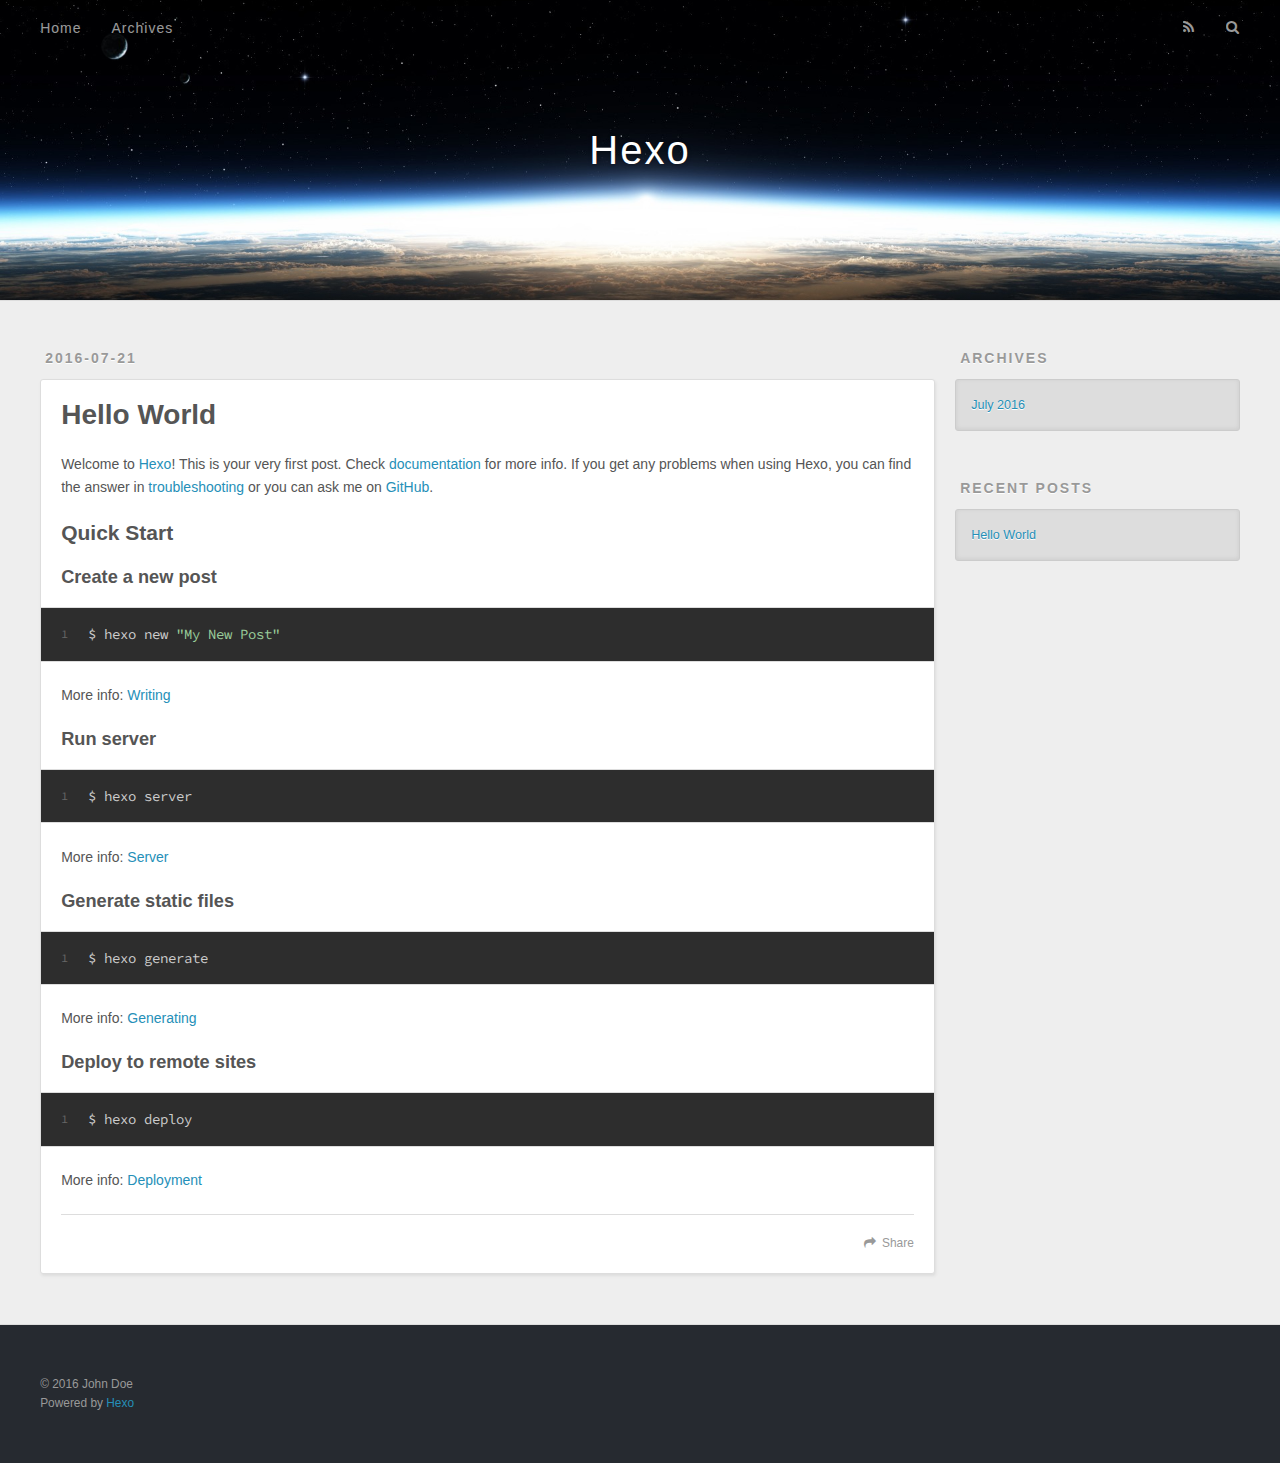
==== index.html @ a34731e0 "Site updated: 2016-07-21 11:27:33" ====
<!DOCTYPE html>
<html>
<head>
  <meta charset="utf-8">
  
  <title>Hexo</title>
  <meta name="viewport" content="width=device-width, initial-scale=1, maximum-scale=1">
  <meta property="og:type" content="website">
<meta property="og:title" content="Hexo">
<meta property="og:url" content="http://yoursite.com/index.html">
<meta property="og:site_name" content="Hexo">
<meta name="twitter:card" content="summary">
<meta name="twitter:title" content="Hexo">
  
    <link rel="alternate" href="/atom.xml" title="Hexo" type="application/atom+xml">
  
  
    <link rel="icon" href="/favicon.png">
  
  
    <link href="//fonts.googleapis.com/css?family=Source+Code+Pro" rel="stylesheet" type="text/css">
  
  <link rel="stylesheet" href="/css/style.css">
  

</head>

<body>
  <div id="container">
    <div id="wrap">
      <header id="header">
  <div id="banner"></div>
  <div id="header-outer" class="outer">
    <div id="header-title" class="inner">
      <h1 id="logo-wrap">
        <a href="/" id="logo">Hexo</a>
      </h1>
      
    </div>
    <div id="header-inner" class="inner">
      <nav id="main-nav">
        <a id="main-nav-toggle" class="nav-icon"></a>
        
          <a class="main-nav-link" href="/">Home</a>
        
          <a class="main-nav-link" href="/archives">Archives</a>
        
      </nav>
      <nav id="sub-nav">
        
          <a id="nav-rss-link" class="nav-icon" href="/atom.xml" title="RSS Feed"></a>
        
        <a id="nav-search-btn" class="nav-icon" title="Search"></a>
      </nav>
      <div id="search-form-wrap">
        <form action="//google.com/search" method="get" accept-charset="UTF-8" class="search-form"><input type="search" name="q" results="0" class="search-form-input" placeholder="Search"><button type="submit" class="search-form-submit">&#xF002;</button><input type="hidden" name="sitesearch" value="http://yoursite.com"></form>
      </div>
    </div>
  </div>
</header>
      <div class="outer">
        <section id="main">
  
    <article id="post-hello-world" class="article article-type-post" itemscope itemprop="blogPost">
  <div class="article-meta">
    <a href="/2016/07/21/hello-world/" class="article-date">
  <time datetime="2016-07-21T17:58:10.000Z" itemprop="datePublished">2016-07-21</time>
</a>
    
  </div>
  <div class="article-inner">
    
    
      <header class="article-header">
        
  
    <h1 itemprop="name">
      <a class="article-title" href="/2016/07/21/hello-world/">Hello World</a>
    </h1>
  

      </header>
    
    <div class="article-entry" itemprop="articleBody">
      
        <p>Welcome to <a href="https://hexo.io/" target="_blank" rel="external">Hexo</a>! This is your very first post. Check <a href="https://hexo.io/docs/" target="_blank" rel="external">documentation</a> for more info. If you get any problems when using Hexo, you can find the answer in <a href="https://hexo.io/docs/troubleshooting.html" target="_blank" rel="external">troubleshooting</a> or you can ask me on <a href="https://github.com/hexojs/hexo/issues" target="_blank" rel="external">GitHub</a>.</p>
<h2 id="Quick-Start"><a href="#Quick-Start" class="headerlink" title="Quick Start"></a>Quick Start</h2><h3 id="Create-a-new-post"><a href="#Create-a-new-post" class="headerlink" title="Create a new post"></a>Create a new post</h3><figure class="highlight bash"><table><tr><td class="gutter"><pre><div class="line">1</div></pre></td><td class="code"><pre><div class="line">$ hexo new <span class="string">"My New Post"</span></div></pre></td></tr></table></figure>
<p>More info: <a href="https://hexo.io/docs/writing.html" target="_blank" rel="external">Writing</a></p>
<h3 id="Run-server"><a href="#Run-server" class="headerlink" title="Run server"></a>Run server</h3><figure class="highlight bash"><table><tr><td class="gutter"><pre><div class="line">1</div></pre></td><td class="code"><pre><div class="line">$ hexo server</div></pre></td></tr></table></figure>
<p>More info: <a href="https://hexo.io/docs/server.html" target="_blank" rel="external">Server</a></p>
<h3 id="Generate-static-files"><a href="#Generate-static-files" class="headerlink" title="Generate static files"></a>Generate static files</h3><figure class="highlight bash"><table><tr><td class="gutter"><pre><div class="line">1</div></pre></td><td class="code"><pre><div class="line">$ hexo generate</div></pre></td></tr></table></figure>
<p>More info: <a href="https://hexo.io/docs/generating.html" target="_blank" rel="external">Generating</a></p>
<h3 id="Deploy-to-remote-sites"><a href="#Deploy-to-remote-sites" class="headerlink" title="Deploy to remote sites"></a>Deploy to remote sites</h3><figure class="highlight bash"><table><tr><td class="gutter"><pre><div class="line">1</div></pre></td><td class="code"><pre><div class="line">$ hexo deploy</div></pre></td></tr></table></figure>
<p>More info: <a href="https://hexo.io/docs/deployment.html" target="_blank" rel="external">Deployment</a></p>

      
    </div>
    <footer class="article-footer">
      <a data-url="http://yoursite.com/2016/07/21/hello-world/" data-id="ciqwmhqxs0000rpnqmmj70hf4" class="article-share-link">Share</a>
      
      
    </footer>
  </div>
  
</article>


  

</section>
        
          <aside id="sidebar">
  
    

  
    

  
    
  
    
  <div class="widget-wrap">
    <h3 class="widget-title">Archives</h3>
    <div class="widget">
      <ul class="archive-list"><li class="archive-list-item"><a class="archive-list-link" href="/archives/2016/07/">July 2016</a></li></ul>
    </div>
  </div>


  
    
  <div class="widget-wrap">
    <h3 class="widget-title">Recent Posts</h3>
    <div class="widget">
      <ul>
        
          <li>
            <a href="/2016/07/21/hello-world/">Hello World</a>
          </li>
        
      </ul>
    </div>
  </div>

  
</aside>
        
      </div>
      <footer id="footer">
  
  <div class="outer">
    <div id="footer-info" class="inner">
      &copy; 2016 John Doe<br>
      Powered by <a href="http://hexo.io/" target="_blank">Hexo</a>
    </div>
  </div>
</footer>
    </div>
    <nav id="mobile-nav">
  
    <a href="/" class="mobile-nav-link">Home</a>
  
    <a href="/archives" class="mobile-nav-link">Archives</a>
  
</nav>
    

<script src="//ajax.googleapis.com/ajax/libs/jquery/2.0.3/jquery.min.js"></script>


  <link rel="stylesheet" href="/fancybox/jquery.fancybox.css">
  <script src="/fancybox/jquery.fancybox.pack.js"></script>


<script src="/js/script.js"></script>

  </div>
</body>
</html>
---- css/style.css ----
body {
  width: 100%;
}
body:before,
body:after {
  content: "";
  display: table;
}
body:after {
  clear: both;
}
html,
body,
div,
span,
applet,
object,
iframe,
h1,
h2,
h3,
h4,
h5,
h6,
p,
blockquote,
pre,
a,
abbr,
acronym,
address,
big,
cite,
code,
del,
dfn,
em,
img,
ins,
kbd,
q,
s,
samp,
small,
strike,
strong,
sub,
sup,
tt,
var,
dl,
dt,
dd,
ol,
ul,
li,
fieldset,
form,
label,
legend,
table,
caption,
tbody,
tfoot,
thead,
tr,
th,
td {
  margin: 0;
  padding: 0;
  border: 0;
  outline: 0;
  font-weight: inherit;
  font-style: inherit;
  font-family: inherit;
  font-size: 100%;
  vertical-align: baseline;
}
body {
  line-height: 1;
  color: #000;
  background: #fff;
}
ol,
ul {
  list-style: none;
}
table {
  border-collapse: separate;
  border-spacing: 0;
  vertical-align: middle;
}
caption,
th,
td {
  text-align: left;
  font-weight: normal;
  vertical-align: middle;
}
a img {
  border: none;
}
input,
button {
  margin: 0;
  padding: 0;
}
input::-moz-focus-inner,
button::-moz-focus-inner {
  border: 0;
  padding: 0;
}
@font-face {
  font-family: FontAwesome;
  font-style: normal;
  font-weight: normal;
  src: url("fonts/fontawesome-webfont.eot?v=#4.0.3");
  src: url("fonts/fontawesome-webfont.eot?#iefix&v=#4.0.3") format("embedded-opentype"), url("fonts/fontawesome-webfont.woff?v=#4.0.3") format("woff"), url("fonts/fontawesome-webfont.ttf?v=#4.0.3") format("truetype"), url("fonts/fontawesome-webfont.svg#fontawesomeregular?v=#4.0.3") format("svg");
}
html,
body,
#container {
  height: 100%;
}
body {
  background: #eee;
  font: 14px "Helvetica Neue", Helvetica, Arial, sans-serif;
  -webkit-text-size-adjust: 100%;
}
.outer {
  max-width: 1220px;
  margin: 0 auto;
  padding: 0 20px;
}
.outer:before,
.outer:after {
  content: "";
  display: table;
}
.outer:after {
  clear: both;
}
.inner {
  display: inline;
  float: left;
  width: 98.33333333333333%;
  margin: 0 0.833333333333333%;
}
.left,
.alignleft {
  float: left;
}
.right,
.alignright {
  float: right;
}
.clear {
  clear: both;
}
#container {
  position: relative;
}
.mobile-nav-on {
  overflow: hidden;
}
#wrap {
  height: 100%;
  width: 100%;
  position: absolute;
  top: 0;
  left: 0;
  -webkit-transition: 0.2s ease-out;
  -moz-transition: 0.2s ease-out;
  -ms-transition: 0.2s ease-out;
  transition: 0.2s ease-out;
  z-index: 1;
  background: #eee;
}
.mobile-nav-on #wrap {
  left: 280px;
}
@media screen and (min-width: 768px) {
  #main {
    display: inline;
    float: left;
    width: 73.33333333333333%;
    margin: 0 0.833333333333333%;
  }
}
.article-date,
.article-category-link,
.archive-year,
.widget-title {
  text-decoration: none;
  text-transform: uppercase;
  letter-spacing: 2px;
  color: #999;
  margin-bottom: 1em;
  margin-left: 5px;
  line-height: 1em;
  text-shadow: 0 1px #fff;
  font-weight: bold;
}
.article-inner,
.archive-article-inner {
  background: #fff;
  -webkit-box-shadow: 1px 2px 3px #ddd;
  box-shadow: 1px 2px 3px #ddd;
  border: 1px solid #ddd;
  -webkit-border-radius: 3px;
  border-radius: 3px;
}
.article-entry h1,
.widget h1 {
  font-size: 2em;
}
.article-entry h2,
.widget h2 {
  font-size: 1.5em;
}
.article-entry h3,
.widget h3 {
  font-size: 1.3em;
}
.article-entry h4,
.widget h4 {
  font-size: 1.2em;
}
.article-entry h5,
.widget h5 {
  font-size: 1em;
}
.article-entry h6,
.widget h6 {
  font-size: 1em;
  color: #999;
}
.article-entry hr,
.widget hr {
  border: 1px dashed #ddd;
}
.article-entry strong,
.widget strong {
  font-weight: bold;
}
.article-entry em,
.widget em,
.article-entry cite,
.widget cite {
  font-style: italic;
}
.article-entry sup,
.widget sup,
.article-entry sub,
.widget sub {
  font-size: 0.75em;
  line-height: 0;
  position: relative;
  vertical-align: baseline;
}
.article-entry sup,
.widget sup {
  top: -0.5em;
}
.article-entry sub,
.widget sub {
  bottom: -0.2em;
}
.article-entry small,
.widget small {
  font-size: 0.85em;
}
.article-entry acronym,
.widget acronym,
.article-entry abbr,
.widget abbr {
  border-bottom: 1px dotted;
}
.article-entry ul,
.widget ul,
.article-entry ol,
.widget ol,
.article-entry dl,
.widget dl {
  margin: 0 20px;
  line-height: 1.6em;
}
.article-entry ul ul,
.widget ul ul,
.article-entry ol ul,
.widget ol ul,
.article-entry ul ol,
.widget ul ol,
.article-entry ol ol,
.widget ol ol {
  margin-top: 0;
  margin-bottom: 0;
}
.article-entry ul,
.widget ul {
  list-style: disc;
}
.article-entry ol,
.widget ol {
  list-style: decimal;
}
.article-entry dt,
.widget dt {
  font-weight: bold;
}
#header {
  height: 300px;
  position: relative;
  border-bottom: 1px solid #ddd;
}
#header:before,
#header:after {
  content: "";
  position: absolute;
  left: 0;
  right: 0;
  height: 40px;
}
#header:before {
  top: 0;
  background: -webkit-linear-gradient(rgba(0,0,0,0.2), transparent);
  background: -moz-linear-gradient(rgba(0,0,0,0.2), transparent);
  background: -ms-linear-gradient(rgba(0,0,0,0.2), transparent);
  background: linear-gradient(rgba(0,0,0,0.2), transparent);
}
#header:after {
  bottom: 0;
  background: -webkit-linear-gradient(transparent, rgba(0,0,0,0.2));
  background: -moz-linear-gradient(transparent, rgba(0,0,0,0.2));
  background: -ms-linear-gradient(transparent, rgba(0,0,0,0.2));
  background: linear-gradient(transparent, rgba(0,0,0,0.2));
}
#header-outer {
  height: 100%;
  position: relative;
}
#header-inner {
  position: relative;
  overflow: hidden;
}
#banner {
  position: absolute;
  top: 0;
  left: 0;
  width: 100%;
  height: 100%;
  background: url("images/banner.jpg") center #000;
  -webkit-background-size: cover;
  -moz-background-size: cover;
  background-size: cover;
  z-index: -1;
}
#header-title {
  text-align: center;
  height: 40px;
  position: absolute;
  top: 50%;
  left: 0;
  margin-top: -20px;
}
#logo,
#subtitle {
  text-decoration: none;
  color: #fff;
  font-weight: 300;
  text-shadow: 0 1px 4px rgba(0,0,0,0.3);
}
#logo {
  font-size: 40px;
  line-height: 40px;
  letter-spacing: 2px;
}
#subtitle {
  font-size: 16px;
  line-height: 16px;
  letter-spacing: 1px;
}
#subtitle-wrap {
  margin-top: 16px;
}
#main-nav {
  float: left;
  margin-left: -15px;
}
.nav-icon,
.main-nav-link {
  float: left;
  color: #fff;
  opacity: 0.6;
  text-decoration: none;
  text-shadow: 0 1px rgba(0,0,0,0.2);
  -webkit-transition: opacity 0.2s;
  -moz-transition: opacity 0.2s;
  -ms-transition: opacity 0.2s;
  transition: opacity 0.2s;
  display: block;
  padding: 20px 15px;
}
.nav-icon:hover,
.main-nav-link:hover {
  opacity: 1;
}
.nav-icon {
  font-family: FontAwesome;
  text-align: center;
  font-size: 14px;
  width: 14px;
  height: 14px;
  padding: 20px 15px;
  position: relative;
  cursor: pointer;
}
.main-nav-link {
  font-weight: 300;
  letter-spacing: 1px;
}
@media screen and (max-width: 479px) {
  .main-nav-link {
    display: none;
  }
}
#main-nav-toggle {
  display: none;
}
#main-nav-toggle:before {
  content: "\f0c9";
}
@media screen and (max-width: 479px) {
  #main-nav-toggle {
    display: block;
  }
}
#sub-nav {
  float: right;
  margin-right: -15px;
}
#nav-rss-link:before {
  content: "\f09e";
}
#nav-search-btn:before {
  content: "\f002";
}
#search-form-wrap {
  position: absolute;
  top: 15px;
  width: 150px;
  height: 30px;
  right: -150px;
  opacity: 0;
  -webkit-transition: 0.2s ease-out;
  -moz-transition: 0.2s ease-out;
  -ms-transition: 0.2s ease-out;
  transition: 0.2s ease-out;
}
#search-form-wrap.on {
  opacity: 1;
  right: 0;
}
@media screen and (max-width: 479px) {
  #search-form-wrap {
    width: 100%;
    right: -100%;
  }
}
.search-form {
  position: absolute;
  top: 0;
  left: 0;
  right: 0;
  background: #fff;
  padding: 5px 15px;
  -webkit-border-radius: 15px;
  border-radius: 15px;
  -webkit-box-shadow: 0 0 10px rgba(0,0,0,0.3);
  box-shadow: 0 0 10px rgba(0,0,0,0.3);
}
.search-form-input {
  border: none;
  background: none;
  color: #555;
  width: 100%;
  font: 13px "Helvetica Neue", Helvetica, Arial, sans-serif;
  outline: none;
}
.search-form-input::-webkit-search-results-decoration,
.search-form-input::-webkit-search-cancel-button {
  -webkit-appearance: none;
}
.search-form-submit {
  position: absolute;
  top: 50%;
  right: 10px;
  margin-top: -7px;
  font: 13px FontAwesome;
  border: none;
  background: none;
  color: #bbb;
  cursor: pointer;
}
.search-form-submit:hover,
.search-form-submit:focus {
  color: #777;
}
.article {
  margin: 50px 0;
}
.article-inner {
  overflow: hidden;
}
.article-meta:before,
.article-meta:after {
  content: "";
  display: table;
}
.article-meta:after {
  clear: both;
}
.article-date {
  float: left;
}
.article-category {
  float: left;
  line-height: 1em;
  color: #ccc;
  text-shadow: 0 1px #fff;
  margin-left: 8px;
}
.article-category:before {
  content: "\2022";
}
.article-category-link {
  margin: 0 12px 1em;
}
.article-header {
  padding: 20px 20px 0;
}
.article-title {
  text-decoration: none;
  font-size: 2em;
  font-weight: bold;
  color: #555;
  line-height: 1.1em;
  -webkit-transition: color 0.2s;
  -moz-transition: color 0.2s;
  -ms-transition: color 0.2s;
  transition: color 0.2s;
}
a.article-title:hover {
  color: #258fb8;
}
.article-entry {
  color: #555;
  padding: 0 20px;
}
.article-entry:before,
.article-entry:after {
  content: "";
  display: table;
}
.article-entry:after {
  clear: both;
}
.article-entry p,
.article-entry table {
  line-height: 1.6em;
  margin: 1.6em 0;
}
.article-entry h1,
.article-entry h2,
.article-entry h3,
.article-entry h4,
.article-entry h5,
.article-entry h6 {
  font-weight: bold;
}
.article-entry h1,
.article-entry h2,
.article-entry h3,
.article-entry h4,
.article-entry h5,
.article-entry h6 {
  line-height: 1.1em;
  margin: 1.1em 0;
}
.article-entry a {
  color: #258fb8;
  text-decoration: none;
}
.article-entry a:hover {
  text-decoration: underline;
}
.article-entry ul,
.article-entry ol,
.article-entry dl {
  margin-top: 1.6em;
  margin-bottom: 1.6em;
}
.article-entry img,
.article-entry video {
  max-width: 100%;
  height: auto;
  display: block;
  margin: auto;
}
.article-entry iframe {
  border: none;
}
.article-entry table {
  width: 100%;
  border-collapse: collapse;
  border-spacing: 0;
}
.article-entry th {
  font-weight: bold;
  border-bottom: 3px solid #ddd;
  padding-bottom: 0.5em;
}
.article-entry td {
  border-bottom: 1px solid #ddd;
  padding: 10px 0;
}
.article-entry blockquote {
  font-family: Georgia, "Times New Roman", serif;
  font-size: 1.4em;
  margin: 1.6em 20px;
  text-align: center;
}
.article-entry blockquote footer {
  font-size: 14px;
  margin: 1.6em 0;
  font-family: "Helvetica Neue", Helvetica, Arial, sans-serif;
}
.article-entry blockquote footer cite:before {
  content: "—";
  padding: 0 0.5em;
}
.article-entry .pullquote {
  text-align: left;
  width: 45%;
  margin: 0;
}
.article-entry .pullquote.left {
  margin-left: 0.5em;
  margin-right: 1em;
}
.article-entry .pullquote.right {
  margin-right: 0.5em;
  margin-left: 1em;
}
.article-entry .caption {
  color: #999;
  display: block;
  font-size: 0.9em;
  margin-top: 0.5em;
  position: relative;
  text-align: center;
}
.article-entry .video-container {
  position: relative;
  padding-top: 56.25%;
  height: 0;
  overflow: hidden;
}
.article-entry .video-container iframe,
.article-entry .video-container object,
.article-entry .video-container embed {
  position: absolute;
  top: 0;
  left: 0;
  width: 100%;
  height: 100%;
  margin-top: 0;
}
.article-more-link a {
  display: inline-block;
  line-height: 1em;
  padding: 6px 15px;
  -webkit-border-radius: 15px;
  border-radius: 15px;
  background: #eee;
  color: #999;
  text-shadow: 0 1px #fff;
  text-decoration: none;
}
.article-more-link a:hover {
  background: #258fb8;
  color: #fff;
  text-decoration: none;
  text-shadow: 0 1px #1e7293;
}
.article-footer {
  font-size: 0.85em;
  line-height: 1.6em;
  border-top: 1px solid #ddd;
  padding-top: 1.6em;
  margin: 0 20px 20px;
}
.article-footer:before,
.article-footer:after {
  content: "";
  display: table;
}
.article-footer:after {
  clear: both;
}
.article-footer a {
  color: #999;
  text-decoration: none;
}
.article-footer a:hover {
  color: #555;
}
.article-tag-list-item {
  float: left;
  margin-right: 10px;
}
.article-tag-list-link:before {
  content: "#";
}
.article-comment-link {
  float: right;
}
.article-comment-link:before {
  content: "\f075";
  font-family: FontAwesome;
  padding-right: 8px;
}
.article-share-link {
  cursor: pointer;
  float: right;
  margin-left: 20px;
}
.article-share-link:before {
  content: "\f064";
  font-family: FontAwesome;
  padding-right: 6px;
}
#article-nav {
  position: relative;
}
#article-nav:before,
#article-nav:after {
  content: "";
  display: table;
}
#article-nav:after {
  clear: both;
}
@media screen and (min-width: 768px) {
  #article-nav {
    margin: 50px 0;
  }
  #article-nav:before {
    width: 8px;
    height: 8px;
    position: absolute;
    top: 50%;
    left: 50%;
    margin-top: -4px;
    margin-left: -4px;
    content: "";
    -webkit-border-radius: 50%;
    border-radius: 50%;
    background: #ddd;
    -webkit-box-shadow: 0 1px 2px #fff;
    box-shadow: 0 1px 2px #fff;
  }
}
.article-nav-link-wrap {
  text-decoration: none;
  text-shadow: 0 1px #fff;
  color: #999;
  -webkit-box-sizing: border-box;
  -moz-box-sizing: border-box;
  box-sizing: border-box;
  margin-top: 50px;
  text-align: center;
  display: block;
}
.article-nav-link-wrap:hover {
  color: #555;
}
@media screen and (min-width: 768px) {
  .article-nav-link-wrap {
    width: 50%;
    margin-top: 0;
  }
}
@media screen and (min-width: 768px) {
  #article-nav-newer {
    float: left;
    text-align: right;
    padding-right: 20px;
  }
}
@media screen and (min-width: 768px) {
  #article-nav-older {
    float: right;
    text-align: left;
    padding-left: 20px;
  }
}
.article-nav-caption {
  text-transform: uppercase;
  letter-spacing: 2px;
  color: #ddd;
  line-height: 1em;
  font-weight: bold;
}
#article-nav-newer .article-nav-caption {
  margin-right: -2px;
}
.article-nav-title {
  font-size: 0.85em;
  line-height: 1.6em;
  margin-top: 0.5em;
}
.article-share-box {
  position: absolute;
  display: none;
  background: #fff;
  -webkit-box-shadow: 1px 2px 10px rgba(0,0,0,0.2);
  box-shadow: 1px 2px 10px rgba(0,0,0,0.2);
  -webkit-border-radius: 3px;
  border-radius: 3px;
  margin-left: -145px;
  overflow: hidden;
  z-index: 1;
}
.article-share-box.on {
  display: block;
}
.article-share-input {
  width: 100%;
  background: none;
  -webkit-box-sizing: border-box;
  -moz-box-sizing: border-box;
  box-sizing: border-box;
  font: 14px "Helvetica Neue", Helvetica, Arial, sans-serif;
  padding: 0 15px;
  color: #555;
  outline: none;
  border: 1px solid #ddd;
  -webkit-border-radius: 3px 3px 0 0;
  border-radius: 3px 3px 0 0;
  height: 36px;
  line-height: 36px;
}
.article-share-links {
  background: #eee;
}
.article-share-links:before,
.article-share-links:after {
  content: "";
  display: table;
}
.article-share-links:after {
  clear: both;
}
.article-share-twitter,
.article-share-facebook,
.article-share-pinterest,
.article-share-google {
  width: 50px;
  height: 36px;
  display: block;
  float: left;
  position: relative;
  color: #999;
  text-shadow: 0 1px #fff;
}
.article-share-twitter:before,
.article-share-facebook:before,
.article-share-pinterest:before,
.article-share-google:before {
  font-size: 20px;
  font-family: FontAwesome;
  width: 20px;
  height: 20px;
  position: absolute;
  top: 50%;
  left: 50%;
  margin-top: -10px;
  margin-left: -10px;
  text-align: center;
}
.article-share-twitter:hover,
.article-share-facebook:hover,
.article-share-pinterest:hover,
.article-share-google:hover {
  color: #fff;
}
.article-share-twitter:before {
  content: "\f099";
}
.article-share-twitter:hover {
  background: #00aced;
  text-shadow: 0 1px #008abe;
}
.article-share-facebook:before {
  content: "\f09a";
}
.article-share-facebook:hover {
  background: #3b5998;
  text-shadow: 0 1px #2f477a;
}
.article-share-pinterest:before {
  content: "\f0d2";
}
.article-share-pinterest:hover {
  background: #cb2027;
  text-shadow: 0 1px #a21a1f;
}
.article-share-google:before {
  content: "\f0d5";
}
.article-share-google:hover {
  background: #dd4b39;
  text-shadow: 0 1px #be3221;
}
.article-gallery {
  background: #000;
  position: relative;
}
.article-gallery-photos {
  position: relative;
  overflow: hidden;
}
.article-gallery-img {
  display: none;
  max-width: 100%;
}
.article-gallery-img:first-child {
  display: block;
}
.article-gallery-img.loaded {
  position: absolute;
  display: block;
}
.article-gallery-img img {
  display: block;
  max-width: 100%;
  margin: 0 auto;
}
#comments {
  background: #fff;
  -webkit-box-shadow: 1px 2px 3px #ddd;
  box-shadow: 1px 2px 3px #ddd;
  padding: 20px;
  border: 1px solid #ddd;
  -webkit-border-radius: 3px;
  border-radius: 3px;
  margin: 50px 0;
}
#comments a {
  color: #258fb8;
}
.archives-wrap {
  margin: 50px 0;
}
.archives:before,
.archives:after {
  content: "";
  display: table;
}
.archives:after {
  clear: both;
}
.archive-year-wrap {
  margin-bottom: 1em;
}
.archives {
  -webkit-column-gap: 10px;
  -moz-column-gap: 10px;
  column-gap: 10px;
}
@media screen and (min-width: 480px) and (max-width: 767px) {
  .archives {
    -webkit-column-count: 2;
    -moz-column-count: 2;
    column-count: 2;
  }
}
@media screen and (min-width: 768px) {
  .archives {
    -webkit-column-count: 3;
    -moz-column-count: 3;
    column-count: 3;
  }
}
.archive-article {
  -webkit-column-break-inside: avoid;
  page-break-inside: avoid;
  overflow: hidden;
  break-inside: avoid-column;
}
.archive-article-inner {
  padding: 10px;
  margin-bottom: 15px;
}
.archive-article-title {
  text-decoration: none;
  font-weight: bold;
  color: #555;
  -webkit-transition: color 0.2s;
  -moz-transition: color 0.2s;
  -ms-transition: color 0.2s;
  transition: color 0.2s;
  line-height: 1.6em;
}
.archive-article-title:hover {
  color: #258fb8;
}
.archive-article-footer {
  margin-top: 1em;
}
.archive-article-date {
  color: #999;
  text-decoration: none;
  font-size: 0.85em;
  line-height: 1em;
  margin-bottom: 0.5em;
  display: block;
}
#page-nav {
  margin: 50px auto;
  background: #fff;
  -webkit-box-shadow: 1px 2px 3px #ddd;
  box-shadow: 1px 2px 3px #ddd;
  border: 1px solid #ddd;
  -webkit-border-radius: 3px;
  border-radius: 3px;
  text-align: center;
  color: #999;
  overflow: hidden;
}
#page-nav:before,
#page-nav:after {
  content: "";
  display: table;
}
#page-nav:after {
  clear: both;
}
#page-nav a,
#page-nav span {
  padding: 10px 20px;
  line-height: 1;
  height: 2ex;
}
#page-nav a {
  color: #999;
  text-decoration: none;
}
#page-nav a:hover {
  background: #999;
  color: #fff;
}
#page-nav .prev {
  float: left;
}
#page-nav .next {
  float: right;
}
#page-nav .page-number {
  display: inline-block;
}
@media screen and (max-width: 479px) {
  #page-nav .page-number {
    display: none;
  }
}
#page-nav .current {
  color: #555;
  font-weight: bold;
}
#page-nav .space {
  color: #ddd;
}
#footer {
  background: #262a30;
  padding: 50px 0;
  border-top: 1px solid #ddd;
  color: #999;
}
#footer a {
  color: #258fb8;
  text-decoration: none;
}
#footer a:hover {
  text-decoration: underline;
}
#footer-info {
  line-height: 1.6em;
  font-size: 0.85em;
}
.article-entry pre,
.article-entry .highlight {
  background: #2d2d2d;
  margin: 0 -20px;
  padding: 15px 20px;
  border-style: solid;
  border-color: #ddd;
  border-width: 1px 0;
  overflow: auto;
  color: #ccc;
  line-height: 22.400000000000002px;
}
.article-entry .highlight .gutter pre,
.article-entry .gist .gist-file .gist-data .line-numbers {
  color: #666;
  font-size: 0.85em;
}
.article-entry pre,
.article-entry code {
  font-family: "Source Code Pro", Consolas, Monaco, Menlo, Consolas, monospace;
}
.article-entry code {
  background: #eee;
  text-shadow: 0 1px #fff;
  padding: 0 0.3em;
}
.article-entry pre code {
  background: none;
  text-shadow: none;
  padding: 0;
}
.article-entry .highlight pre {
  border: none;
  margin: 0;
  padding: 0;
}
.article-entry .highlight table {
  margin: 0;
  width: auto;
}
.article-entry .highlight td {
  border: none;
  padding: 0;
}
.article-entry .highlight figcaption {
  font-size: 0.85em;
  color: #999;
  line-height: 1em;
  margin-bottom: 1em;
}
.article-entry .highlight figcaption:before,
.article-entry .highlight figcaption:after {
  content: "";
  display: table;
}
.article-entry .highlight figcaption:after {
  clear: both;
}
.article-entry .highlight figcaption a {
  float: right;
}
.article-entry .highlight .gutter pre {
  text-align: right;
  padding-right: 20px;
}
.article-entry .highlight .line {
  height: 22.400000000000002px;
}
.article-entry .highlight .line.marked {
  background: #515151;
}
.article-entry .gist {
  margin: 0 -20px;
  border-style: solid;
  border-color: #ddd;
  border-width: 1px 0;
  background: #2d2d2d;
  padding: 15px 20px 15px 0;
}
.article-entry .gist .gist-file {
  border: none;
  font-family: "Source Code Pro", Consolas, Monaco, Menlo, Consolas, monospace;
  margin: 0;
}
.article-entry .gist .gist-file .gist-data {
  background: none;
  border: none;
}
.article-entry .gist .gist-file .gist-data .line-numbers {
  background: none;
  border: none;
  padding: 0 20px 0 0;
}
.article-entry .gist .gist-file .gist-data .line-data {
  padding: 0 !important;
}
.article-entry .gist .gist-file .highlight {
  margin: 0;
  padding: 0;
  border: none;
}
.article-entry .gist .gist-file .gist-meta {
  background: #2d2d2d;
  color: #999;
  font: 0.85em "Helvetica Neue", Helvetica, Arial, sans-serif;
  text-shadow: 0 0;
  padding: 0;
  margin-top: 1em;
  margin-left: 20px;
}
.article-entry .gist .gist-file .gist-meta a {
  color: #258fb8;
  font-weight: normal;
}
.article-entry .gist .gist-file .gist-meta a:hover {
  text-decoration: underline;
}
pre .comment,
pre .title {
  color: #999;
}
pre .variable,
pre .attribute,
pre .tag,
pre .regexp,
pre .ruby .constant,
pre .xml .tag .title,
pre .xml .pi,
pre .xml .doctype,
pre .html .doctype,
pre .css .id,
pre .css .class,
pre .css .pseudo {
  color: #f2777a;
}
pre .number,
pre .preprocessor,
pre .built_in,
pre .literal,
pre .params,
pre .constant {
  color: #f99157;
}
pre .class,
pre .ruby .class .title,
pre .css .rules .attribute {
  color: #9c9;
}
pre .string,
pre .value,
pre .inheritance,
pre .header,
pre .ruby .symbol,
pre .xml .cdata {
  color: #9c9;
}
pre .css .hexcolor {
  color: #6cc;
}
pre .function,
pre .python .decorator,
pre .python .title,
pre .ruby .function .title,
pre .ruby .title .keyword,
pre .perl .sub,
pre .javascript .title,
pre .coffeescript .title {
  color: #69c;
}
pre .keyword,
pre .javascript .function {
  color: #c9c;
}
@media screen and (max-width: 479px) {
  #mobile-nav {
    position: absolute;
    top: 0;
    left: 0;
    width: 280px;
    height: 100%;
    background: #191919;
    border-right: 1px solid #fff;
  }
}
@media screen and (max-width: 479px) {
  .mobile-nav-link {
    display: block;
    color: #999;
    text-decoration: none;
    padding: 15px 20px;
    font-weight: bold;
  }
  .mobile-nav-link:hover {
    color: #fff;
  }
}
@media screen and (min-width: 768px) {
  #sidebar {
    display: inline;
    float: left;
    width: 23.333333333333332%;
    margin: 0 0.833333333333333%;
  }
}
.widget-wrap {
  margin: 50px 0;
}
.widget {
  color: #777;
  text-shadow: 0 1px #fff;
  background: #ddd;
  -webkit-box-shadow: 0 -1px 4px #ccc inset;
  box-shadow: 0 -1px 4px #ccc inset;
  border: 1px solid #ccc;
  padding: 15px;
  -webkit-border-radius: 3px;
  border-radius: 3px;
}
.widget a {
  color: #258fb8;
  text-decoration: none;
}
.widget a:hover {
  text-decoration: underline;
}
.widget ul ul,
.widget ol ul,
.widget dl ul,
.widget ul ol,
.widget ol ol,
.widget dl ol,
.widget ul dl,
.widget ol dl,
.widget dl dl {
  margin-left: 15px;
  list-style: disc;
}
.widget {
  line-height: 1.6em;
  word-wrap: break-word;
  font-size: 0.9em;
}
.widget ul,
.widget ol {
  list-style: none;
  margin: 0;
}
.widget ul ul,
.widget ol ul,
.widget ul ol,
.widget ol ol {
  margin: 0 20px;
}
.widget ul ul,
.widget ol ul {
  list-style: disc;
}
.widget ul ol,
.widget ol ol {
  list-style: decimal;
}
.category-list-count,
.tag-list-count,
.archive-list-count {
  padding-left: 5px;
  color: #999;
  font-size: 0.85em;
}
.category-list-count:before,
.tag-list-count:before,
.archive-list-count:before {
  content: "(";
}
.category-list-count:after,
.tag-list-count:after,
.archive-list-count:after {
  content: ")";
}
.tagcloud a {
  margin-right: 5px;
  display: inline-block;
}
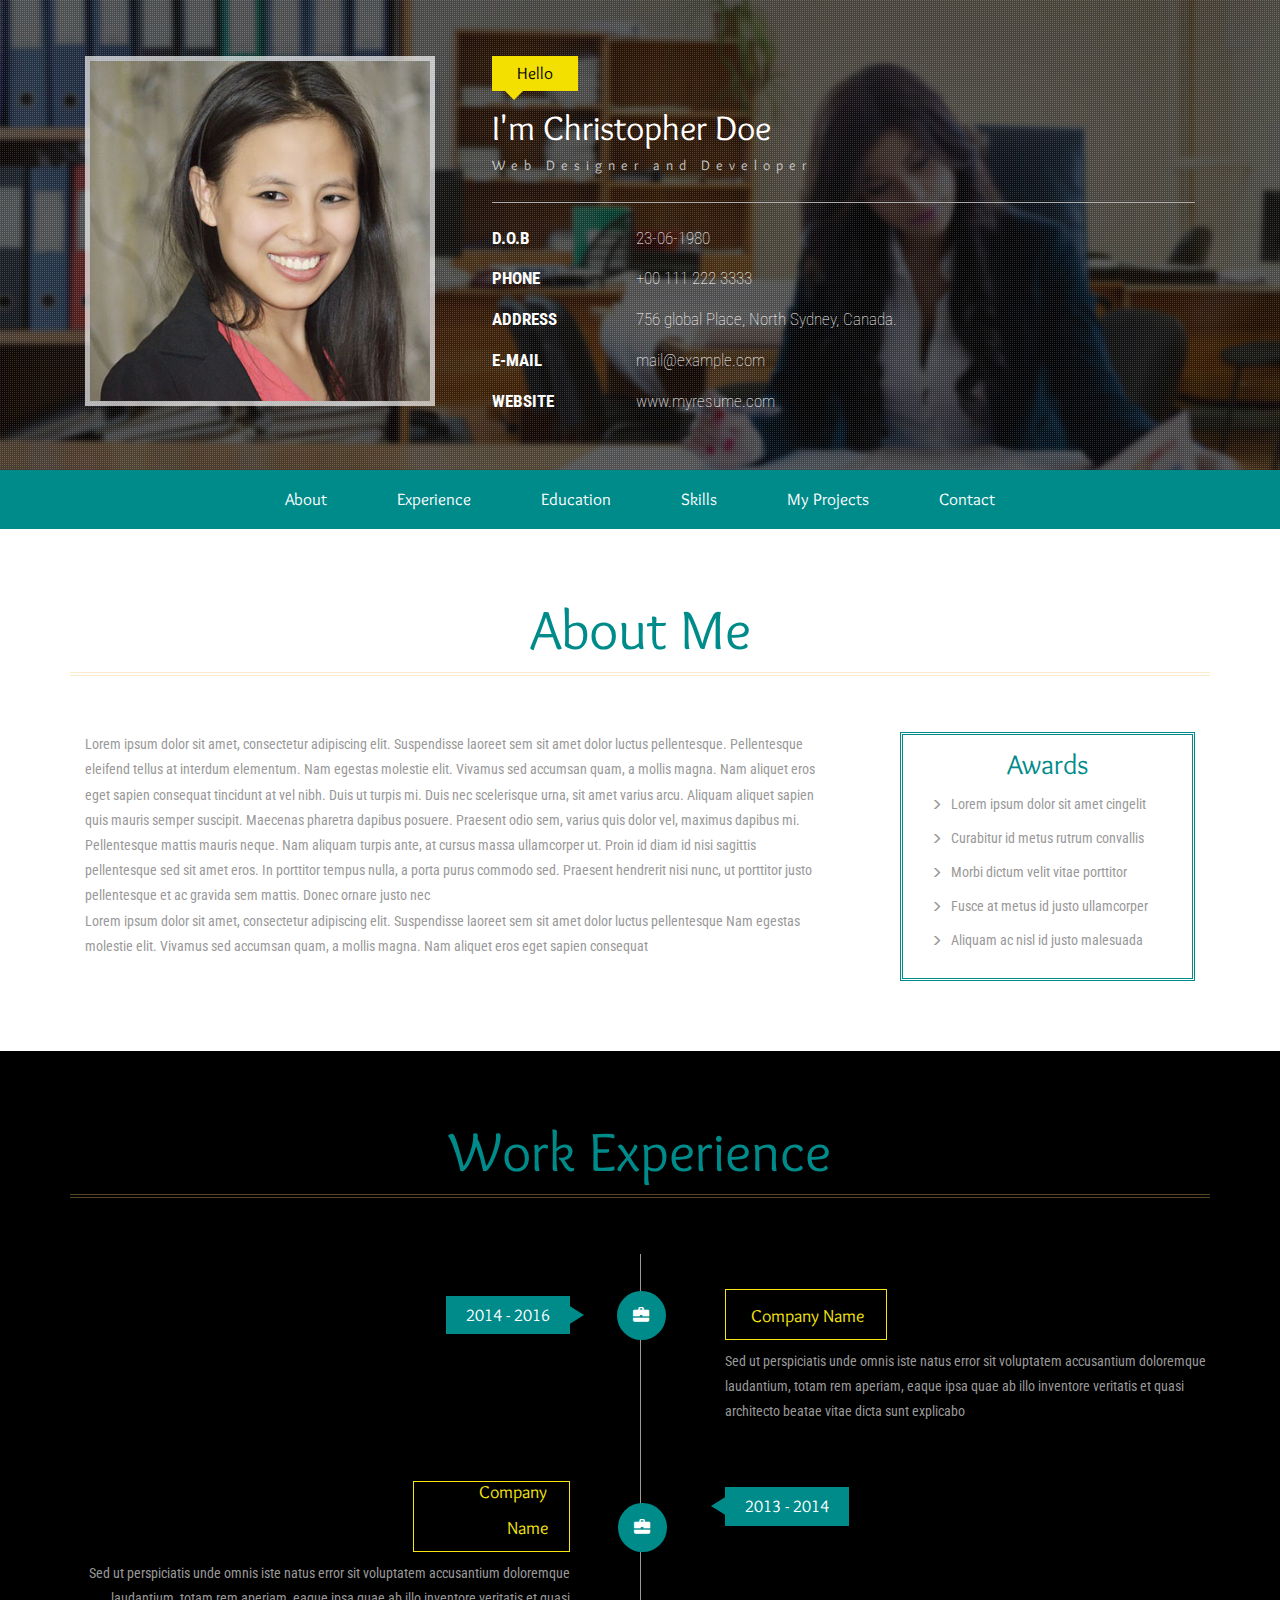
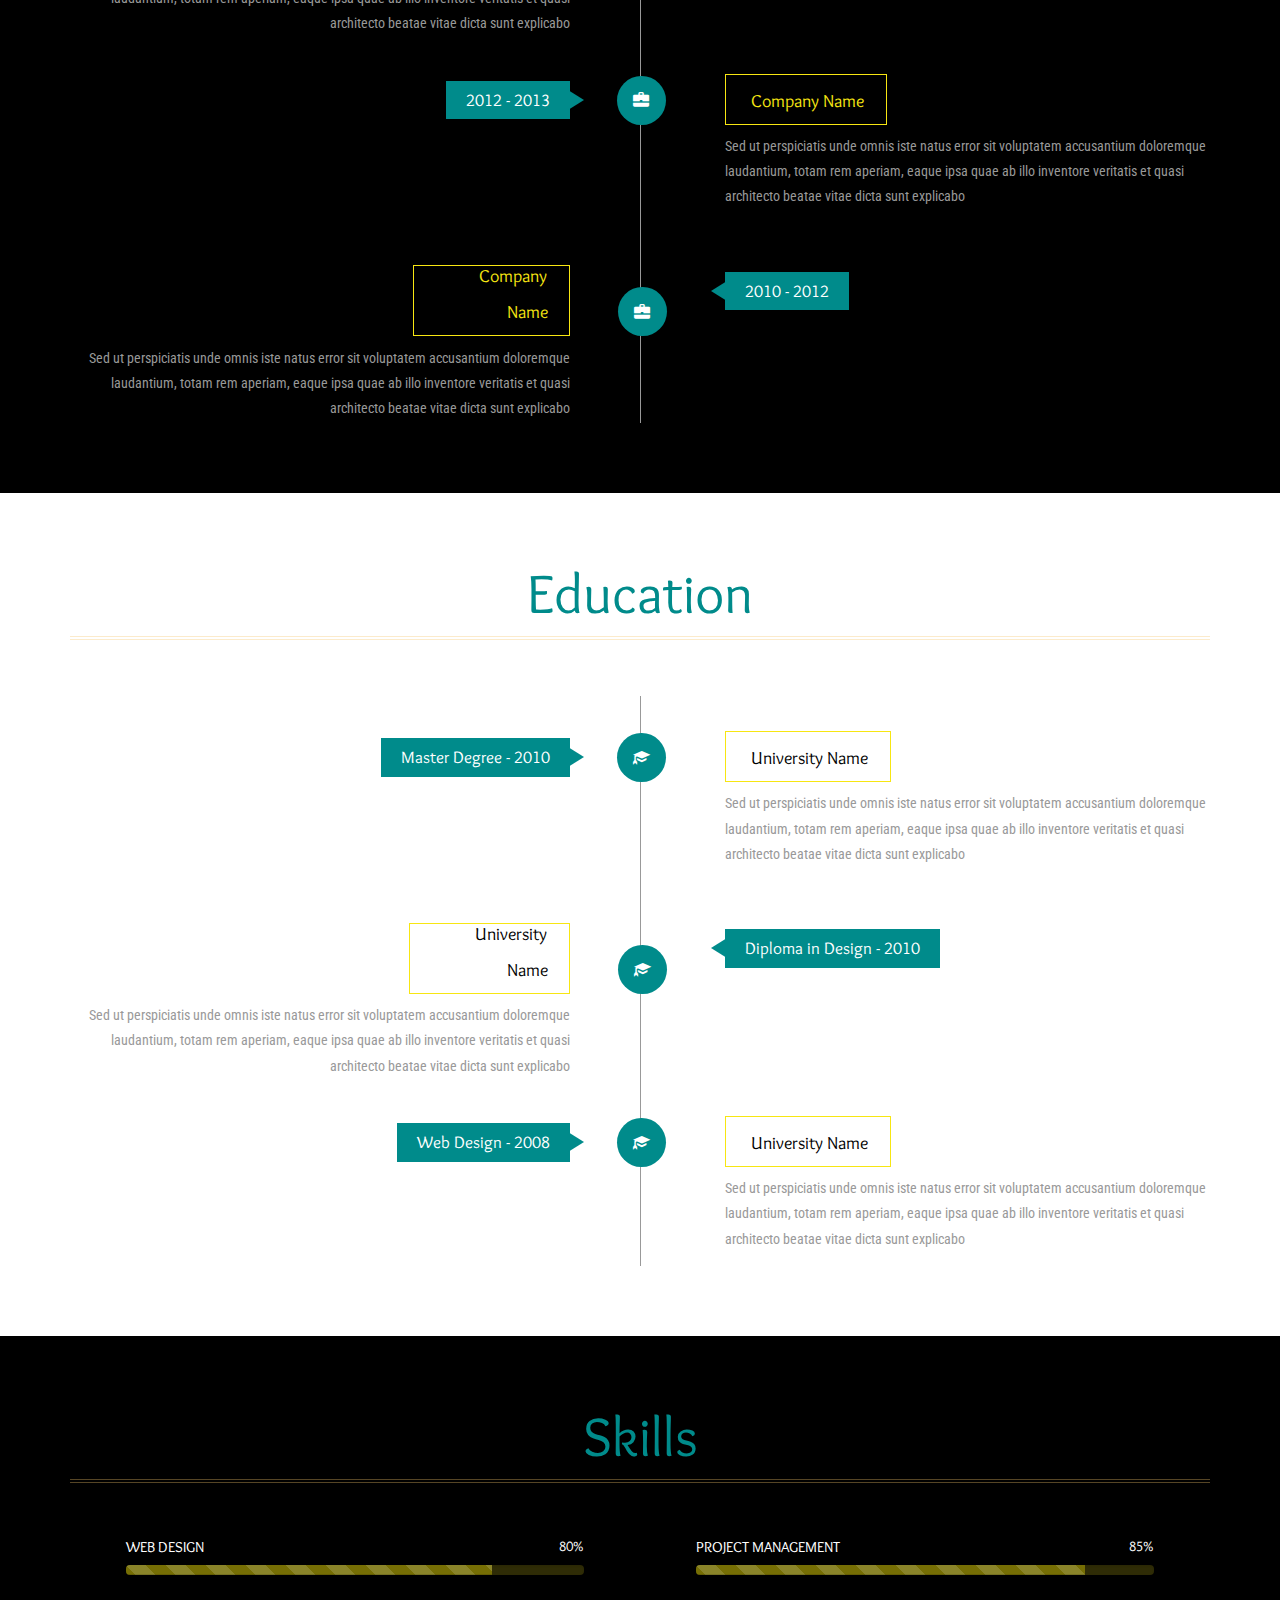
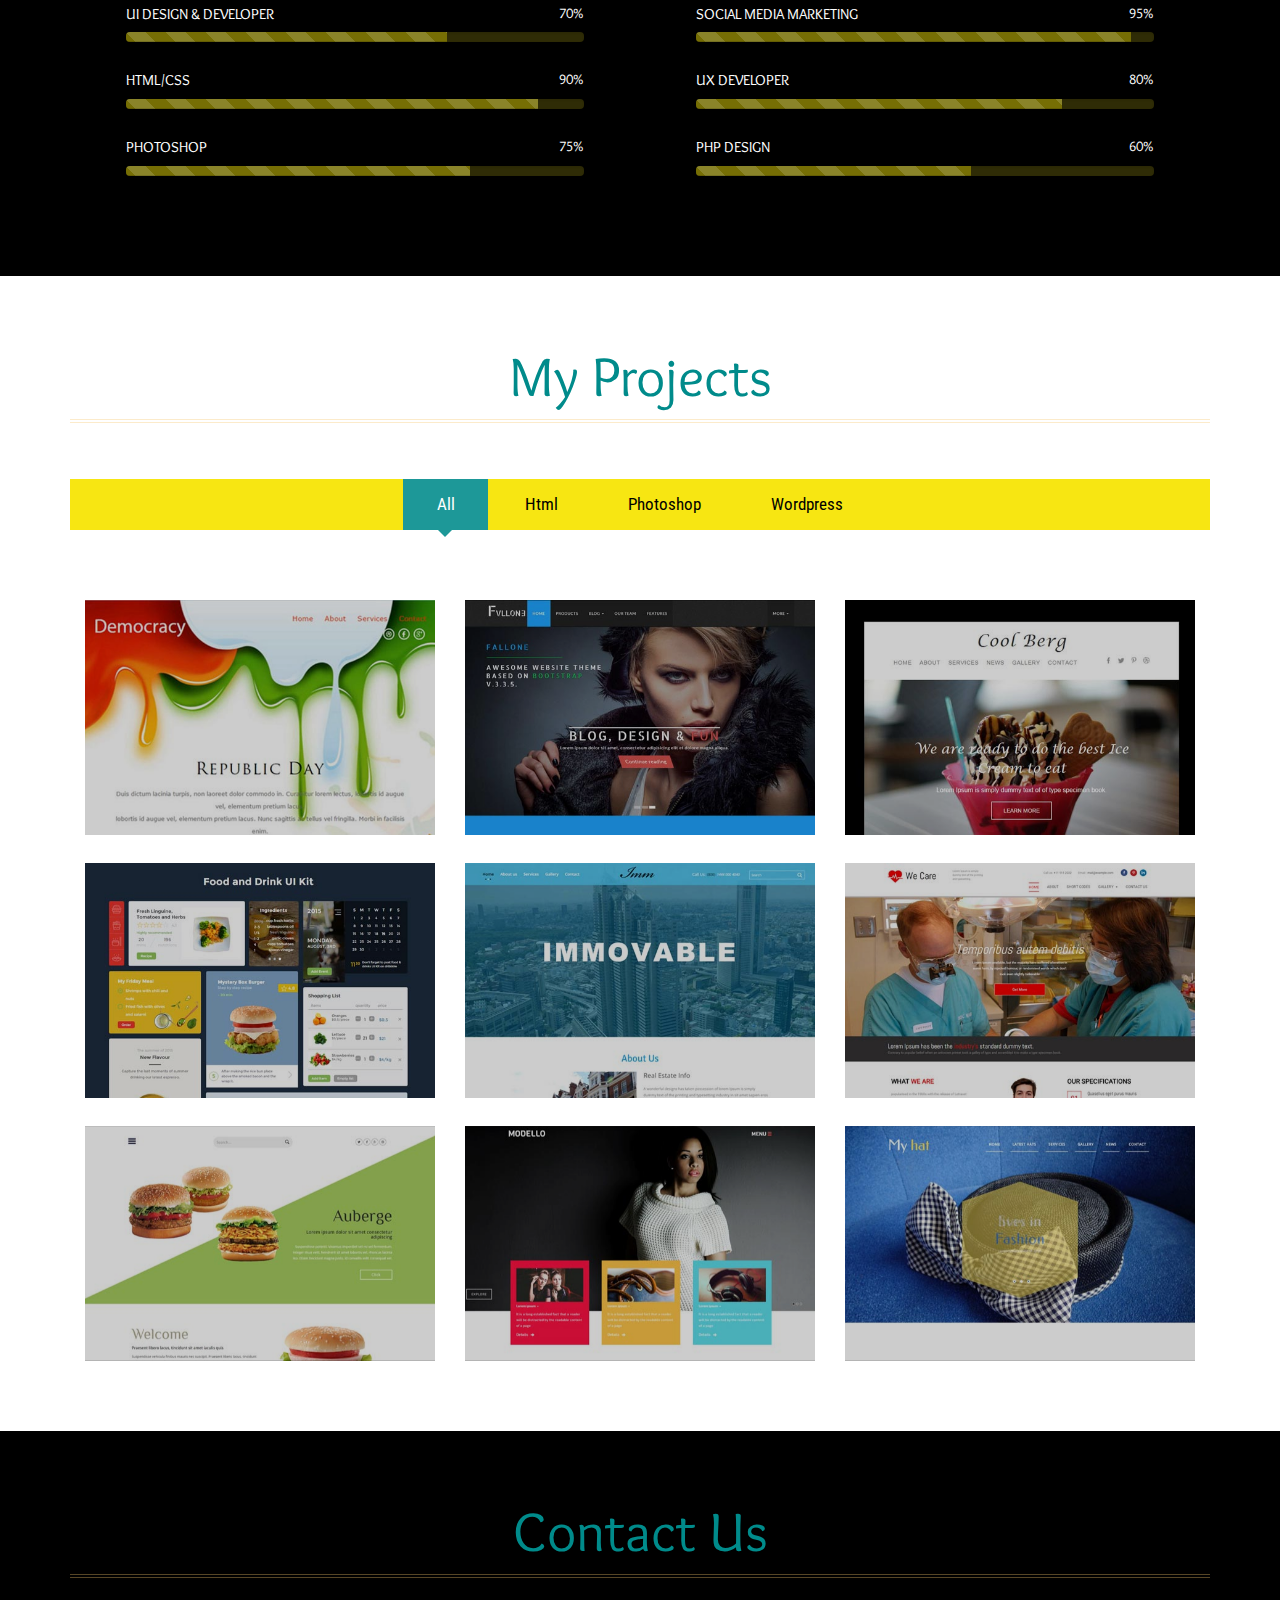
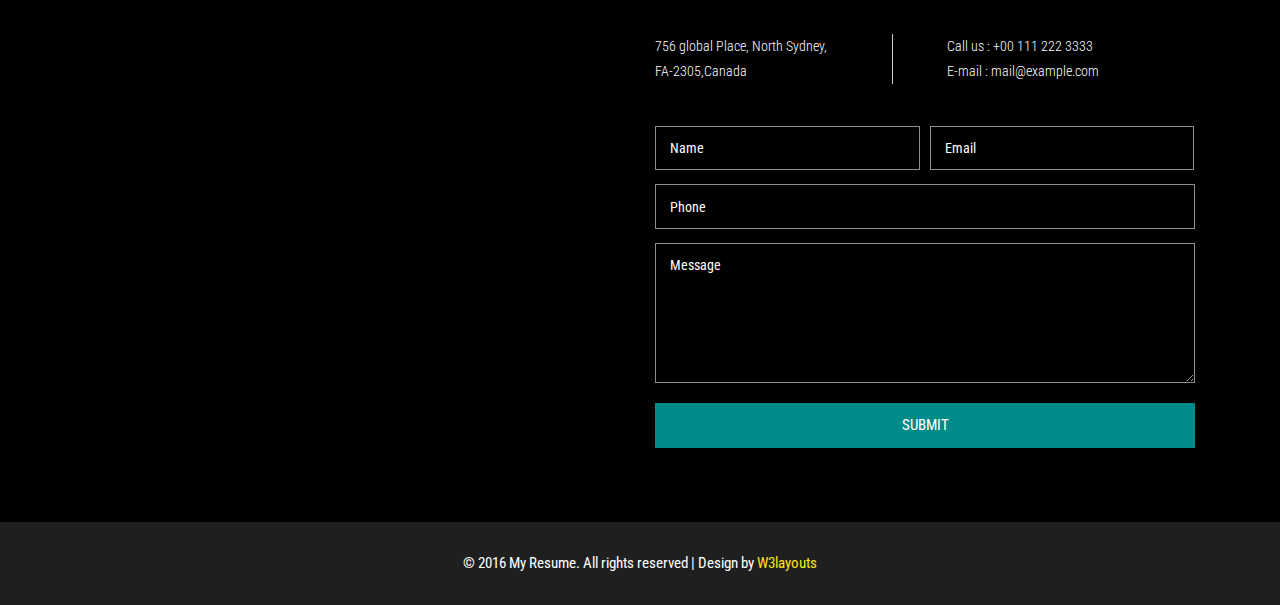
==== commit 7ed4aea5: "personal website template" ====
--- a/index.html
+++ b/index.html
@@ -1,180 +1,598 @@
-<!DOCTYPE html>
-<html>
-<head>
-  <meta charset="utf-8">
-  
-  <title>Hexo</title>
-  <meta name="viewport" content="width=device-width, initial-scale=1, maximum-scale=1">
-  <meta property="og:type" content="website">
-<meta property="og:title" content="Hexo">
-<meta property="og:url" content="http://yoursite.com/index.html">
-<meta property="og:site_name" content="Hexo">
-<meta name="twitter:card" content="summary">
-<meta name="twitter:title" content="Hexo">
-  
-    <link rel="alternate" href="/atom.xml" title="Hexo" type="application/atom+xml">
-  
-  
-    <link rel="icon" href="/favicon.png">
-  
-  
-    <link href="//fonts.googleapis.com/css?family=Source+Code+Pro" rel="stylesheet" type="text/css">
-  
-  <link rel="stylesheet" href="/css/style.css">
-  
-
-</head>
-
-<body>
-  <div id="container">
-    <div id="wrap">
-      <header id="header">
-  <div id="banner"></div>
-  <div id="header-outer" class="outer">
-    <div id="header-title" class="inner">
-      <h1 id="logo-wrap">
-        <a href="/" id="logo">Hexo</a>
-      </h1>
-      
-    </div>
-    <div id="header-inner" class="inner">
-      <nav id="main-nav">
-        <a id="main-nav-toggle" class="nav-icon"></a>
-        
-          <a class="main-nav-link" href="/">Home</a>
-        
-          <a class="main-nav-link" href="/archives">Archives</a>
-        
-      </nav>
-      <nav id="sub-nav">
-        
-          <a id="nav-rss-link" class="nav-icon" href="/atom.xml" title="RSS Feed"></a>
-        
-        <a id="nav-search-btn" class="nav-icon" title="Search"></a>
-      </nav>
-      <div id="search-form-wrap">
-        <form action="//google.com/search" method="get" accept-charset="UTF-8" class="search-form"><input type="search" name="q" results="0" class="search-form-input" placeholder="Search"><button type="submit" class="search-form-submit">&#xF002;</button><input type="hidden" name="sitesearch" value="http://yoursite.com"></form>
-      </div>
-    </div>
-  </div>
-</header>
-      <div class="outer">
-        <section id="main">
-  
-    <article id="post-hello-world" class="article article-type-post" itemscope itemprop="blogPost">
-  <div class="article-meta">
-    <a href="/2016/07/21/hello-world/" class="article-date">
-  <time datetime="2016-07-21T17:58:10.000Z" itemprop="datePublished">2016-07-21</time>
-</a>
-    
-  </div>
-  <div class="article-inner">
-    
-    
-      <header class="article-header">
-        
-  
-    <h1 itemprop="name">
-      <a class="article-title" href="/2016/07/21/hello-world/">Hello World</a>
-    </h1>
-  
-
-      </header>
-    
-    <div class="article-entry" itemprop="articleBody">
-      
-        <p>Welcome to <a href="https://hexo.io/" target="_blank" rel="external">Hexo</a>! This is your very first post. Check <a href="https://hexo.io/docs/" target="_blank" rel="external">documentation</a> for more info. If you get any problems when using Hexo, you can find the answer in <a href="https://hexo.io/docs/troubleshooting.html" target="_blank" rel="external">troubleshooting</a> or you can ask me on <a href="https://github.com/hexojs/hexo/issues" target="_blank" rel="external">GitHub</a>.</p>
-<h2 id="Quick-Start"><a href="#Quick-Start" class="headerlink" title="Quick Start"></a>Quick Start</h2><h3 id="Create-a-new-post"><a href="#Create-a-new-post" class="headerlink" title="Create a new post"></a>Create a new post</h3><figure class="highlight bash"><table><tr><td class="gutter"><pre><div class="line">1</div></pre></td><td class="code"><pre><div class="line">$ hexo new <span class="string">"My New Post"</span></div></pre></td></tr></table></figure>
-<p>More info: <a href="https://hexo.io/docs/writing.html" target="_blank" rel="external">Writing</a></p>
-<h3 id="Run-server"><a href="#Run-server" class="headerlink" title="Run server"></a>Run server</h3><figure class="highlight bash"><table><tr><td class="gutter"><pre><div class="line">1</div></pre></td><td class="code"><pre><div class="line">$ hexo server</div></pre></td></tr></table></figure>
-<p>More info: <a href="https://hexo.io/docs/server.html" target="_blank" rel="external">Server</a></p>
-<h3 id="Generate-static-files"><a href="#Generate-static-files" class="headerlink" title="Generate static files"></a>Generate static files</h3><figure class="highlight bash"><table><tr><td class="gutter"><pre><div class="line">1</div></pre></td><td class="code"><pre><div class="line">$ hexo generate</div></pre></td></tr></table></figure>
-<p>More info: <a href="https://hexo.io/docs/generating.html" target="_blank" rel="external">Generating</a></p>
-<h3 id="Deploy-to-remote-sites"><a href="#Deploy-to-remote-sites" class="headerlink" title="Deploy to remote sites"></a>Deploy to remote sites</h3><figure class="highlight bash"><table><tr><td class="gutter"><pre><div class="line">1</div></pre></td><td class="code"><pre><div class="line">$ hexo deploy</div></pre></td></tr></table></figure>
-<p>More info: <a href="https://hexo.io/docs/deployment.html" target="_blank" rel="external">Deployment</a></p>
-
-      
-    </div>
-    <footer class="article-footer">
-      <a data-url="http://yoursite.com/2016/07/21/hello-world/" data-id="ciqwmhqxs0000rpnqmmj70hf4" class="article-share-link">Share</a>
-      
-      
-    </footer>
-  </div>
-  
-</article>
-
-
-  
-
-</section>
-        
-          <aside id="sidebar">
-  
-    
-
-  
-    
-
-  
-    
-  
-    
-  <div class="widget-wrap">
-    <h3 class="widget-title">Archives</h3>
-    <div class="widget">
-      <ul class="archive-list"><li class="archive-list-item"><a class="archive-list-link" href="/archives/2016/07/">July 2016</a></li></ul>
-    </div>
-  </div>
-
-
-  
-    
-  <div class="widget-wrap">
-    <h3 class="widget-title">Recent Posts</h3>
-    <div class="widget">
-      <ul>
-        
-          <li>
-            <a href="/2016/07/21/hello-world/">Hello World</a>
-          </li>
-        
-      </ul>
-    </div>
-  </div>
-
-  
-</aside>
-        
-      </div>
-      <footer id="footer">
-  
-  <div class="outer">
-    <div id="footer-info" class="inner">
-      &copy; 2016 John Doe<br>
-      Powered by <a href="http://hexo.io/" target="_blank">Hexo</a>
-    </div>
-  </div>
-</footer>
-    </div>
-    <nav id="mobile-nav">
-  
-    <a href="/" class="mobile-nav-link">Home</a>
-  
-    <a href="/archives" class="mobile-nav-link">Archives</a>
-  
-</nav>
-    
-
-<script src="//ajax.googleapis.com/ajax/libs/jquery/2.0.3/jquery.min.js"></script>
-
-
-  <link rel="stylesheet" href="/fancybox/jquery.fancybox.css">
-  <script src="/fancybox/jquery.fancybox.pack.js"></script>
-
-
-<script src="/js/script.js"></script>
-
-  </div>
-</body>
+<!--
+Author: W3layouts
+Author URL: http://w3layouts.com
+License: Creative Commons Attribution 3.0 Unported
+License URL: http://creativecommons.org/licenses/by/3.0/
+-->
+<!DOCTYPE html>
+<html>
+<head>
+<title>My Resume a Personal Category Flat Bootstrap Responsive Website Template | Home :: w3layouts</title>
+<!--mobile apps-->
+<meta name="viewport" content="width=device-width, initial-scale=1">
+<meta http-equiv="Content-Type" content="text/html; charset=utf-8" />
+<meta name="keywords" content="My Resume Responsive web template, Bootstrap Web Templates, Flat Web Templates, Android Compatible web template, 
+	SmartPhone Compatible web template, free WebDesigns for Nokia, Samsung, LG, SonyEricsson, Motorola web design" />
+<script type="application/x-javascript"> addEventListener("load", function() { setTimeout(hideURLbar, 0); }, false); function hideURLbar(){ window.scrollTo(0,1); } </script>
+<!--mobile apps-->
+<!--Custom Theme files-->
+<link href="css/bootstrap.css" type="text/css" rel="stylesheet" media="all">
+<link href="css/style.css" type="text/css" rel="stylesheet" media="all">
+<link rel="stylesheet" href="css/swipebox.css">
+<!--//Custom Theme files-->
+<!--js-->
+<script src="js/jquery-1.11.1.min.js"></script> 
+<!-- //js -->
+<!--web-fonts-->
+<link href='//fonts.googleapis.com/css?family=Overlock:400,400italic,700,700italic,900,900italic' rel='stylesheet' type='text/css'>
+<link href='//fonts.googleapis.com/css?family=Roboto+Condensed:400,300,300italic,400italic,700,700italic' rel='stylesheet' type='text/css'>
+<!--//web-fonts-->
+<!--start-smooth-scrolling-->
+<script type="text/javascript" src="js/move-top.js"></script>
+<script type="text/javascript" src="js/easing.js"></script>	
+<script type="text/javascript">
+		jQuery(document).ready(function($) {
+			$(".scroll").click(function(event){		
+				event.preventDefault();
+				$('html,body').animate({scrollTop:$(this.hash).offset().top},1000);
+			});
+		});
+</script>
+<!--//end-smooth-scrolling-->
+</head>
+<body>
+	<!--banner-->
+	<div id="home" class="banner">
+		<div class="banner-info">
+			<div class="container">
+				<div class="col-md-4 header-left">
+					<img src="images/img1.jpg" alt=""/>
+				</div>
+				<div class="col-md-8 header-right">
+					<h2>Hello</h2>
+					<h1>I'm Christopher Doe</h1>
+					<h6>Web Designer and Developer</h6>
+					<ul class="address">
+						<li>
+							<ul class="address-text">
+								<li><b>D.O.B</b></li>
+								<li>23-06-1980</li>
+							</ul>
+						</li>
+						<li>
+							<ul class="address-text">
+								<li><b>PHONE </b></li>
+								<li>+00 111 222 3333</li>
+							</ul>
+						</li>
+						<li>
+							<ul class="address-text">
+								<li><b>ADDRESS </b></li>
+								<li>756 global Place, North Sydney, Canada.</li>
+							</ul>
+						</li>
+						<li>
+							<ul class="address-text">
+								<li><b>E-MAIL </b></li>
+								<li><a href="mailto:example@mail.com"> mail@example.com</a></li>
+							</ul>
+						</li>
+						<li>
+							<ul class="address-text">
+								<li><b>WEBSITE </b></li>
+								<li><a href="http://w3layouts.com">www.myresume.com</a></li>
+							</ul>
+						</li>
+					</ul>
+				</div>
+				<div class="clearfix"> </div>
+			</div>
+		</div>
+	</div>
+	<!--//banner-->
+	<!--top-nav-->
+	<div class="top-nav wow">
+		<div class="container">
+			<div class="navbar-header logo">
+				<button type="button" class="navbar-toggle collapsed" data-toggle="collapse" data-target="#bs-example-navbar-collapse-1">
+					Menu
+				</button>
+			</div>
+			<!-- Collect the nav links, forms, and other content for toggling -->
+			<div class="collapse navbar-collapse" id="bs-example-navbar-collapse-1">
+				<div class="menu">
+					<ul class="nav navbar">
+						<li><a href="#about" class="scroll">About</a></li>
+						<li><a href="#work" class="scroll">Experience</a></li>
+						<li><a href="#education" class="scroll">Education</a></li>
+						<li><a href="#skills" class="scroll">Skills</a></li>
+						<li><a href="#projects" class="scroll">My Projects</a></li>
+						<li><a href="#contact" class="scroll">Contact</a></li>
+					</ul>
+					<div class="clearfix"> </div>
+				</div>
+			</div>
+		</div>
+	</div>	
+	<!--//top-nav-->
+	<!--about-->
+	<div id="about" class="about">
+		<div class="container">
+			<h3 class="title"> About Me</h3>
+			<div class="col-md-8 about-left">
+				<p>Lorem ipsum dolor sit amet, consectetur adipiscing elit. Suspendisse laoreet sem sit amet dolor luctus pellentesque. Pellentesque eleifend tellus at interdum elementum. Nam egestas molestie elit. Vivamus sed accumsan quam, a mollis magna. Nam aliquet eros eget sapien consequat tincidunt at vel nibh. Duis ut turpis mi. Duis nec scelerisque urna, sit amet varius arcu. Aliquam aliquet sapien quis mauris semper suscipit. Maecenas pharetra dapibus posuere. Praesent odio sem, varius quis dolor vel, maximus dapibus mi. Pellentesque mattis mauris neque. Nam aliquam turpis ante, at cursus massa ullamcorper ut. Proin id diam id nisi sagittis pellentesque sed sit amet eros.  
+				In porttitor tempus nulla, a porta purus commodo sed. Praesent hendrerit nisi nunc, ut porttitor justo pellentesque et ac gravida sem mattis. Donec ornare justo nec</p>
+				<p>Lorem ipsum dolor sit amet, consectetur adipiscing elit. Suspendisse laoreet sem sit amet dolor luctus pellentesque Nam egestas molestie elit. Vivamus sed accumsan quam, a mollis magna. Nam aliquet eros eget sapien consequat</p>
+			</div>
+			<div class="col-md-4 about-right">
+				<ul>
+					<h5>Awards</h5>
+					<li><span class="glyphicon glyphicon-menu-right"></span> Lorem ipsum dolor sit amet cingelit</li>
+					<li><span class="glyphicon glyphicon-menu-right"></span> Curabitur id metus rutrum convallis</li>
+					<li><span class="glyphicon glyphicon-menu-right"></span> Morbi dictum velit vitae porttitor</li>
+					<li><span class="glyphicon glyphicon-menu-right"></span> Fusce at metus id justo ullamcorper</li>
+					<li><span class="glyphicon glyphicon-menu-right"></span> Aliquam ac nisl id justo malesuada </li>
+				</ul>
+				<div class="clearfix"> </div>
+			</div>
+			<div class="clearfix"> </div>
+		</div>
+	</div>
+	<!--//about-->
+	<!--work-experience-->
+	<div id="work" class="work">
+		<div class="container">
+			<h3 class="title">Work Experience</h3>
+			<div class="work-info"> 
+				<div class="col-md-6 work-left"> 
+					<h4>2014 - 2016 </h4>
+				</div>
+				<div class="col-md-6 work-right"> 
+					<h5><span class="glyphicon glyphicon-briefcase"> </span> Company Name</h5>
+					<p>Sed ut perspiciatis unde omnis iste natus error sit voluptatem accusantium doloremque laudantium, totam rem aperiam, eaque ipsa quae ab illo inventore veritatis et quasi architecto beatae vitae dicta sunt explicabo </p>
+				</div>
+				<div class="clearfix"> </div>
+			</div>
+			<div class="work-info"> 
+				<div class="col-md-6 work-right work-right2"> 
+					<h4>2013 - 2014 </h4>
+				</div>
+				<div class="col-md-6 work-left work-left2"> 
+					<h5> Company Name <span class="glyphicon glyphicon-briefcase"> </span></h5>
+					<p>Sed ut perspiciatis unde omnis iste natus error sit voluptatem accusantium doloremque laudantium, totam rem aperiam, eaque ipsa quae ab illo inventore veritatis et quasi architecto beatae vitae dicta sunt explicabo </p>
+				</div>
+				<div class="clearfix"> </div>
+			</div>
+			<div class="work-info"> 
+				<div class="col-md-6 work-left"> 
+					<h4>2012 - 2013 </h4>
+				</div>
+				<div class="col-md-6 work-right"> 
+					<h5><span class="glyphicon glyphicon-briefcase"> </span> Company Name</h5>
+					<p>Sed ut perspiciatis unde omnis iste natus error sit voluptatem accusantium doloremque laudantium, totam rem aperiam, eaque ipsa quae ab illo inventore veritatis et quasi architecto beatae vitae dicta sunt explicabo </p>
+				</div>
+				<div class="clearfix"> </div>
+			</div>
+			<div class="work-info"> 
+				<div class="col-md-6 work-right work-right2"> 
+					<h4>2010 - 2012 </h4>
+				</div>
+				<div class="col-md-6 work-left work-left2"> 
+					<h5> Company Name <span class="glyphicon glyphicon-briefcase"></span> </h5>
+					<p>Sed ut perspiciatis unde omnis iste natus error sit voluptatem accusantium doloremque laudantium, totam rem aperiam, eaque ipsa quae ab illo inventore veritatis et quasi architecto beatae vitae dicta sunt explicabo </p>
+				</div>
+				<div class="clearfix"> </div>
+			</div>
+		</div>
+	</div>
+	<!--//work-experience-->
+	<!--education-->
+	<div id="education" class="education">
+		<div class="container">
+			<h3 class="title">Education</h3>
+			<div class="work-info"> 
+				<div class="col-md-6 work-left"> 
+					<h4>Master Degree - 2010</h4>
+				</div>
+				<div class="col-md-6 work-right"> 
+					<h5><span class="glyphicon glyphicon-education"> </span> University Name</h5>
+					<p>Sed ut perspiciatis unde omnis iste natus error sit voluptatem accusantium doloremque laudantium, totam rem aperiam, eaque ipsa quae ab illo inventore veritatis et quasi architecto beatae vitae dicta sunt explicabo </p>
+				</div>
+				<div class="clearfix"> </div>
+			</div>
+			<div class="work-info"> 
+				<div class="col-md-6 work-right work-right2"> 
+					<h4>Diploma in Design - 2010</h4>
+				</div>
+				<div class="col-md-6 work-left work-left2"> 
+					<h5> University Name <span class="glyphicon glyphicon-education"></span></h5>
+					<p>Sed ut perspiciatis unde omnis iste natus error sit voluptatem accusantium doloremque laudantium, totam rem aperiam, eaque ipsa quae ab illo inventore veritatis et quasi architecto beatae vitae dicta sunt explicabo </p>
+				</div>
+				<div class="clearfix"> </div>
+			</div>
+			<div class="work-info"> 
+				<div class="col-md-6 work-left"> 
+					<h4>Web Design - 2008</h4>
+				</div>
+				<div class="col-md-6 work-right"> 
+					<h5><span class="glyphicon glyphicon-education"> </span> University Name</h5>
+					<p>Sed ut perspiciatis unde omnis iste natus error sit voluptatem accusantium doloremque laudantium, totam rem aperiam, eaque ipsa quae ab illo inventore veritatis et quasi architecto beatae vitae dicta sunt explicabo </p>
+				</div>
+				<div class="clearfix"> </div>
+			</div>
+		</div>
+	</div>
+	<!--//education-->
+	<!--skills-->
+	<div id="skills" class="skills">
+		<div class="container">
+			<h3 class="title">Skills</h3>
+			<div class="skills-info">
+				<div class="col-md-6 bar-grids">
+					<h6>WEB DESIGN  <span> 80% </span></h6>
+					<div class="progress">
+						<div class="progress-bar progress-bar-striped active" style="width: 80%">
+						</div>
+					</div>
+					<h6>UI DESIGN & DEVELOPER <span> 70% </span></h6>
+					<div class="progress">
+						<div class="progress-bar progress-bar-striped active" style="width: 70%">
+						</div>
+					</div>
+					<h6>HTML/CSS<span>90% </span></h6>
+					<div class="progress">
+						<div class="progress-bar progress-bar-striped active" style="width: 90%">
+						</div>
+					</div>
+					<h6>PHOTOSHOP <span> 75% </span></h6>
+					<div class="progress">
+						<div class="progress-bar progress-bar-striped active" style="width: 75%">
+						</div>
+					</div>
+				</div>
+				<div class="col-md-6 bar-grids">
+					<h6>PROJECT MANAGEMENT <span> 85% </span></h6>
+					<div class="progress">
+						<div class="progress-bar progress-bar-striped active" style="width: 85%">
+						</div>
+					</div>
+					<h6>SOCIAL MEDIA MARKETING<span> 95% </span></h6>
+					<div class="progress">
+						<div class="progress-bar progress-bar-striped active" style="width: 95%">
+						</div>
+					</div>
+					<h6>UX DEVELOPER<span>80% </span></h6>
+					<div class="progress">
+						<div class="progress-bar progress-bar-striped active" style="width: 80%">
+						</div>
+					</div>
+					<h6>PHP DESIGN<span> 60% </span></h6>
+					<div class="progress">
+						<div class="progress-bar progress-bar-striped active" style="width: 60%">
+						</div>
+					</div>
+				</div>
+				<div class="clearfix"> </div>
+			</div>
+		</div>
+	</div>
+	<!--//education-->
+	<!--portfolio-->
+	<div id="projects" class="portfolio">
+		<div class="container">
+			<h3 class="title wow zoomInLeft animated" data-wow-delay=".5s">My Projects</h3>
+			<div class="sap_tabs">			
+				<div id="horizontalTab" style="display: block; width: 100%; margin: 0px;">
+					<ul class="resp-tabs-list wow fadeInUp animated" data-wow-delay=".7s">
+						<li class="resp-tab-item"><span>All</span></li>
+						<li class="resp-tab-item"><span>Html</span></li>
+						<li class="resp-tab-item"><span> Photoshop</span></li>
+						<li class="resp-tab-item"><span>Wordpress</span></li>					
+					</ul>	
+					<div class="clearfix"> </div>	
+					<div class="resp-tabs-container">
+						<div class="tab-1 resp-tab-content">
+							<div class="tab_img">
+								<div class="col-md-4 portfolio-grids">
+									<div class="grid">
+										<a href="images/g1.jpg" class="swipebox" title="Lorem ipsum dolor sit amet, consectetur adipiscing elit. Duis maximus tortor diam, ac lobortis justo rutrum quis. Praesent non purus fermentum, eleifend velit non">
+											<img src="images/g1.jpg" alt="" class="img-responsive" />
+											<div class="figcaption">
+												<h3>My<span> Project</span></h3>
+												<p>Sarah likes to watch clouds. She's quite depressed.</p>
+											</div>
+										</a>	
+									</div>
+								</div>
+								<div class="col-md-4 portfolio-grids">
+									<div class="grid effect-sarah">
+										<a href="images/g2.jpg" class="swipebox" title="Lorem ipsum dolor sit amet, consectetur adipiscing elit. Duis maximus tortor diam, ac lobortis justo rutrum quis. Praesent non purus fermentum, eleifend velit non">
+											<img src="images/g2.jpg" alt="" class="img-responsive" />
+											<div class="figcaption">
+												<h3>My<span> Project</span></h3>
+												<p>Sarah likes to watch clouds. She's quite depressed.</p>
+											</div>
+										</a>	
+									</div>
+								</div>
+								<div class="col-md-4 portfolio-grids">
+									<div class="grid">
+										<a href="images/g3.jpg" class="swipebox" title="Lorem ipsum dolor sit amet, consectetur adipiscing elit. Duis maximus tortor diam, ac lobortis justo rutrum quis. Praesent non purus fermentum, eleifend velit non">
+											<img src="images/g3.jpg" alt="" class="img-responsive" />
+											<div class="figcaption">
+												<h3>My<span> Project</span></h3>
+												<p>Sarah likes to watch clouds. She's quite depressed.</p>
+											</div>
+										</a>	
+									</div>
+								</div>
+								<div class="col-md-4 portfolio-grids">
+									<div class="grid">
+										<a href="images/g4.jpg" class="swipebox" title="Lorem ipsum dolor sit amet, consectetur adipiscing elit. Duis maximus tortor diam, ac lobortis justo rutrum quis. Praesent non purus fermentum, eleifend velit non">
+											<img src="images/g4.jpg" alt="" class="img-responsive" />
+											<div class="figcaption">
+												<h3>My<span> Project</span></h3>
+												<p>Sarah likes to watch clouds. She's quite depressed.</p>
+											</div>
+										</a>	
+									</div>
+								</div>
+								<div class="col-md-4 portfolio-grids">
+									<div class="grid">
+										<a href="images/g5.jpg" class="swipebox" title="Lorem ipsum dolor sit amet, consectetur adipiscing elit. Duis maximus tortor diam, ac lobortis justo rutrum quis. Praesent non purus fermentum, eleifend velit non">
+											<img src="images/g5.jpg" alt="" class="img-responsive" />
+											<div class="figcaption">
+												<h3>My<span> Project</span></h3>
+												<p>Sarah likes to watch clouds. She's quite depressed.</p>
+											</div>
+										</a>	
+									</div>
+								</div>
+								<div class="col-md-4 portfolio-grids">
+									<div class="grid">
+										<a href="images/g6.jpg" class="swipebox" title="Lorem ipsum dolor sit amet, consectetur adipiscing elit. Duis maximus tortor diam, ac lobortis justo rutrum quis. Praesent non purus fermentum, eleifend velit non">
+											<img src="images/g6.jpg" alt="" class="img-responsive" />
+											<div class="figcaption">
+												<h3>My<span> Project</span></h3>
+												<p>Sarah likes to watch clouds. She's quite depressed.</p>
+											</div>
+										</a>	
+									</div>
+								</div>
+								<div class="col-md-4 portfolio-grids">
+									<div class="grid">
+										<a href="images/g7.jpg" class="swipebox" title="Lorem ipsum dolor sit amet, consectetur adipiscing elit. Duis maximus tortor diam, ac lobortis justo rutrum quis. Praesent non purus fermentum, eleifend velit non">
+											<img src="images/g7.jpg" alt="" class="img-responsive" />
+											<div class="figcaption">
+												<h3>My<span> Project</span></h3>
+												<p>Sarah likes to watch clouds. She's quite depressed.</p>
+											</div>
+										</a>	
+									</div>
+								</div>
+								<div class="col-md-4 portfolio-grids">
+									<div class="grid">
+										<a href="images/g8.jpg" class="swipebox" title="Lorem ipsum dolor sit amet, consectetur adipiscing elit. Duis maximus tortor diam, ac lobortis justo rutrum quis. Praesent non purus fermentum, eleifend velit non">
+											<img src="images/g8.jpg" alt="" class="img-responsive" />
+											<div class="figcaption">
+												<h3>My<span> Project</span></h3>
+												<p>Sarah likes to watch clouds. She's quite depressed.</p>
+											</div>
+										</a>	
+									</div>
+								</div>
+								<div class="col-md-4 portfolio-grids">
+									<div class="grid">
+										<a href="images/g9.jpg" class="swipebox" title="Lorem ipsum dolor sit amet, consectetur adipiscing elit. Duis maximus tortor diam, ac lobortis justo rutrum quis. Praesent non purus fermentum, eleifend velit non">
+											<img src="images/g9.jpg" alt="" class="img-responsive" />
+											<div class="figcaption">
+												<h3>My<span> Project</span></h3>
+												<p>Sarah likes to watch clouds. She's quite depressed.</p>
+											</div>
+										</a>	
+									</div>
+								</div>
+								<div class="clearfix"> </div>
+							</div>
+						</div>
+						<div class="tab-1 resp-tab-content">
+							<div class="tab_img">
+								<div class="col-md-4 portfolio-grids">
+									<div class="grid">
+										<a href="images/g5.jpg" class="swipebox" title="Lorem ipsum dolor sit amet, consectetur adipiscing elit. Duis maximus tortor diam, ac lobortis justo rutrum quis. Praesent non purus fermentum, eleifend velit non">
+											<img src="images/g5.jpg" alt="" class="img-responsive" />
+											<div class="figcaption">
+												<h3>My<span> Project</span></h3>
+												<p>Sarah likes to watch clouds. She's quite depressed.</p>
+											</div>
+										</a>	
+									</div>
+								</div>
+								<div class="col-md-4 portfolio-grids">
+									<div class="grid">
+										<a href="images/g6.jpg" class="swipebox" title="Lorem ipsum dolor sit amet, consectetur adipiscing elit. Duis maximus tortor diam, ac lobortis justo rutrum quis. Praesent non purus fermentum, eleifend velit non">
+											<img src="images/g6.jpg" alt="" class="img-responsive" />
+											<div class="figcaption">
+												<h3>My<span> Project</span></h3>
+												<p>Sarah likes to watch clouds. She's quite depressed.</p>
+											</div>
+										</a>	
+									</div>
+								</div>
+								<div class="col-md-4 portfolio-grids">
+									<div class="grid">
+										<a href="images/g7.jpg" class="swipebox" title="Lorem ipsum dolor sit amet, consectetur adipiscing elit. Duis maximus tortor diam, ac lobortis justo rutrum quis. Praesent non purus fermentum, eleifend velit non">
+											<img src="images/g7.jpg" alt="" class="img-responsive" />
+											<div class="figcaption">
+												<h3>My<span> Project</span></h3>
+												<p>Sarah likes to watch clouds. She's quite depressed.</p>
+											</div>
+										</a>	
+									</div>
+								</div>
+								<div class="clearfix"> </div>
+							</div>
+						</div>
+						<div class="tab-1 resp-tab-content">
+							<div class="tab_img">
+								<div class="col-md-4 portfolio-grids">
+									<div class="grid">
+										<a href="images/g3.jpg" class="swipebox" title="Lorem ipsum dolor sit amet, consectetur adipiscing elit. Duis maximus tortor diam, ac lobortis justo rutrum quis. Praesent non purus fermentum, eleifend velit non">
+											<img src="images/g3.jpg" alt="" class="img-responsive" />
+											<div class="figcaption">
+												<h3>My<span> Project</span></h3>
+												<p>Sarah likes to watch clouds. She's quite depressed.</p>
+											</div>
+										</a>	
+									</div>
+								</div>
+								<div class="col-md-4 portfolio-grids">
+									<div class="grid">
+										<a href="images/g1.jpg" class="swipebox" title="Lorem ipsum dolor sit amet, consectetur adipiscing elit. Duis maximus tortor diam, ac lobortis justo rutrum quis. Praesent non purus fermentum, eleifend velit non">
+											<img src="images/g1.jpg" alt="" class="img-responsive" />
+											<div class="figcaption">
+												<h3>My<span> Project</span></h3>
+												<p>Sarah likes to watch clouds. She's quite depressed.</p>
+											</div>
+										</a>	
+									</div>
+								</div>
+								<div class="col-md-4 portfolio-grids">
+									<div class="grid">
+										<a href="images/g9.jpg" class="swipebox" title="Lorem ipsum dolor sit amet, consectetur adipiscing elit. Duis maximus tortor diam, ac lobortis justo rutrum quis. Praesent non purus fermentum, eleifend velit non">
+											<img src="images/g9.jpg" alt="" class="img-responsive" />
+											<div class="figcaption">
+												<h3>My<span> Project</span></h3>
+												<p>Sarah likes to watch clouds. She's quite depressed.</p>
+											</div>
+										</a>	
+									</div>
+								</div>
+								<div class="clearfix"> </div>
+							</div>
+						</div>
+						<div class="tab-1 resp-tab-content">
+							<div class="tab_img">
+								<div class="col-md-4 portfolio-grids">
+									<div class="grid">
+										<a href="images/g2.jpg" class="swipebox" title="Lorem ipsum dolor sit amet, consectetur adipiscing elit. Duis maximus tortor diam, ac lobortis justo rutrum quis. Praesent non purus fermentum, eleifend velit non">
+											<img src="images/g2.jpg" alt="" class="img-responsive" />
+											<div class="figcaption">
+												<h3>My<span> Project</span></h3>
+												<p>Sarah likes to watch clouds. She's quite depressed.</p>
+											</div>
+										</a>	
+									</div>
+								</div>
+								<div class="col-md-4 portfolio-grids">
+									<div class="grid">
+										<a href="images/g4.jpg" class="swipebox" title="Lorem ipsum dolor sit amet, consectetur adipiscing elit. Duis maximus tortor diam, ac lobortis justo rutrum quis. Praesent non purus fermentum, eleifend velit non">
+											<img src="images/g4.jpg" alt="" class="img-responsive" />
+											<div class="figcaption">
+												<h3>My<span> Project</span></h3>
+												<p>Sarah likes to watch clouds. She's quite depressed.</p>
+											</div>
+										</a>	
+									</div>
+								</div>
+								<div class="col-md-4 portfolio-grids">
+									<div class="grid">
+										<a href="images/g8.jpg" class="swipebox" title="Lorem ipsum dolor sit amet, consectetur adipiscing elit. Duis maximus tortor diam, ac lobortis justo rutrum quis. Praesent non purus fermentum, eleifend velit non">
+											<img src="images/g8.jpg" alt="" class="img-responsive" />
+											<div class="figcaption">
+												<h3>My<span> Project</span></h3>
+												<p>Sarah likes to watch clouds. She's quite depressed.</p>
+											</div>
+										</a>	
+									</div>
+								</div>
+								<div class="clearfix"> </div>
+							</div>
+						</div>
+					</div>
+				</div>
+			</div>
+			<!--ResponsiveTabs-->
+			<script src="js/easyResponsiveTabs.js" type="text/javascript"></script>
+			<script type="text/javascript">
+				$(document).ready(function () {
+					$('#horizontalTab').easyResponsiveTabs({
+						type: 'default', //Types: default, vertical, accordion           
+						width: 'auto', //auto or any width like 600px
+						fit: true   // 100% fit in a container
+					});
+				});		
+			</script>
+			<!--//ResponsiveTabs-->
+			<!-- swipe box js -->
+			<script src="js/jquery.swipebox.min.js"></script> 
+				<script type="text/javascript">
+					jQuery(function($) {
+						$(".swipebox").swipebox();
+					});
+			</script>
+			<!-- //swipe box js -->
+		</div>
+	</div>
+	<!--//portfolio-->
+	<!--contact -->
+	<div class="welcome contact" id="contact">
+		<div class="container">
+			<h3 class="title">Contact Us</h3>
+			<div class="contact-row">
+				<div class="col-md-6 contact-left">
+					<iframe src="https://www.google.com/maps/embed?pb=!1m18!1m12!1m3!1d250261.21285550427!2d-60.42919264432581!3d46.13039392716506!2m3!1f0!2f0!3f0!3m2!1i1024!2i768!4f13.1!3m3!1m2!1s0x4b67ef033cc4082f%3A0xbf0517bb7d9ecd34!2sNorth+Sydney%2C+NS%2C+Canada!5e0!3m2!1sen!2sin!4v1460613320469"></iframe>
+				</div>
+				<div class="col-md-6 contact-right">
+					<div class="address-left">
+						<p>756 global Place, North Sydney,<br> FA-2305,Canada </p>
+					</div>
+					<div class="address-right">
+						<p>Call us :  +00 111 222 3333</p>
+						<p>E-mail : <a href="mailto:info@example.com">mail@example.com</a></p>
+					</div>
+					<div class="clearfix"></div>
+					<div class="contact-form">
+						<form action="#" method="post">
+							<input type="text" name="Name" placeholder="Name" required="">
+							<input class="email" name="Email" type="text" placeholder="Email" required="">
+							<input class="phone" name="phone" type="text" placeholder="Phone" required="">
+							<textarea name="Message" placeholder="Message" required=""></textarea>
+							<input type="submit" value="SUBMIT" >
+						</form>
+					</div>
+				</div>
+				<div class="clearfix"></div>
+			</div>
+		</div>
+	</div>
+	<!--//contact -->
+	<!--footer-->
+	<div class="footer">
+		<div class="container">
+			<p>© 2016 My Resume. All rights reserved | Design by <a href="http://w3layouts.com">W3layouts</a></p>
+		</div>
+	</div>
+	<!--//footer-->
+	<!--smooth-scrolling-of-move-up-->
+	<script type="text/javascript">
+		$(document).ready(function() {
+		
+			var defaults = {
+				containerID: 'toTop', // fading element id
+				containerHoverID: 'toTopHover', // fading element hover id
+				scrollSpeed: 1200,
+				easingType: 'linear' 
+			};
+			
+			$().UItoTop({ easingType: 'easeOutQuart' });
+			
+		});
+	</script>
+	<!--//smooth-scrolling-of-move-up-->
+	<!-- Bootstrap core JavaScript
+    ================================================== -->
+    <!-- Placed at the end of the document so the pages load faster -->
+    <script src="js/bootstrap.js"></script>
+</body>
 </html>--- a/css/style.css
+++ b/css/style.css
@@ -1,1383 +1,1101 @@
-body {
-  width: 100%;
-}
-body:before,
-body:after {
-  content: "";
-  display: table;
-}
-body:after {
-  clear: both;
-}
-html,
-body,
-div,
-span,
-applet,
-object,
-iframe,
-h1,
-h2,
-h3,
-h4,
-h5,
-h6,
-p,
-blockquote,
-pre,
-a,
-abbr,
-acronym,
-address,
-big,
-cite,
-code,
-del,
-dfn,
-em,
-img,
-ins,
-kbd,
-q,
-s,
-samp,
-small,
-strike,
-strong,
-sub,
-sup,
-tt,
-var,
-dl,
-dt,
-dd,
-ol,
-ul,
-li,
-fieldset,
-form,
-label,
-legend,
-table,
-caption,
-tbody,
-tfoot,
-thead,
-tr,
-th,
-td {
-  margin: 0;
-  padding: 0;
-  border: 0;
-  outline: 0;
-  font-weight: inherit;
-  font-style: inherit;
-  font-family: inherit;
-  font-size: 100%;
-  vertical-align: baseline;
-}
-body {
-  line-height: 1;
-  color: #000;
-  background: #fff;
-}
-ol,
-ul {
-  list-style: none;
-}
-table {
-  border-collapse: separate;
-  border-spacing: 0;
-  vertical-align: middle;
-}
-caption,
-th,
-td {
-  text-align: left;
-  font-weight: normal;
-  vertical-align: middle;
-}
-a img {
-  border: none;
-}
-input,
-button {
-  margin: 0;
-  padding: 0;
-}
-input::-moz-focus-inner,
-button::-moz-focus-inner {
-  border: 0;
-  padding: 0;
-}
-@font-face {
-  font-family: FontAwesome;
-  font-style: normal;
-  font-weight: normal;
-  src: url("fonts/fontawesome-webfont.eot?v=#4.0.3");
-  src: url("fonts/fontawesome-webfont.eot?#iefix&v=#4.0.3") format("embedded-opentype"), url("fonts/fontawesome-webfont.woff?v=#4.0.3") format("woff"), url("fonts/fontawesome-webfont.ttf?v=#4.0.3") format("truetype"), url("fonts/fontawesome-webfont.svg#fontawesomeregular?v=#4.0.3") format("svg");
-}
-html,
-body,
-#container {
-  height: 100%;
-}
-body {
-  background: #eee;
-  font: 14px "Helvetica Neue", Helvetica, Arial, sans-serif;
-  -webkit-text-size-adjust: 100%;
-}
-.outer {
-  max-width: 1220px;
-  margin: 0 auto;
-  padding: 0 20px;
-}
-.outer:before,
-.outer:after {
-  content: "";
-  display: table;
-}
-.outer:after {
-  clear: both;
-}
-.inner {
-  display: inline;
-  float: left;
-  width: 98.33333333333333%;
-  margin: 0 0.833333333333333%;
-}
-.left,
-.alignleft {
-  float: left;
-}
-.right,
-.alignright {
-  float: right;
-}
-.clear {
-  clear: both;
-}
-#container {
-  position: relative;
-}
-.mobile-nav-on {
-  overflow: hidden;
-}
-#wrap {
-  height: 100%;
-  width: 100%;
-  position: absolute;
-  top: 0;
-  left: 0;
-  -webkit-transition: 0.2s ease-out;
-  -moz-transition: 0.2s ease-out;
-  -ms-transition: 0.2s ease-out;
-  transition: 0.2s ease-out;
-  z-index: 1;
-  background: #eee;
-}
-.mobile-nav-on #wrap {
-  left: 280px;
-}
-@media screen and (min-width: 768px) {
-  #main {
-    display: inline;
-    float: left;
-    width: 73.33333333333333%;
-    margin: 0 0.833333333333333%;
-  }
-}
-.article-date,
-.article-category-link,
-.archive-year,
-.widget-title {
-  text-decoration: none;
-  text-transform: uppercase;
-  letter-spacing: 2px;
-  color: #999;
-  margin-bottom: 1em;
-  margin-left: 5px;
-  line-height: 1em;
-  text-shadow: 0 1px #fff;
-  font-weight: bold;
-}
-.article-inner,
-.archive-article-inner {
-  background: #fff;
-  -webkit-box-shadow: 1px 2px 3px #ddd;
-  box-shadow: 1px 2px 3px #ddd;
-  border: 1px solid #ddd;
-  -webkit-border-radius: 3px;
-  border-radius: 3px;
-}
-.article-entry h1,
-.widget h1 {
-  font-size: 2em;
-}
-.article-entry h2,
-.widget h2 {
-  font-size: 1.5em;
-}
-.article-entry h3,
-.widget h3 {
-  font-size: 1.3em;
-}
-.article-entry h4,
-.widget h4 {
-  font-size: 1.2em;
-}
-.article-entry h5,
-.widget h5 {
-  font-size: 1em;
-}
-.article-entry h6,
-.widget h6 {
-  font-size: 1em;
-  color: #999;
-}
-.article-entry hr,
-.widget hr {
-  border: 1px dashed #ddd;
-}
-.article-entry strong,
-.widget strong {
-  font-weight: bold;
-}
-.article-entry em,
-.widget em,
-.article-entry cite,
-.widget cite {
-  font-style: italic;
-}
-.article-entry sup,
-.widget sup,
-.article-entry sub,
-.widget sub {
-  font-size: 0.75em;
-  line-height: 0;
-  position: relative;
-  vertical-align: baseline;
-}
-.article-entry sup,
-.widget sup {
-  top: -0.5em;
-}
-.article-entry sub,
-.widget sub {
-  bottom: -0.2em;
-}
-.article-entry small,
-.widget small {
-  font-size: 0.85em;
-}
-.article-entry acronym,
-.widget acronym,
-.article-entry abbr,
-.widget abbr {
-  border-bottom: 1px dotted;
-}
-.article-entry ul,
-.widget ul,
-.article-entry ol,
-.widget ol,
-.article-entry dl,
-.widget dl {
-  margin: 0 20px;
-  line-height: 1.6em;
-}
-.article-entry ul ul,
-.widget ul ul,
-.article-entry ol ul,
-.widget ol ul,
-.article-entry ul ol,
-.widget ul ol,
-.article-entry ol ol,
-.widget ol ol {
-  margin-top: 0;
-  margin-bottom: 0;
-}
-.article-entry ul,
-.widget ul {
-  list-style: disc;
-}
-.article-entry ol,
-.widget ol {
-  list-style: decimal;
-}
-.article-entry dt,
-.widget dt {
-  font-weight: bold;
-}
-#header {
-  height: 300px;
-  position: relative;
-  border-bottom: 1px solid #ddd;
-}
-#header:before,
-#header:after {
-  content: "";
-  position: absolute;
-  left: 0;
-  right: 0;
-  height: 40px;
-}
-#header:before {
-  top: 0;
-  background: -webkit-linear-gradient(rgba(0,0,0,0.2), transparent);
-  background: -moz-linear-gradient(rgba(0,0,0,0.2), transparent);
-  background: -ms-linear-gradient(rgba(0,0,0,0.2), transparent);
-  background: linear-gradient(rgba(0,0,0,0.2), transparent);
-}
-#header:after {
-  bottom: 0;
-  background: -webkit-linear-gradient(transparent, rgba(0,0,0,0.2));
-  background: -moz-linear-gradient(transparent, rgba(0,0,0,0.2));
-  background: -ms-linear-gradient(transparent, rgba(0,0,0,0.2));
-  background: linear-gradient(transparent, rgba(0,0,0,0.2));
-}
-#header-outer {
-  height: 100%;
-  position: relative;
-}
-#header-inner {
-  position: relative;
-  overflow: hidden;
-}
-#banner {
-  position: absolute;
-  top: 0;
-  left: 0;
-  width: 100%;
-  height: 100%;
-  background: url("images/banner.jpg") center #000;
-  -webkit-background-size: cover;
-  -moz-background-size: cover;
-  background-size: cover;
-  z-index: -1;
-}
-#header-title {
-  text-align: center;
-  height: 40px;
-  position: absolute;
-  top: 50%;
-  left: 0;
-  margin-top: -20px;
-}
-#logo,
-#subtitle {
-  text-decoration: none;
-  color: #fff;
-  font-weight: 300;
-  text-shadow: 0 1px 4px rgba(0,0,0,0.3);
-}
-#logo {
-  font-size: 40px;
-  line-height: 40px;
-  letter-spacing: 2px;
-}
-#subtitle {
-  font-size: 16px;
-  line-height: 16px;
-  letter-spacing: 1px;
-}
-#subtitle-wrap {
-  margin-top: 16px;
-}
-#main-nav {
-  float: left;
-  margin-left: -15px;
-}
-.nav-icon,
-.main-nav-link {
-  float: left;
-  color: #fff;
-  opacity: 0.6;
-  text-decoration: none;
-  text-shadow: 0 1px rgba(0,0,0,0.2);
-  -webkit-transition: opacity 0.2s;
-  -moz-transition: opacity 0.2s;
-  -ms-transition: opacity 0.2s;
-  transition: opacity 0.2s;
-  display: block;
-  padding: 20px 15px;
-}
-.nav-icon:hover,
-.main-nav-link:hover {
-  opacity: 1;
-}
-.nav-icon {
-  font-family: FontAwesome;
-  text-align: center;
-  font-size: 14px;
-  width: 14px;
-  height: 14px;
-  padding: 20px 15px;
-  position: relative;
-  cursor: pointer;
-}
-.main-nav-link {
-  font-weight: 300;
-  letter-spacing: 1px;
-}
-@media screen and (max-width: 479px) {
-  .main-nav-link {
-    display: none;
-  }
-}
-#main-nav-toggle {
-  display: none;
-}
-#main-nav-toggle:before {
-  content: "\f0c9";
-}
-@media screen and (max-width: 479px) {
-  #main-nav-toggle {
-    display: block;
-  }
-}
-#sub-nav {
-  float: right;
-  margin-right: -15px;
-}
-#nav-rss-link:before {
-  content: "\f09e";
-}
-#nav-search-btn:before {
-  content: "\f002";
-}
-#search-form-wrap {
-  position: absolute;
-  top: 15px;
-  width: 150px;
-  height: 30px;
-  right: -150px;
-  opacity: 0;
-  -webkit-transition: 0.2s ease-out;
-  -moz-transition: 0.2s ease-out;
-  -ms-transition: 0.2s ease-out;
-  transition: 0.2s ease-out;
-}
-#search-form-wrap.on {
-  opacity: 1;
-  right: 0;
-}
-@media screen and (max-width: 479px) {
-  #search-form-wrap {
-    width: 100%;
-    right: -100%;
-  }
-}
-.search-form {
-  position: absolute;
-  top: 0;
-  left: 0;
-  right: 0;
-  background: #fff;
-  padding: 5px 15px;
-  -webkit-border-radius: 15px;
-  border-radius: 15px;
-  -webkit-box-shadow: 0 0 10px rgba(0,0,0,0.3);
-  box-shadow: 0 0 10px rgba(0,0,0,0.3);
-}
-.search-form-input {
-  border: none;
-  background: none;
-  color: #555;
-  width: 100%;
-  font: 13px "Helvetica Neue", Helvetica, Arial, sans-serif;
-  outline: none;
-}
-.search-form-input::-webkit-search-results-decoration,
-.search-form-input::-webkit-search-cancel-button {
-  -webkit-appearance: none;
-}
-.search-form-submit {
-  position: absolute;
-  top: 50%;
-  right: 10px;
-  margin-top: -7px;
-  font: 13px FontAwesome;
-  border: none;
-  background: none;
-  color: #bbb;
-  cursor: pointer;
-}
-.search-form-submit:hover,
-.search-form-submit:focus {
-  color: #777;
-}
-.article {
-  margin: 50px 0;
-}
-.article-inner {
-  overflow: hidden;
-}
-.article-meta:before,
-.article-meta:after {
-  content: "";
-  display: table;
-}
-.article-meta:after {
-  clear: both;
-}
-.article-date {
-  float: left;
-}
-.article-category {
-  float: left;
-  line-height: 1em;
-  color: #ccc;
-  text-shadow: 0 1px #fff;
-  margin-left: 8px;
-}
-.article-category:before {
-  content: "\2022";
-}
-.article-category-link {
-  margin: 0 12px 1em;
-}
-.article-header {
-  padding: 20px 20px 0;
-}
-.article-title {
-  text-decoration: none;
-  font-size: 2em;
-  font-weight: bold;
-  color: #555;
-  line-height: 1.1em;
-  -webkit-transition: color 0.2s;
-  -moz-transition: color 0.2s;
-  -ms-transition: color 0.2s;
-  transition: color 0.2s;
-}
-a.article-title:hover {
-  color: #258fb8;
-}
-.article-entry {
-  color: #555;
-  padding: 0 20px;
-}
-.article-entry:before,
-.article-entry:after {
-  content: "";
-  display: table;
-}
-.article-entry:after {
-  clear: both;
-}
-.article-entry p,
-.article-entry table {
-  line-height: 1.6em;
-  margin: 1.6em 0;
-}
-.article-entry h1,
-.article-entry h2,
-.article-entry h3,
-.article-entry h4,
-.article-entry h5,
-.article-entry h6 {
-  font-weight: bold;
-}
-.article-entry h1,
-.article-entry h2,
-.article-entry h3,
-.article-entry h4,
-.article-entry h5,
-.article-entry h6 {
-  line-height: 1.1em;
-  margin: 1.1em 0;
-}
-.article-entry a {
-  color: #258fb8;
-  text-decoration: none;
-}
-.article-entry a:hover {
-  text-decoration: underline;
-}
-.article-entry ul,
-.article-entry ol,
-.article-entry dl {
-  margin-top: 1.6em;
-  margin-bottom: 1.6em;
-}
-.article-entry img,
-.article-entry video {
-  max-width: 100%;
-  height: auto;
-  display: block;
-  margin: auto;
-}
-.article-entry iframe {
-  border: none;
-}
-.article-entry table {
-  width: 100%;
-  border-collapse: collapse;
-  border-spacing: 0;
-}
-.article-entry th {
-  font-weight: bold;
-  border-bottom: 3px solid #ddd;
-  padding-bottom: 0.5em;
-}
-.article-entry td {
-  border-bottom: 1px solid #ddd;
-  padding: 10px 0;
-}
-.article-entry blockquote {
-  font-family: Georgia, "Times New Roman", serif;
-  font-size: 1.4em;
-  margin: 1.6em 20px;
-  text-align: center;
-}
-.article-entry blockquote footer {
-  font-size: 14px;
-  margin: 1.6em 0;
-  font-family: "Helvetica Neue", Helvetica, Arial, sans-serif;
-}
-.article-entry blockquote footer cite:before {
-  content: "—";
-  padding: 0 0.5em;
-}
-.article-entry .pullquote {
-  text-align: left;
-  width: 45%;
-  margin: 0;
-}
-.article-entry .pullquote.left {
-  margin-left: 0.5em;
-  margin-right: 1em;
-}
-.article-entry .pullquote.right {
-  margin-right: 0.5em;
-  margin-left: 1em;
-}
-.article-entry .caption {
-  color: #999;
-  display: block;
-  font-size: 0.9em;
-  margin-top: 0.5em;
-  position: relative;
-  text-align: center;
-}
-.article-entry .video-container {
-  position: relative;
-  padding-top: 56.25%;
-  height: 0;
-  overflow: hidden;
-}
-.article-entry .video-container iframe,
-.article-entry .video-container object,
-.article-entry .video-container embed {
-  position: absolute;
-  top: 0;
-  left: 0;
-  width: 100%;
-  height: 100%;
-  margin-top: 0;
-}
-.article-more-link a {
-  display: inline-block;
-  line-height: 1em;
-  padding: 6px 15px;
-  -webkit-border-radius: 15px;
-  border-radius: 15px;
-  background: #eee;
-  color: #999;
-  text-shadow: 0 1px #fff;
-  text-decoration: none;
-}
-.article-more-link a:hover {
-  background: #258fb8;
-  color: #fff;
-  text-decoration: none;
-  text-shadow: 0 1px #1e7293;
-}
-.article-footer {
-  font-size: 0.85em;
-  line-height: 1.6em;
-  border-top: 1px solid #ddd;
-  padding-top: 1.6em;
-  margin: 0 20px 20px;
-}
-.article-footer:before,
-.article-footer:after {
-  content: "";
-  display: table;
-}
-.article-footer:after {
-  clear: both;
-}
-.article-footer a {
-  color: #999;
-  text-decoration: none;
-}
-.article-footer a:hover {
-  color: #555;
-}
-.article-tag-list-item {
-  float: left;
-  margin-right: 10px;
-}
-.article-tag-list-link:before {
-  content: "#";
-}
-.article-comment-link {
-  float: right;
-}
-.article-comment-link:before {
-  content: "\f075";
-  font-family: FontAwesome;
-  padding-right: 8px;
-}
-.article-share-link {
-  cursor: pointer;
-  float: right;
-  margin-left: 20px;
-}
-.article-share-link:before {
-  content: "\f064";
-  font-family: FontAwesome;
-  padding-right: 6px;
-}
-#article-nav {
-  position: relative;
-}
-#article-nav:before,
-#article-nav:after {
-  content: "";
-  display: table;
-}
-#article-nav:after {
-  clear: both;
-}
-@media screen and (min-width: 768px) {
-  #article-nav {
-    margin: 50px 0;
-  }
-  #article-nav:before {
-    width: 8px;
-    height: 8px;
-    position: absolute;
-    top: 50%;
-    left: 50%;
-    margin-top: -4px;
-    margin-left: -4px;
-    content: "";
-    -webkit-border-radius: 50%;
-    border-radius: 50%;
-    background: #ddd;
-    -webkit-box-shadow: 0 1px 2px #fff;
-    box-shadow: 0 1px 2px #fff;
-  }
-}
-.article-nav-link-wrap {
-  text-decoration: none;
-  text-shadow: 0 1px #fff;
-  color: #999;
-  -webkit-box-sizing: border-box;
-  -moz-box-sizing: border-box;
-  box-sizing: border-box;
-  margin-top: 50px;
-  text-align: center;
-  display: block;
-}
-.article-nav-link-wrap:hover {
-  color: #555;
-}
-@media screen and (min-width: 768px) {
-  .article-nav-link-wrap {
-    width: 50%;
-    margin-top: 0;
-  }
-}
-@media screen and (min-width: 768px) {
-  #article-nav-newer {
-    float: left;
-    text-align: right;
-    padding-right: 20px;
-  }
-}
-@media screen and (min-width: 768px) {
-  #article-nav-older {
-    float: right;
-    text-align: left;
-    padding-left: 20px;
-  }
-}
-.article-nav-caption {
-  text-transform: uppercase;
-  letter-spacing: 2px;
-  color: #ddd;
-  line-height: 1em;
-  font-weight: bold;
-}
-#article-nav-newer .article-nav-caption {
-  margin-right: -2px;
-}
-.article-nav-title {
-  font-size: 0.85em;
-  line-height: 1.6em;
-  margin-top: 0.5em;
-}
-.article-share-box {
-  position: absolute;
-  display: none;
-  background: #fff;
-  -webkit-box-shadow: 1px 2px 10px rgba(0,0,0,0.2);
-  box-shadow: 1px 2px 10px rgba(0,0,0,0.2);
-  -webkit-border-radius: 3px;
-  border-radius: 3px;
-  margin-left: -145px;
-  overflow: hidden;
-  z-index: 1;
-}
-.article-share-box.on {
-  display: block;
-}
-.article-share-input {
-  width: 100%;
-  background: none;
-  -webkit-box-sizing: border-box;
-  -moz-box-sizing: border-box;
-  box-sizing: border-box;
-  font: 14px "Helvetica Neue", Helvetica, Arial, sans-serif;
-  padding: 0 15px;
-  color: #555;
-  outline: none;
-  border: 1px solid #ddd;
-  -webkit-border-radius: 3px 3px 0 0;
-  border-radius: 3px 3px 0 0;
-  height: 36px;
-  line-height: 36px;
-}
-.article-share-links {
-  background: #eee;
-}
-.article-share-links:before,
-.article-share-links:after {
-  content: "";
-  display: table;
-}
-.article-share-links:after {
-  clear: both;
-}
-.article-share-twitter,
-.article-share-facebook,
-.article-share-pinterest,
-.article-share-google {
-  width: 50px;
-  height: 36px;
-  display: block;
-  float: left;
-  position: relative;
-  color: #999;
-  text-shadow: 0 1px #fff;
-}
-.article-share-twitter:before,
-.article-share-facebook:before,
-.article-share-pinterest:before,
-.article-share-google:before {
-  font-size: 20px;
-  font-family: FontAwesome;
-  width: 20px;
-  height: 20px;
-  position: absolute;
-  top: 50%;
-  left: 50%;
-  margin-top: -10px;
-  margin-left: -10px;
-  text-align: center;
-}
-.article-share-twitter:hover,
-.article-share-facebook:hover,
-.article-share-pinterest:hover,
-.article-share-google:hover {
-  color: #fff;
-}
-.article-share-twitter:before {
-  content: "\f099";
-}
-.article-share-twitter:hover {
-  background: #00aced;
-  text-shadow: 0 1px #008abe;
-}
-.article-share-facebook:before {
-  content: "\f09a";
-}
-.article-share-facebook:hover {
-  background: #3b5998;
-  text-shadow: 0 1px #2f477a;
-}
-.article-share-pinterest:before {
-  content: "\f0d2";
-}
-.article-share-pinterest:hover {
-  background: #cb2027;
-  text-shadow: 0 1px #a21a1f;
-}
-.article-share-google:before {
-  content: "\f0d5";
-}
-.article-share-google:hover {
-  background: #dd4b39;
-  text-shadow: 0 1px #be3221;
-}
-.article-gallery {
-  background: #000;
-  position: relative;
-}
-.article-gallery-photos {
-  position: relative;
-  overflow: hidden;
-}
-.article-gallery-img {
-  display: none;
-  max-width: 100%;
-}
-.article-gallery-img:first-child {
-  display: block;
-}
-.article-gallery-img.loaded {
-  position: absolute;
-  display: block;
-}
-.article-gallery-img img {
-  display: block;
-  max-width: 100%;
-  margin: 0 auto;
-}
-#comments {
-  background: #fff;
-  -webkit-box-shadow: 1px 2px 3px #ddd;
-  box-shadow: 1px 2px 3px #ddd;
-  padding: 20px;
-  border: 1px solid #ddd;
-  -webkit-border-radius: 3px;
-  border-radius: 3px;
-  margin: 50px 0;
-}
-#comments a {
-  color: #258fb8;
-}
-.archives-wrap {
-  margin: 50px 0;
-}
-.archives:before,
-.archives:after {
-  content: "";
-  display: table;
-}
-.archives:after {
-  clear: both;
-}
-.archive-year-wrap {
-  margin-bottom: 1em;
-}
-.archives {
-  -webkit-column-gap: 10px;
-  -moz-column-gap: 10px;
-  column-gap: 10px;
-}
-@media screen and (min-width: 480px) and (max-width: 767px) {
-  .archives {
-    -webkit-column-count: 2;
-    -moz-column-count: 2;
-    column-count: 2;
-  }
-}
-@media screen and (min-width: 768px) {
-  .archives {
-    -webkit-column-count: 3;
-    -moz-column-count: 3;
-    column-count: 3;
-  }
-}
-.archive-article {
-  -webkit-column-break-inside: avoid;
-  page-break-inside: avoid;
-  overflow: hidden;
-  break-inside: avoid-column;
-}
-.archive-article-inner {
-  padding: 10px;
-  margin-bottom: 15px;
-}
-.archive-article-title {
-  text-decoration: none;
-  font-weight: bold;
-  color: #555;
-  -webkit-transition: color 0.2s;
-  -moz-transition: color 0.2s;
-  -ms-transition: color 0.2s;
-  transition: color 0.2s;
-  line-height: 1.6em;
-}
-.archive-article-title:hover {
-  color: #258fb8;
-}
-.archive-article-footer {
-  margin-top: 1em;
-}
-.archive-article-date {
-  color: #999;
-  text-decoration: none;
-  font-size: 0.85em;
-  line-height: 1em;
-  margin-bottom: 0.5em;
-  display: block;
-}
-#page-nav {
-  margin: 50px auto;
-  background: #fff;
-  -webkit-box-shadow: 1px 2px 3px #ddd;
-  box-shadow: 1px 2px 3px #ddd;
-  border: 1px solid #ddd;
-  -webkit-border-radius: 3px;
-  border-radius: 3px;
-  text-align: center;
-  color: #999;
-  overflow: hidden;
-}
-#page-nav:before,
-#page-nav:after {
-  content: "";
-  display: table;
-}
-#page-nav:after {
-  clear: both;
-}
-#page-nav a,
-#page-nav span {
-  padding: 10px 20px;
-  line-height: 1;
-  height: 2ex;
-}
-#page-nav a {
-  color: #999;
-  text-decoration: none;
-}
-#page-nav a:hover {
-  background: #999;
-  color: #fff;
-}
-#page-nav .prev {
-  float: left;
-}
-#page-nav .next {
-  float: right;
-}
-#page-nav .page-number {
-  display: inline-block;
-}
-@media screen and (max-width: 479px) {
-  #page-nav .page-number {
-    display: none;
-  }
-}
-#page-nav .current {
-  color: #555;
-  font-weight: bold;
-}
-#page-nav .space {
-  color: #ddd;
-}
-#footer {
-  background: #262a30;
-  padding: 50px 0;
-  border-top: 1px solid #ddd;
-  color: #999;
-}
-#footer a {
-  color: #258fb8;
-  text-decoration: none;
-}
-#footer a:hover {
-  text-decoration: underline;
-}
-#footer-info {
-  line-height: 1.6em;
-  font-size: 0.85em;
-}
-.article-entry pre,
-.article-entry .highlight {
-  background: #2d2d2d;
-  margin: 0 -20px;
-  padding: 15px 20px;
-  border-style: solid;
-  border-color: #ddd;
-  border-width: 1px 0;
-  overflow: auto;
-  color: #ccc;
-  line-height: 22.400000000000002px;
-}
-.article-entry .highlight .gutter pre,
-.article-entry .gist .gist-file .gist-data .line-numbers {
-  color: #666;
-  font-size: 0.85em;
-}
-.article-entry pre,
-.article-entry code {
-  font-family: "Source Code Pro", Consolas, Monaco, Menlo, Consolas, monospace;
-}
-.article-entry code {
-  background: #eee;
-  text-shadow: 0 1px #fff;
-  padding: 0 0.3em;
-}
-.article-entry pre code {
-  background: none;
-  text-shadow: none;
-  padding: 0;
-}
-.article-entry .highlight pre {
-  border: none;
-  margin: 0;
-  padding: 0;
-}
-.article-entry .highlight table {
-  margin: 0;
-  width: auto;
-}
-.article-entry .highlight td {
-  border: none;
-  padding: 0;
-}
-.article-entry .highlight figcaption {
-  font-size: 0.85em;
-  color: #999;
-  line-height: 1em;
-  margin-bottom: 1em;
-}
-.article-entry .highlight figcaption:before,
-.article-entry .highlight figcaption:after {
-  content: "";
-  display: table;
-}
-.article-entry .highlight figcaption:after {
-  clear: both;
-}
-.article-entry .highlight figcaption a {
-  float: right;
-}
-.article-entry .highlight .gutter pre {
-  text-align: right;
-  padding-right: 20px;
-}
-.article-entry .highlight .line {
-  height: 22.400000000000002px;
-}
-.article-entry .highlight .line.marked {
-  background: #515151;
-}
-.article-entry .gist {
-  margin: 0 -20px;
-  border-style: solid;
-  border-color: #ddd;
-  border-width: 1px 0;
-  background: #2d2d2d;
-  padding: 15px 20px 15px 0;
-}
-.article-entry .gist .gist-file {
-  border: none;
-  font-family: "Source Code Pro", Consolas, Monaco, Menlo, Consolas, monospace;
-  margin: 0;
-}
-.article-entry .gist .gist-file .gist-data {
-  background: none;
-  border: none;
-}
-.article-entry .gist .gist-file .gist-data .line-numbers {
-  background: none;
-  border: none;
-  padding: 0 20px 0 0;
-}
-.article-entry .gist .gist-file .gist-data .line-data {
-  padding: 0 !important;
-}
-.article-entry .gist .gist-file .highlight {
-  margin: 0;
-  padding: 0;
-  border: none;
-}
-.article-entry .gist .gist-file .gist-meta {
-  background: #2d2d2d;
-  color: #999;
-  font: 0.85em "Helvetica Neue", Helvetica, Arial, sans-serif;
-  text-shadow: 0 0;
-  padding: 0;
-  margin-top: 1em;
-  margin-left: 20px;
-}
-.article-entry .gist .gist-file .gist-meta a {
-  color: #258fb8;
-  font-weight: normal;
-}
-.article-entry .gist .gist-file .gist-meta a:hover {
-  text-decoration: underline;
-}
-pre .comment,
-pre .title {
-  color: #999;
-}
-pre .variable,
-pre .attribute,
-pre .tag,
-pre .regexp,
-pre .ruby .constant,
-pre .xml .tag .title,
-pre .xml .pi,
-pre .xml .doctype,
-pre .html .doctype,
-pre .css .id,
-pre .css .class,
-pre .css .pseudo {
-  color: #f2777a;
-}
-pre .number,
-pre .preprocessor,
-pre .built_in,
-pre .literal,
-pre .params,
-pre .constant {
-  color: #f99157;
-}
-pre .class,
-pre .ruby .class .title,
-pre .css .rules .attribute {
-  color: #9c9;
-}
-pre .string,
-pre .value,
-pre .inheritance,
-pre .header,
-pre .ruby .symbol,
-pre .xml .cdata {
-  color: #9c9;
-}
-pre .css .hexcolor {
-  color: #6cc;
-}
-pre .function,
-pre .python .decorator,
-pre .python .title,
-pre .ruby .function .title,
-pre .ruby .title .keyword,
-pre .perl .sub,
-pre .javascript .title,
-pre .coffeescript .title {
-  color: #69c;
-}
-pre .keyword,
-pre .javascript .function {
-  color: #c9c;
-}
-@media screen and (max-width: 479px) {
-  #mobile-nav {
-    position: absolute;
-    top: 0;
-    left: 0;
-    width: 280px;
-    height: 100%;
-    background: #191919;
-    border-right: 1px solid #fff;
-  }
-}
-@media screen and (max-width: 479px) {
-  .mobile-nav-link {
-    display: block;
-    color: #999;
-    text-decoration: none;
-    padding: 15px 20px;
-    font-weight: bold;
-  }
-  .mobile-nav-link:hover {
-    color: #fff;
-  }
-}
-@media screen and (min-width: 768px) {
-  #sidebar {
-    display: inline;
-    float: left;
-    width: 23.333333333333332%;
-    margin: 0 0.833333333333333%;
-  }
-}
-.widget-wrap {
-  margin: 50px 0;
-}
-.widget {
-  color: #777;
-  text-shadow: 0 1px #fff;
-  background: #ddd;
-  -webkit-box-shadow: 0 -1px 4px #ccc inset;
-  box-shadow: 0 -1px 4px #ccc inset;
-  border: 1px solid #ccc;
-  padding: 15px;
-  -webkit-border-radius: 3px;
-  border-radius: 3px;
-}
-.widget a {
-  color: #258fb8;
-  text-decoration: none;
-}
-.widget a:hover {
-  text-decoration: underline;
-}
-.widget ul ul,
-.widget ol ul,
-.widget dl ul,
-.widget ul ol,
-.widget ol ol,
-.widget dl ol,
-.widget ul dl,
-.widget ol dl,
-.widget dl dl {
-  margin-left: 15px;
-  list-style: disc;
-}
-.widget {
-  line-height: 1.6em;
-  word-wrap: break-word;
-  font-size: 0.9em;
-}
-.widget ul,
-.widget ol {
-  list-style: none;
-  margin: 0;
-}
-.widget ul ul,
-.widget ol ul,
-.widget ul ol,
-.widget ol ol {
-  margin: 0 20px;
-}
-.widget ul ul,
-.widget ol ul {
-  list-style: disc;
-}
-.widget ul ol,
-.widget ol ol {
-  list-style: decimal;
-}
-.category-list-count,
-.tag-list-count,
-.archive-list-count {
-  padding-left: 5px;
-  color: #999;
-  font-size: 0.85em;
-}
-.category-list-count:before,
-.tag-list-count:before,
-.archive-list-count:before {
-  content: "(";
-}
-.category-list-count:after,
-.tag-list-count:after,
-.archive-list-count:after {
-  content: ")";
-}
-.tagcloud a {
-  margin-right: 5px;
-  display: inline-block;
-}
+/*--
+Author: W3layouts
+Author URL: http://w3layouts.com
+License: Creative Commons Attribution 3.0 Unported
+License URL: http://creativecommons.org/licenses/by/3.0/
+--*/
+body{
+	margin:0;
+	font-family: 'Roboto Condensed', sans-serif;
+	background: #fff;
+}
+body a{
+	transition: 0.5s all;
+	-webkit-transition: 0.5s all;
+	-moz-transition: 0.5s all;
+	-o-transition: 0.5s all;
+	-ms-transition: 0.5s all;
+	text-decoration:none;
+}
+h1,h2,h3,h4,h5,h6{
+	margin:0;	
+	font-family: 'Overlock', cursive;
+}
+p{
+	margin:0;
+}
+ul,label{
+	margin:0;
+	padding:0;
+}
+body a:hover{
+	text-decoration:none;
+}
+/*--baner--*/
+.banner {
+	background:url(../images/a.jpg)no-repeat center 0px;
+	-webkit-background-size:cover;
+	background-size:cover;
+	-moz-background-size:cover;
+	position: relative;
+}
+.banner-info{
+	background: url(../images/dott.png)repeat 0px 0px;
+	padding: 4em 0;
+}
+.header-left img {
+    width: 100%;
+    border: 5px solid rgba(255, 255, 255, 0.68);
+}
+.header-right {
+    padding-left: 3em;
+}
+.header-right h1 {
+    font-size: 2.5em;
+    color: #fff;
+    margin: 0.5em 0 0;
+}
+.header-right h2 {
+    font-size: 1.2em;
+    color: #000;
+    background: #F3E000;
+    display: inline-block;
+    padding: .5em 1.5em;
+    position: relative;
+}
+.header-right h2:before {
+    width: 0;
+    height: 0;
+    position: absolute;
+    content: '';
+    bottom: -9px;
+    left: 12px;
+    border-style: solid;
+    border-width: 10px 10px 0 10px;
+    border-color: #F3E000 transparent transparent transparent;
+}
+.header-right h6 {
+    font-size: 1em;
+    color: #C7C7C7;
+    margin-top: 0.8em;
+    letter-spacing: 6px;
+}
+ul.address {
+    margin-top: 2em;
+    border-top: 1px solid #AFAFAF;
+    padding-top: 0.5em;
+}
+ul.address li {
+    display: block;
+}
+ul.address li ul.address-text li {
+    display: inline-block;
+    font-size: 1.2em;
+    color: #fff;
+    margin-top: 1em;
+	font-weight: 100;
+}
+ul.address li ul.address-text li:nth-child(1){
+	width: 20%;
+}
+ul.address li ul.address-text li a {
+    color: #fff;
+	text-decoration:none;
+}
+ul.address li ul.address-text li a:hover{
+    color: #0FF;
+}
+/*--//banner-top--*/
+/*--top-nav--*/
+.top-nav {
+    background: #008B8B;
+}
+.nav > li {
+    display: inline-block;
+}
+ul.nav.navbar {
+    margin: 0;
+    text-align: center;
+}
+ul.nav.navbar li a {
+    color: #fff;
+    padding: 1em 2em;
+    font-size: 1.2em;
+    font-family: 'Overlock', cursive;
+}
+ul.nav.navbar li a:hover,ul.nav.navbar li a.active,ul.nav.navbar li a:focus{
+    color: #008B8B;
+    background: #fff;
+	-webkit-transform: scale(0.8);
+	-moz-transform: scale(0.8);
+    transform: scale(0.8);
+	-o-transform: scale(0.8);
+	-ms-transform: scale(0.8);
+}
+/*--//top-nav--*/
+/*--about--*/
+.about,.work,.education,.skills,.portfolio,.contact{
+	padding:6em 0;
+}
+h3.title {
+    font-size: 4em;
+    text-align: center;
+    color: #008B8B;
+    border-bottom: 4px double rgba(247, 197, 106, 0.35);
+    padding-bottom: 0.2em;
+	margin-bottom: 1em;
+}
+p {
+    font-size: 1em;
+    color: #999;
+    line-height: 1.8em;
+}
+.about-right {
+    padding-left: 5em;
+}
+.about-right ul {
+    border: 3px double #008B8B;
+    padding: 1em 2em;
+}
+.about-right h5 {
+    font-size: 2em;
+    text-align: center;
+    color: #008B8B;
+}
+.about-right ul li {
+    display: block;
+    color: #999;
+    margin: 1em 0;
+	font-size:1em;
+}
+.about-right ul li span.glyphicon {
+    font-size: 0.8em;
+	margin-right: 6px;
+}
+/*--//about--*/
+/*--work--*/
+.work {
+    background: #000;
+}
+.work-left {
+    text-align: right;
+    padding: 3em 5em 0 0;
+}
+.work-right {
+    border-left: 1px solid #999;
+    padding: 2.5em 0 2em 6em;
+}
+.work-info h4 {
+    font-size: 1.2em;
+    background: darkcyan;
+    display: inline-block;
+    padding: .6em 1.2em;
+    color: #fff;
+	position:relative;
+}
+.work-info h4:before {
+    width: 0;
+    height: 0;
+    position: absolute;
+	/*-- w3layouts --*/
+    content: '';
+    top: 9px;
+    right: -14px;
+    border-style: solid;
+    border-width: 10px 0 10px 16px;
+    border-color: transparent transparent transparent rgb(0, 139, 139);
+}
+.work-info h5 {
+    font-size: 1.3em;
+    color: #F7E612;
+    margin-bottom: .5em;
+    border: 1px solid #F7E612;
+    display: inline-block;
+    padding: 0 1.2em;
+}
+.work-info h5 span.glyphicon {
+    font-size: 0.9em;
+    color: #fff;
+    background: #008B8B;
+    padding: 1em;
+    -webkit-border-radius: 70%;
+    -moz-border-radius: 70%;
+    border-radius: 70%;
+    -webkit-transition: .5s all;
+    -moz-transition: .5s all;
+    transition: .5s all;
+    -webkit-transform: scale(1);
+    -moz-transform: scale(1);
+    transform: scale(1);
+    -o-transform: scale(1);
+    -ms-transform: scale(1);
+}
+.work-right h5 span.glyphicon {
+    margin-right: 5em;
+    margin-left: -8em;
+}
+.work-left2 h5 span.glyphicon {
+    margin-left: 4em;
+    margin-right: -7.3em;
+    z-index: 9;
+}
+.work-right.work-right2 {
+    min-height: 210px;
+    float: right;
+}
+.work-right.work-right2 h4:before {
+    left: -14px;
+	-webkit-transform: rotate(180deg);
+	-moz-transform: rotate(180deg);
+	/*-- agileits --*/
+    transform: rotate(180deg);
+	-o-transform: rotate(180deg);
+	-ms-transform: rotate(180deg);
+}
+.work-right.work-right2 h4 {
+    margin-top: 0.8em;
+}
+.work-info:hover h5 span.glyphicon {
+    color: #F7E612;
+	-webkit-transform: scale(1.2);
+	-moz-transform: scale(1.2);
+    transform: scale(1.2);
+	-o-transform: scale(1.2);
+	-ms-transform: scale(1.2);
+}
+/*--//work--*/
+/*--education--*/
+.education .work-info h5 {
+    color: #000;
+}
+/*--//education--*/
+/*--skills--*/
+.skills{
+	background:#000;
+}
+.bar-grids {
+    padding: 0 4em;
+}
+.progress {
+    height: 10px;
+    margin-bottom: 2.2em;
+    background-color: #2F2C06;
+}
+.progress-bar { 
+    background-color: #766E04;
+}
+.bar-grids h6 {
+    font-size: 1.1em;
+    color: #fff;
+    margin-bottom: 0.6em;
+}
+.bar-grids h6 span {
+    float: right;
+    font-size: 0.9em;
+}
+/*--//skills--*/
+/*--portfolio--*/
+/*--SAP--*/
+ul.resp-tabs-list {  
+/*-- w3layouts --*/
+background: #F7E612;
+}
+.sap_tabs{
+	clear:both;
+	padding: 0;
+}
+.tab_box{
+	background:#fd926d;
+	padding: 2em;
+}
+.top1{
+	margin-top: 2%;
+}
+.resp-tabs-list {
+    list-style: none;
+    margin: 0 auto 3em;
+    text-align: center;
+}
+.resp-tab-item {
+    color: #000;
+    font-size: 1.2em;
+    cursor: pointer;
+    display: inline-block;
+    list-style: none;
+    outline: none;
+    -webkit-transition: all 0.5s;
+    -moz-transition: all 0.5s;
+    -ms-transition: all 0.5s;
+    -o-transition: all 0.5s;
+    transition: all 0.5s;
+    padding: 0.8em 2em;
+    font-weight: 400;
+	position:relative;
+}
+.resp-tab-item:hover{
+    color: #1D9898;
+}
+.resp-tab-active,.resp-tab-active:hover{
+    text-shadow: none;
+    color: #fff;
+    background: #1D9898;
+}
+.resp-tab-active:before {
+    width: 0;
+    height: 0;
+    position: absolute;
+    content: '';
+    bottom: -7px;
+    left: 41%;
+	/*-- agileits --*/
+    border-style: solid;
+    border-width: 7px 7px 0 7px;
+    border-color: #1D9898 transparent transparent transparent;
+}
+.resp-tabs-container {
+	padding: 0px;
+	clear: left;	
+}
+h2.resp-accordion {
+	cursor: pointer;
+	padding: 5px;
+	display: none;
+}
+.resp-tab-content {
+	display: none;
+}
+.resp-content-active, .resp-accordion-active {
+   display: block;
+}
+/*--//SAP--*/
+/*--img-hover--*/
+.portfolio-grids {
+    margin-top: 2em;
+}
+.grid {
+	position: relative;
+	overflow:hidden;
+	background: #000;
+}
+.grid img {
+	opacity: 0.8;
+}
+.grid .figcaption {
+    padding: 2em 2.5em;
+    color: #fff;
+    -webkit-backface-visibility: hidden;
+    backface-visibility: hidden;
+}
+.grid .figcaption::before,
+.grid .figcaption::after {
+	pointer-events: none;
+}
+
+.grid .figcaption{
+	position: absolute;
+	top: 0;
+	left: 0;
+	width: 100%;
+	height: 100%;
+}
+
+/* Anchor will cover the whole item by default */
+
+.grid img {
+	max-width: none;
+	width: 100%;
+	width: -webkit-calc(100% + 20px);
+	width: calc(100% + 20px);
+	-webkit-transition: opacity 0.35s, -webkit-transform 0.35s;
+	-moz-transition: opacity 0.35s, -moz-transform 0.35s;
+	transition: opacity 0.35s, transform 0.35s;
+	-webkit-transform: translate3d(-10px,0,0);
+	-moz-transform: translate3d(-10px,0,0);
+	transform: translate3d(-10px,0,0);
+	-o-transform: translate3d(-10px,0,0);
+	-ms-transform: translate3d(-10px,0,0);
+	-webkit-backface-visibility: hidden;
+	backface-visibility: hidden;
+}
+.grid:hover img {
+	-moz-opacity: 0.5;
+	opacity: 0.5;
+	-webkit-transform: translate3d(0,0,0);
+	-moz-transform: translate3d(0,0,0);
+	transform: translate3d(0,0,0);
+	-o-transform: translate3d(0,0,0);
+	-ms-transform: translate3d(0,0,0);	
+}
+.grid .figcaption {
+	text-align: left;
+}
+.grid h3 {
+    position: relative;
+    overflow: hidden;
+    padding: 0.5em 0;
+	-moz-opacity: 0;
+    opacity: 0;
+    text-transform: uppercase;
+    font-size: 2em;
+    color: #fff;
+}
+.grid h3 span {
+    font-weight: 800;
+    margin-left: 5px;
+}
+.grid h3::after {
+	position: absolute;
+	bottom: 0;
+	left: 0;
+	width: 100%;
+	height: 2px;
+	background: #fff;
+	content: '';
+	-webkit-transition: -webkit-transform 0.35s;
+	-moz-transition: transform 0.35s;
+	transition: transform 0.35s;
+	-webkit-transform: translate3d(-100%,0,0);
+	-moz-transform: translate3d(-100%,0,0);
+	transform: translate3d(-100%,0,0);
+	-o-transform: translate3d(-100%,0,0);
+	-ms-transform: translate3d(-100%,0,0);
+}
+.grid:hover h3::after {
+	-webkit-transform: translate3d(0,0,0);
+	-moz-transform: translate3d(0,0,0);
+	transform: translate3d(0,0,0);
+	-o-transform: translate3d(0,0,0);
+	-ms-transform: translate3d(0,0,0);
+}
+.grid:hover h3 {
+	-moz-opacity:1;
+	opacity:1;
+}
+.grid p {
+    padding: 1em 0 0;
+	-moz-opacity:1;
+    opacity: 0;
+    -webkit-transition: opacity 0.35s, -webkit-transform 0.35s;
+	-moz-transition: opacity 0.35s, transform 0.35s;
+    transition: opacity 0.35s, transform 0.35s;
+    -webkit-transform: translate3d(100%,0,0);
+	-moz-transform: translate3d(100%,0,0);
+    transform: translate3d(100%,0,0);
+	-o-transform: translate3d(100%,0,0);
+	-ms-transform: translate3d(100%,0,0);
+    color: #fff;
+    letter-spacing: 2px;
+}
+.grid:hover p {
+	-moz-opacity: 1;
+	opacity: 1;
+	-webkit-transform: translate3d(0,0,0);
+	-moz-transform: translate3d(0,0,0);
+	transform: translate3d(0,0,0);
+	-o-transform: translate3d(0,0,0);
+	-ms-transform: translate3d(0,0,0);
+}
+/*--//portfolio--*/
+/*--contact--*/
+.contact{
+	background:#000;
+}
+.contact-left iframe {
+    width: 100%;
+    min-height: 29.5em;
+    border: none;
+}
+.contact-form h5 {
+    font-size: 2em;
+    color: #333;
+}
+.address-left {
+    float: left;
+    width: 41%;
+	position: relative;
+}
+.address-right {
+    float: right;
+    width: 46%;
+}
+.contact p {
+    color: #fff;
+    font-weight: 300;
+}
+.contact p a {
+    color: #fff;
+}
+.contact p a:hover{
+    color: #F7E612;
+}
+.address-left:after {
+    content: '';
+    width: 1px;
+    height: 100%;
+    background: #ccc;
+    position: absolute;
+    top: 0;
+    right: -17px;
+}
+.contact-form input[type="text"] {
+    width: 49%;
+    color: #fff;
+    background: none;
+    outline: none;
+    font-size: 1em;
+    padding: .8em 1em;
+    border: 1px solid #8C8C8C;
+    -webkit-appearance: none;
+    display: inline-block;
+}
+.contact-form input[type="text"].email {
+    margin: 3em 0 1em 0.5em;
+}
+.contact-form input[type="text"].phone {
+    width: 100%;
+    margin-bottom: 1em;
+}
+.contact-form textarea {
+    width: 100%;
+    background: none;
+    color: #fff;
+    font-size: 1em;
+    outline: none;
+    padding: .8em 1em;
+    border: 1px solid #8C8C8C;
+    min-height: 10em;
+    -webkit-appearance: none;
+}
+.contact-form input[type="submit"] {
+    outline: none;
+    color: #fff;
+    padding: 0.6em 1em;
+    font-size: 1.1em;
+    margin: 1em 0 0 0;
+    -webkit-appearance: none;
+    background: #008B8B;
+    border: 2px solid #008B8B;
+    transition: 0.5s all;
+    -webkit-transition: 0.5s all;
+    transition: 0.5s all;
+    -moz-transition: 0.5s all;
+    width: 100%;
+}
+.contact-form input[type="submit"]:hover {
+    background: none;
+    color: #008B8B;
+}
+::-webkit-input-placeholder {
+	color:#fff !important;
+}
+
+:-moz-placeholder { /* Firefox 18- */
+	color:#fff !important; 
+}
+
+::-moz-placeholder {  /* Firefox 19+ */
+	color:#fff !important;
+}
+
+:-ms-input-placeholder {  
+	color:#fff !important;
+}
+/*--//contact--*/
+/*--footer--*/
+.footer {
+    padding: 2em 0;
+    text-align: center;
+    background: #1F1F1F;
+}
+.footer p {
+    color: #fff;
+	font-size: 1.1em;
+}
+.footer p a{
+    color: #F7E612;
+}
+.footer p a:hover{
+    color: #fff;
+}
+/*--//footer--*/
+/*--slider-up-arrow--*/
+#toTop {
+	display: none;
+	text-decoration: none;
+	position: fixed;
+	bottom: 3%;
+	right: 3%;
+	overflow: hidden;
+	width: 32px;
+	height: 32px;
+	border: none;
+	text-indent: 100%;
+	background: url("../images/move-up.png") no-repeat 0px 0px;
+	z-index:999;
+}
+#toTopHover {
+	width: 32px;
+	height: 32px;
+	display: block;
+	overflow: hidden;
+	float: right;
+	opacity: 0;
+	-moz-opacity: 0;
+	filter: alpha(opacity=0);
+}
+/*--//slider-up-arrow--*/
+/*---- responsive-design -----*/
+@media(max-width:1366px){
+.about,.work,.education,.skills,.portfolio,.contact {
+    padding: 5em 0;
+}
+.work-right.work-right2 {
+    min-height: 200px;
+}
+.work-right {
+    padding: 2.5em 0 1em 6em;
+}
+}
+@media(max-width:1080px){
+.header-left {
+    padding: 0;
+}
+ul.address {
+    margin-top: 1em;
+}
+ul.address li ul.address-text li {
+    margin-top: 0.8em;
+}
+.about, .work, .education, .skills, .portfolio, .contact {
+    padding: 4em 0;
+}
+h3.title {
+    font-size: 3.6em;
+	margin-bottom: 0.8em;
+}
+.about-right {
+    padding-left: 1em;
+}
+.work-right {
+    padding: 2.5em 0 0.5em 6em;
+}
+.resp-tabs-list {
+    margin: 0 auto 1.5em;
+}
+.contact-form input[type="text"] {
+    width: 48.8%;
+}
+}
+@media(max-width:1024px){
+.header-right h1 {
+    font-size: 2.3em;
+}
+}
+@media(max-width:991px){
+.banner-info {
+    padding: 3.5em 0;
+}
+.header-left {
+    float: left;
+    width: 40%;
+}
+.header-right {
+    padding-left: 2em;
+    float: right;
+    width: 60%;
+    padding-right: 0;
+}
+.header-right h2 {
+    font-size: 1em;
+}
+.header-right h1 {
+    font-size: 2em;
+}
+.header-right h6 {
+    font-size: 0.9em;
+    margin-top: 0.6em;
+    letter-spacing: 5px;
+}
+ul.address li ul.address-text li {
+    font-size: 1.1em;
+}
+ul.nav.navbar li a {
+    padding: 1em 1.5em;
+}
+h3.title {
+    font-size: 3.5em;
+    margin-bottom: 0.6em;
+}
+.about-left {
+    float: left;
+    width: 65%;
+	padding-left: 0;
+}
+.about-right {
+    float: right;
+    width: 35%;
+    padding: 0;
+}
+.about-right ul {
+    border-width: 3px;
+    padding: 1em;
+}
+.work-left {
+    padding: 2em 4em 0 0;
+    float: left;
+    width: 50%;
+}
+.work-right {
+    padding: 2em 0 0.5em 5em;
+    float: right;
+    width: 50%;
+}
+.work-right h5 span.glyphicon {
+    margin-right: 5em;
+    margin-left: -7.3em;
+}
+.work-info h5 {
+    font-size: 1.2em;
+    padding: 0 1em;
+}
+.work-left2 h5 span.glyphicon {
+    margin-left: 3.4em;
+    margin-right: -6.4em;
+}
+.work-right.work-right2 {
+    min-height: 220px;
+}
+.bar-grids {
+    padding: 0 2em;
+    float: left;
+    width: 50%;
+}
+.portfolio-grids {
+    margin-top: 1em;
+    width: 33.33%;
+    padding: 0 .5em;
+	float: left;
+}
+.grid .figcaption {
+    padding: 1em 1.5em;
+}
+.grid h3 {
+    font-size: 1.5em;
+}
+.grid p {
+    letter-spacing: 1px;
+}
+.contact-left iframe {
+    width: 100%;
+    min-height: 20em;
+    border: none;
+}
+.contact-right {
+    margin-top: 2em;
+}
+.contact-form input[type="text"].email {
+    margin: 2em 0 1em 0.5em;
+}
+}
+@media(max-width:800px){
+.about, .work, .education, .skills, .portfolio, .contact {
+    padding: 3em 0;
+}
+h3.title {
+    font-size: 3.3em;
+    margin-bottom: 0.6em;
+}
+#swipebox-title {
+    font-size: 0.9em;
+}
+}
+@media(max-width:768px){
+.banner-info {
+    padding: 3em 0;
+}
+}
+@media(max-width:767px){
+.navbar-toggle {
+    float: none;
+    width: 100%;
+    text-align: center;
+    margin: 0;
+    font-size: 1.3em;
+    color: #fff;
+}
+.nav > li {
+    display: block;
+}
+ul.nav.navbar li a {
+    padding: 0.8em 1.5em;
+    font-size: 1.1em;
+}
+}
+@media(max-width:640px){
+.header-right h2 {
+    font-size: 0.9em;
+}
+.header-right h2:before {
+    bottom: -7px;
+    left: 9px;
+    border-width: 7px 7px 0 7px;
+}
+ul.address li ul.address-text li {
+    font-size: 1em;
+}
+.header-right h6 {
+    font-size: 0.85em;
+}
+ul.address {
+    margin-top: 0.5em;
+}
+.banner-info {
+    padding: 2em 0;
+}
+.about, .work, .education, .skills, .portfolio, .contact {
+    padding: 2em 0;
+}
+h3.title {
+    font-size: 2.8em;
+    margin-bottom: 0.5em;
+}
+.about-left {
+    float: none;
+    width: 100%;
+    padding: 0;
+}
+.about-right {
+    float: none;
+    width: 100%;
+    margin-top: 1em;
+}
+.work-right.work-right2 {
+    min-height: 235px;
+}
+.bar-grids {
+    padding: 0 1.5em;
+}
+.bar-grids h6 {
+    font-size: 1em;
+}
+.progress {
+    margin-bottom: 2em;
+}
+.resp-tab-item {
+    font-size: 1.1em;
+    padding: 0.6em 2em;
+}
+.contact-left iframe {
+    min-height: 17em;
+}
+.contact-left {
+    padding: 0;
+}
+.contact-right {
+    margin-top: 1em;
+	padding: 0;
+}
+.contact-form input[type="text"] {
+    padding: .6em 1em;
+}
+.footer {
+    padding: 1.5em 0;
+}
+}
+@media(max-width:480px){
+.header-left {
+    float: none;
+    width: 40%;
+    margin: 0 auto;
+}
+.header-right {
+    float: none;
+    width: 100%;
+}
+h3.title {
+    font-size: 2.5em;
+}
+p {
+    font-size: 0.9em;
+}
+.work-info h4 {
+    font-size: 1em;
+}
+.work-info h4:before {
+    right: -10px;
+    border-width: 7px 0 7px 10px;
+}
+.work-info h5 {
+    font-size: 1em;
+}
+.work-left {
+    padding: 1em 3em 0 0;
+}
+.work-right {
+    padding: 1em 0 0.5em 3em;
+}
+.work-right h5 span.glyphicon {
+    margin-right: 3em;
+    margin-left: -6em;
+}
+.work-right.work-right2 h4:before {
+    left: -10px;
+}
+.work-left2 h5 span.glyphicon {
+    margin-left: 3em;
+    margin-right: -6.2em;
+}
+.bar-grids {
+    padding: 0 1em;
+    float: none;
+    width: 100%;
+}
+.progress {
+    margin-bottom: 1.5em;
+}
+.portfolio-grids {
+    width: 50%;
+}
+.grid .figcaption {
+    padding: 0.5em 1em;
+}
+.grid p {
+    letter-spacing: 0px;
+    padding: .5em 0 0;
+}
+.contact-form input[type="submit"] {
+    font-size: 1em;
+}
+.footer p {
+    font-size: 1em;
+}
+}
+@media(max-width:414px){
+.work-right.work-right2 {
+    min-height: 260px;
+}
+.resp-tab-item {
+    font-size: 1em;
+    padding: 0.6em 1.3em;
+}
+.portfolio-grids {
+    width: 100%;
+    float: none;
+    padding: 0;
+}
+.contact-form input[type="text"] {
+    width: 100%;
+    margin-top: 1em;
+}
+.contact-form input[type="text"].email {
+    margin: 1em 0 0 0;
+}
+.address-left {
+    width: 45%;
+}
+.address-right {
+    width: 42%;
+}
+.contact-form textarea {
+    min-height: 8em;
+}
+}
+@media(max-width:375px){
+.header-right {
+    padding-left: 0;
+}
+.work-left {
+    width: 100%;
+    text-align: left;
+	padding: 1em 0 0 0;
+}
+.work-right {
+    padding: 1em 0 0.5em 2em;
+    width: 95%;
+	border: none;
+}
+.work-right h5 span.glyphicon {
+    margin-right: 2em;
+    margin-left: -5em;
+}
+.work-right.work-right2 {
+    min-height: inherit;
+    padding: 0;
+}
+.resp-tab-item {
+    padding: 0.6em 1em;
+}
+.resp-tab-active:before {
+    bottom: -5px;
+    left: 37%;
+    border-width: 5px 5px 0 5px;
+}
+.resp-tabs-list {
+    margin: 0 auto 0.5em;
+}
+.address-left,.address-right{
+    width: 100%;
+    float: none;
+}
+.contact-left iframe {
+    min-height: 13em;
+}
+.address-left:after {
+    right: 0;
+    width: 0px;
+}
+.contact-form input[type="submit"] {
+    font-size: 0.9em;
+}
+}
+@media(max-width:320px){
+.banner-info {
+    padding: 1em 0;
+}
+.header-left {
+    width: 50%;
+}
+.header-right h1 {
+    font-size: 1.8em;
+}
+.header-right h6 {
+    letter-spacing: 1px;
+}
+ul.address li ul.address-text li {
+    font-size: 0.9em;
+}
+ul.address li ul.address-text li:nth-child(1) {
+    width: 25%;
+}
+ul.nav.navbar li a {
+    padding: 0.6em 1.5em;
+    font-size: 1em;
+}
+.about, .work, .education, .skills, .portfolio, .contact {
+    padding: 1em 0;
+}
+h3.title {
+    font-size: 2em;
+}
+.progress {
+    height: 7px;
+}
+.bar-grids {
+    padding: 0;
+}
+.bar-grids h6 {
+    font-size: 0.9em;
+}
+.resp-tab-item {
+    padding: 0.6em 1em;
+    font-size: 0.9em;
+}
+.contact-form input[type="text"] {
+    font-size: 0.9em;
+}
+.contact-form textarea {
+    font-size: 0.9em;
+}
+
+}
+/*--//responsive-design---*/--- a/css/swipebox.css
+++ b/css/swipebox.css
@@ -0,0 +1,341 @@
+/*! Swipebox v1.2.8 | Constantin Saguin csag.co | MIT License | github.com/brutaldesign/swipebox */
+html.swipebox-html.swipebox-touch {
+  overflow: hidden !important;
+}
+
+#swipebox-overlay img {
+  border: none !important;
+}
+
+#swipebox-overlay {
+  width: 100%;
+  height: 100%;
+  position: fixed;
+  top: 0;
+  left: 0;
+  z-index: 99999 !important;
+  overflow: hidden;
+  -webkit-user-select: none;
+  -moz-user-select: none;
+  -ms-user-select: none;
+  user-select: none;
+}
+
+#swipebox-container {
+  position: relative;
+  width: 100%;
+  height: 100%;
+}
+
+#swipebox-slider {
+  -webkit-transition: -webkit-transform 0.4s ease;
+  transition: transform 0.4s ease;
+  height: 100%;
+  left: 0;
+  top: 0;
+  width: 100%;
+  white-space: nowrap;
+  position: absolute;
+  display: none;
+  cursor: pointer;
+}
+#swipebox-slider .slide {
+  height: 100%;
+  width: 100%;
+  line-height: 1px;
+  text-align: center;
+  display: inline-block;
+}
+#swipebox-slider .slide:before {
+  content: "";
+  display: inline-block;
+  height: 43%;
+  width: 1px;
+  margin-right: -1px;
+}
+#swipebox-slider .slide img, #swipebox-slider .slide .swipebox-video-container {
+  display: inline-block;
+  max-height: 100%;
+  max-width: 100%;
+  margin: 0;
+  padding: 0;
+  width: auto;
+  height: auto;
+  vertical-align: middle;
+}
+#swipebox-slider .slide .swipebox-video-container {
+  background: none;
+  max-width: 1140px;
+  max-height: 100%;
+  width: 100%;
+  padding: 5%;
+  -webkit-box-sizing: border-box;
+  box-sizing: border-box;
+  -moz-box-sizing: border-box;
+}
+#swipebox-slider .slide .swipebox-video-container .swipebox-video {
+  width: 100%;
+  height: 0;
+  padding-bottom: 56.25%;
+  overflow: hidden;
+  position: relative;
+}
+#swipebox-slider .slide .swipebox-video-container .swipebox-video iframe {
+  width: 100% !important;
+  height: 100% !important;
+  position: absolute;
+  top: 0;
+  left: 0;
+}
+#swipebox-slider .slide-loading {
+  background: url(../images/loader.gif) no-repeat center center;
+}
+
+#swipebox-bottom-bar,
+#swipebox-top-bar {
+  -webkit-transition: 0.5s all;
+  transition: 0.5s all;
+  -moz-transition: 0.5s all;
+  position: absolute;
+  left: 0;
+  z-index: 999;
+  height: 50px;
+  width: 100%;
+}
+
+#swipebox-bottom-bar {
+  bottom: -50px;
+}
+#swipebox-bottom-bar.visible-bars {
+  -webkit-transform: translate3d(0, -50px, 0);
+  transform: translate3d(0, -50px, 0);
+  -moz-transform: translate3d(0, -50px, 0);
+  -o-transform: translate3d(0, -50px, 0);
+  -ms-transform: translate3d(0, -50px, 0);
+}
+
+#swipebox-top-bar {
+    bottom: 22%;
+}
+#swipebox-title {
+    display: block;
+    width: 45%;
+    text-align: center;
+    margin: 0 auto !important;
+}
+
+#swipebox-prev,
+#swipebox-next,
+#swipebox-close {
+  background-image: url(../images/icons.png);
+  background-repeat: no-repeat;
+  border: none !important;
+  text-decoration: none !important;
+  cursor: pointer;
+  width: 50px;
+  height: 50px;
+  top: 0;
+}
+
+#swipebox-arrows {
+  display: block;
+  margin: 0 auto;
+  width: 100%;
+  height: 50px;
+}
+
+#swipebox-prev {
+  background-position: -32px 13px;
+  float: left;
+}
+
+#swipebox-next {
+  background-position: -78px 13px;
+  float: right;
+}
+
+#swipebox-close {
+	right: 50px;
+	top: 12px;
+	position: absolute;
+	z-index: 9999;
+	background-position: 15px 12px;
+}
+.swipebox-no-close-button #swipebox-close {
+  display: none;
+}
+
+#swipebox-prev.disabled,
+#swipebox-next.disabled {
+  opacity: 0.3;
+}
+
+.swipebox-no-touch #swipebox-overlay.rightSpring #swipebox-slider {
+  -webkit-animation: rightSpring 0.3s;
+  animation: rightSpring 0.3s;
+  -moz-animation: rightSpring 0.3s;
+}
+.swipebox-no-touch #swipebox-overlay.leftSpring #swipebox-slider {
+  -webkit-animation: leftSpring 0.3s;
+  animation: leftSpring 0.3s;
+  -moz-animation: leftSpring 0.3s;
+}
+
+.swipebox-touch #swipebox-container:before, .swipebox-touch #swipebox-container:after {
+  -webkit-backface-visibility: hidden;
+  backface-visibility: hidden;
+  -webkit-transition: all .3s ease;
+  transition: all .3s ease;
+  -moz-transition: all .3s ease;
+  content: ' ';
+  position: absolute;
+  z-index: 999;
+  top: 0;
+  height: 100%;
+  width: 20px;
+  opacity: 0;
+}
+.swipebox-touch #swipebox-container:before {
+  left: 0;
+  -webkit-box-shadow: inset 10px 0px 10px -8px #656565;
+  box-shadow: inset 10px 0px 10px -8px #656565;
+  -moz-box-shadow: inset 10px 0px 10px -8px #656565;
+}
+.swipebox-touch #swipebox-container:after {
+  right: 0;
+  -webkit-box-shadow: inset -10px 0px 10px -8px #656565;
+  box-shadow: inset -10px 0px 10px -8px #656565;
+  -moz-box-shadow: inset -10px 0px 10px -8px #656565;
+}
+.swipebox-touch #swipebox-overlay.leftSpringTouch #swipebox-container:before {
+  opacity: 1;
+}
+.swipebox-touch #swipebox-overlay.rightSpringTouch #swipebox-container:after {
+  opacity: 1;
+}
+
+@-webkit-keyframes rightSpring {
+  0% {
+    left: 0;
+  }
+
+  50% {
+    left: -30px;
+  }
+
+  100% {
+    left: 0;
+  }
+}
+
+@keyframes rightSpring {
+  0% {
+    left: 0;
+  }
+
+  50% {
+    left: -30px;
+  }
+
+  100% {
+    left: 0;
+  }
+}
+@-webkit-keyframes leftSpring {
+  0% {
+    left: 0;
+  }
+
+  50% {
+    left: 30px;
+  }
+
+  100% {
+    left: 0;
+  }
+}
+@keyframes leftSpring {
+  0% {
+    left: 0;
+  }
+
+  50% {
+    left: 30px;
+  }
+
+  100% {
+    left: 0;
+  }
+}
+@media screen and (min-width: 800px) {
+  #swipebox-close {
+    right: 50px;
+	top: 12px;
+  }
+
+  #swipebox-arrows {
+    width: 80%;
+    max-width: 800px;
+  }
+}
+/* Skin 
+--------------------------*/
+#swipebox-overlay {
+  background: #0d0d0d;
+}
+
+#swipebox-bottom-bar,
+#swipebox-top-bar {
+  opacity: 1;
+}
+
+#swipebox-top-bar {
+  color: white !important;
+  font-size: 15px;
+  line-height: 30px;
+  font-family: Helvetica, Arial, sans-serif;
+}
+@media(max-width:1366px){
+#swipebox-top-bar {
+    bottom: 20%;
+}
+}
+@media(max-width:1080px){
+#swipebox-title {
+    width: 61%;
+    line-height: 1.8em;
+    margin: 1em auto 0 !important;
+}
+#swipebox-top-bar {
+   top: 74%;
+}
+}
+@media(max-width:768px){
+#swipebox-title {
+    width: 75%;
+}
+#swipebox-arrows {
+    width: 83%;
+}
+}
+@media(max-width:640px){
+#swipebox-title {
+    width: 82%;
+    font-size: .9em;
+}
+#swipebox-arrows {
+    width: 80%;
+}
+}
+@media(max-width:480px){
+#swipebox-title {
+    width: 85%;
+    font-size: .8em;
+}
+#swipebox-top-bar {
+    bottom: 19%;
+}
+#swipebox-close {
+    right: 30px;
+}
+}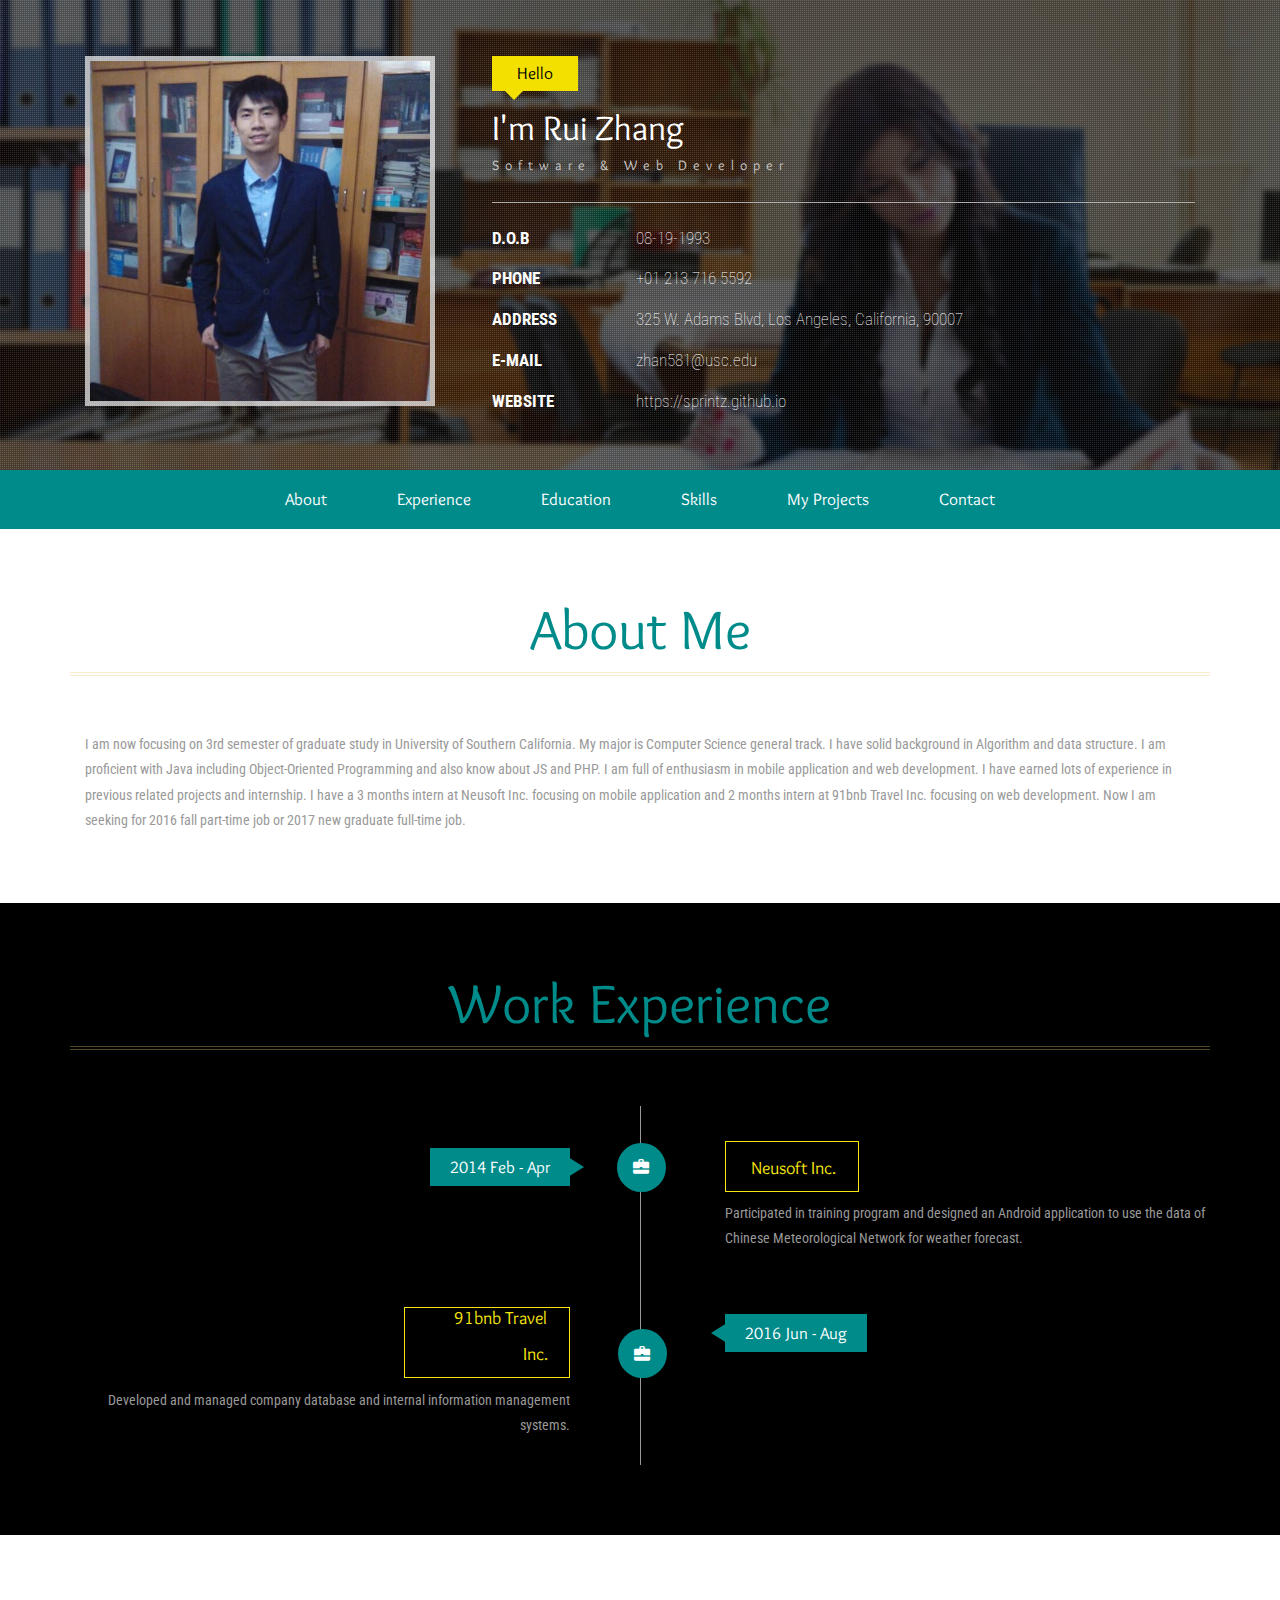
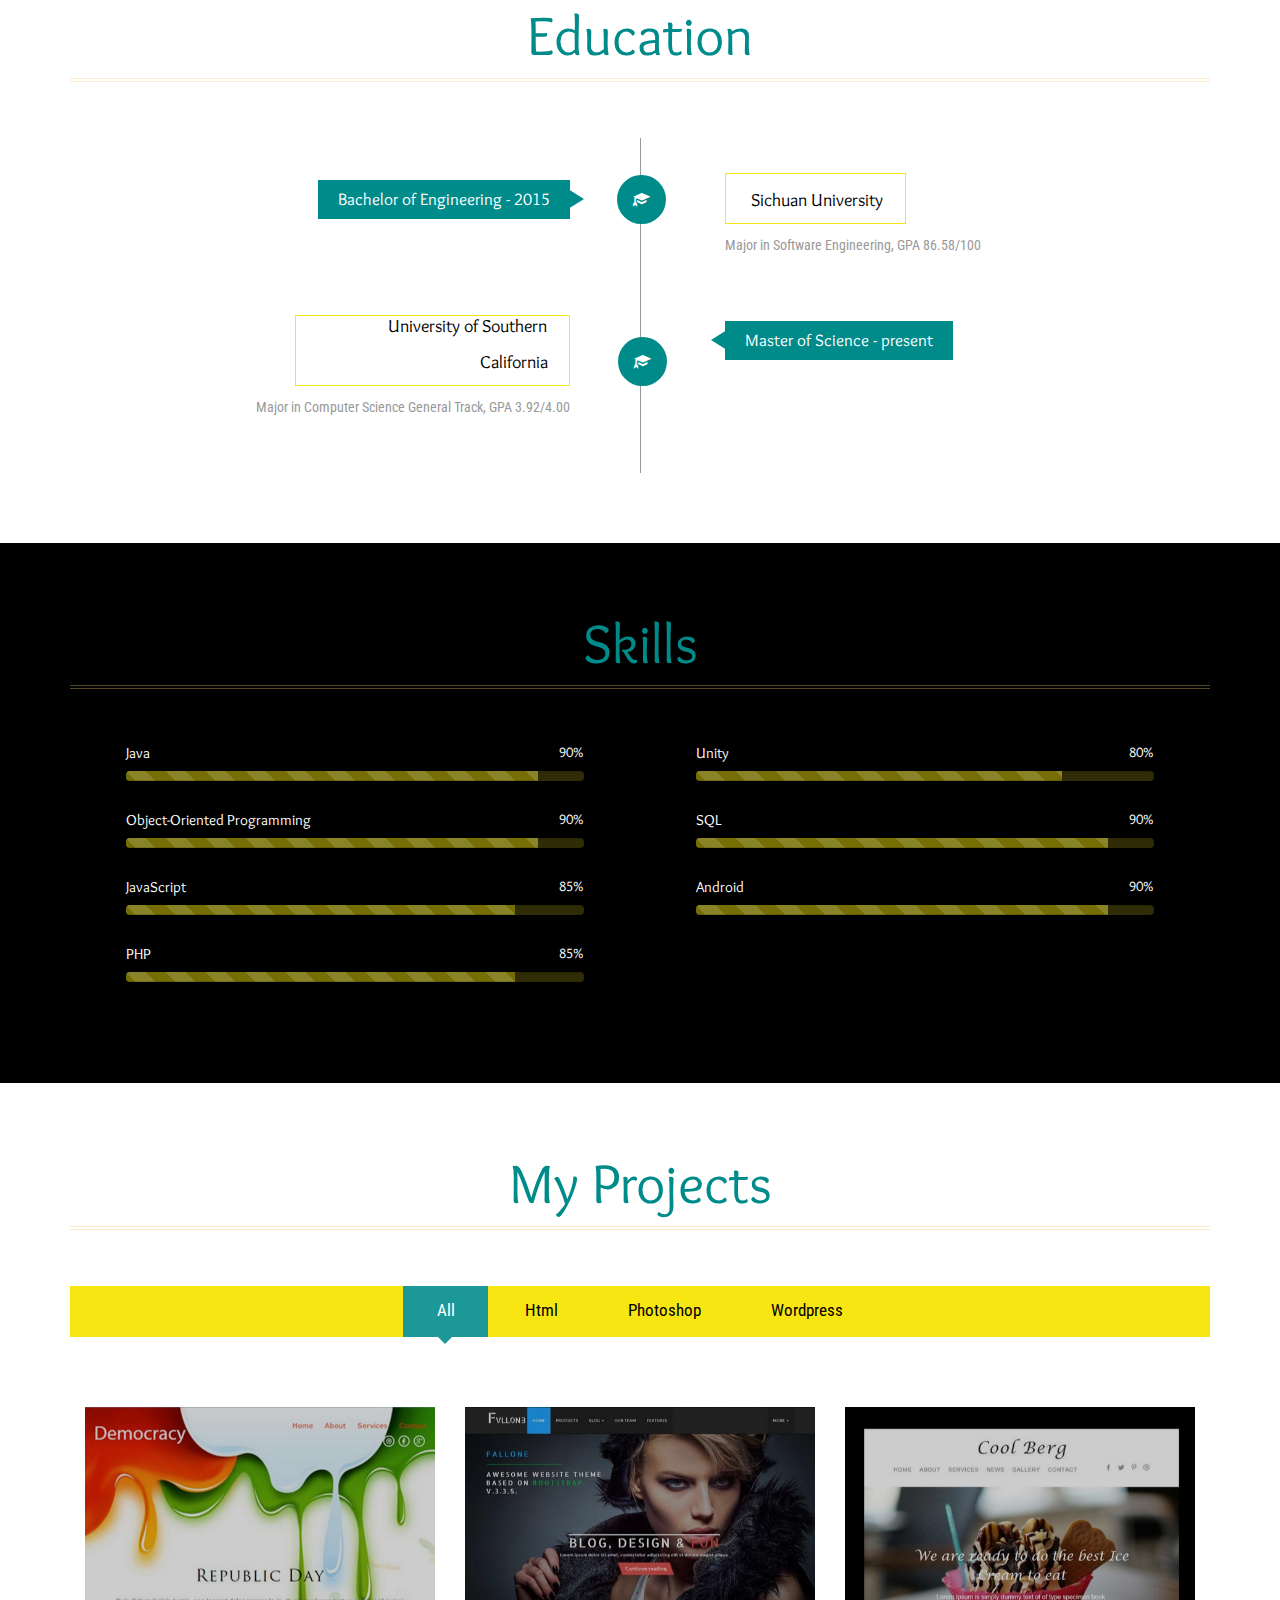
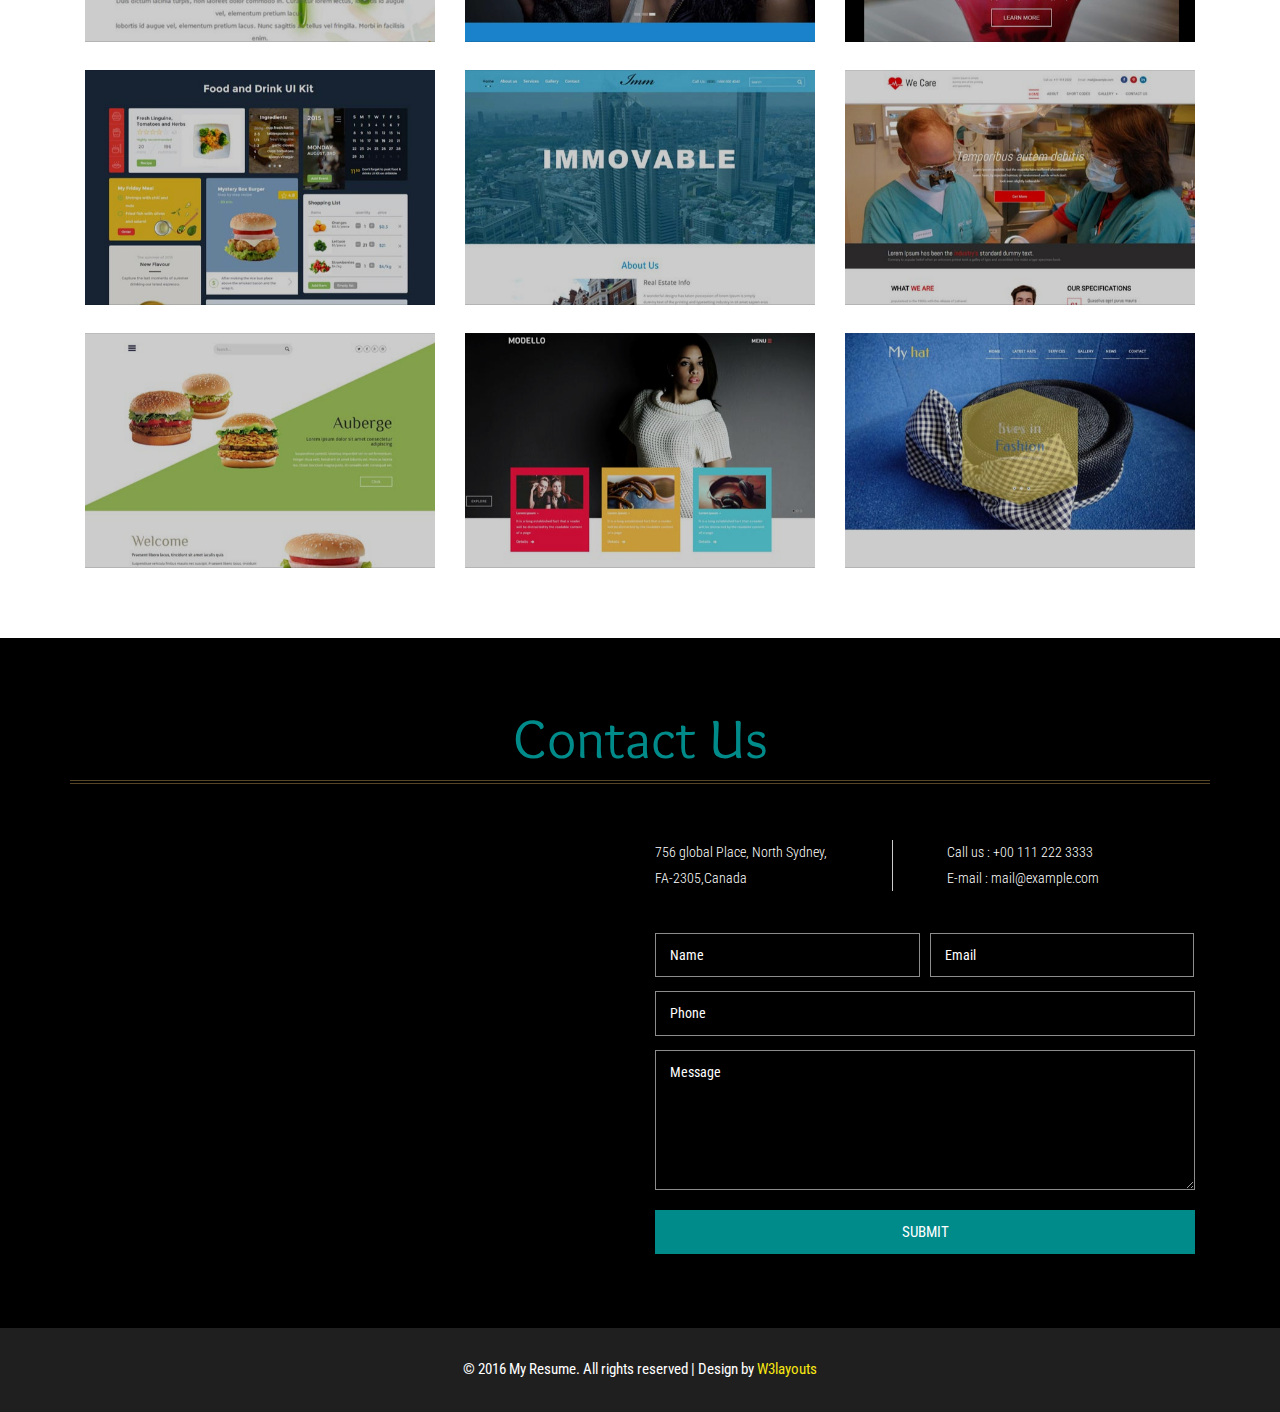
==== commit f5484e3d: "modify" ====
--- a/index.html
+++ b/index.html
@@ -7,7 +7,7 @@
 <!DOCTYPE html>
 <html>
 <head>
-<title>My Resume a Personal Category Flat Bootstrap Responsive Website Template | Home :: w3layouts</title>
+<title>Rui Zhang's Personal Website</title>
 <!--mobile apps-->
 <meta name="viewport" content="width=device-width, initial-scale=1">
 <meta http-equiv="Content-Type" content="text/html; charset=utf-8" />
@@ -50,37 +50,37 @@
 				</div>
 				<div class="col-md-8 header-right">
 					<h2>Hello</h2>
-					<h1>I'm Christopher Doe</h1>
-					<h6>Web Designer and Developer</h6>
+					<h1>I'm Rui Zhang</h1>
+					<h6>Software & Web Developer</h6>
 					<ul class="address">
 						<li>
 							<ul class="address-text">
 								<li><b>D.O.B</b></li>
-								<li>23-06-1980</li>
+								<li>08-19-1993</li>
 							</ul>
 						</li>
 						<li>
 							<ul class="address-text">
 								<li><b>PHONE </b></li>
-								<li>+00 111 222 3333</li>
+								<li>+01 213 716 5592</li>
 							</ul>
 						</li>
 						<li>
 							<ul class="address-text">
 								<li><b>ADDRESS </b></li>
-								<li>756 global Place, North Sydney, Canada.</li>
+								<li>325 W. Adams Blvd, Los Angeles, California, 90007</li>
 							</ul>
 						</li>
 						<li>
 							<ul class="address-text">
 								<li><b>E-MAIL </b></li>
-								<li><a href="mailto:example@mail.com"> mail@example.com</a></li>
+								<li><a href="mailto:zhan581@usc.edu"> zhan581@usc.edu</a></li>
 							</ul>
 						</li>
 						<li>
 							<ul class="address-text">
 								<li><b>WEBSITE </b></li>
-								<li><a href="http://w3layouts.com">www.myresume.com</a></li>
+								<li><a href="https://sprintz.github.io">https://sprintz.github.io</a></li>
 							</ul>
 						</li>
 					</ul>
@@ -119,23 +119,11 @@
 	<div id="about" class="about">
 		<div class="container">
 			<h3 class="title"> About Me</h3>
-			<div class="col-md-8 about-left">
-				<p>Lorem ipsum dolor sit amet, consectetur adipiscing elit. Suspendisse laoreet sem sit amet dolor luctus pellentesque. Pellentesque eleifend tellus at interdum elementum. Nam egestas molestie elit. Vivamus sed accumsan quam, a mollis magna. Nam aliquet eros eget sapien consequat tincidunt at vel nibh. Duis ut turpis mi. Duis nec scelerisque urna, sit amet varius arcu. Aliquam aliquet sapien quis mauris semper suscipit. Maecenas pharetra dapibus posuere. Praesent odio sem, varius quis dolor vel, maximus dapibus mi. Pellentesque mattis mauris neque. Nam aliquam turpis ante, at cursus massa ullamcorper ut. Proin id diam id nisi sagittis pellentesque sed sit amet eros.  
-				In porttitor tempus nulla, a porta purus commodo sed. Praesent hendrerit nisi nunc, ut porttitor justo pellentesque et ac gravida sem mattis. Donec ornare justo nec</p>
-				<p>Lorem ipsum dolor sit amet, consectetur adipiscing elit. Suspendisse laoreet sem sit amet dolor luctus pellentesque Nam egestas molestie elit. Vivamus sed accumsan quam, a mollis magna. Nam aliquet eros eget sapien consequat</p>
-			</div>
-			<div class="col-md-4 about-right">
-				<ul>
-					<h5>Awards</h5>
-					<li><span class="glyphicon glyphicon-menu-right"></span> Lorem ipsum dolor sit amet cingelit</li>
-					<li><span class="glyphicon glyphicon-menu-right"></span> Curabitur id metus rutrum convallis</li>
-					<li><span class="glyphicon glyphicon-menu-right"></span> Morbi dictum velit vitae porttitor</li>
-					<li><span class="glyphicon glyphicon-menu-right"></span> Fusce at metus id justo ullamcorper</li>
-					<li><span class="glyphicon glyphicon-menu-right"></span> Aliquam ac nisl id justo malesuada </li>
-				</ul>
-				<div class="clearfix"> </div>
-			</div>
-			<div class="clearfix"> </div>
+			<div class="col-md-12 about-left">
+				<p>I am now focusing on 3rd semester of graduate study in University of Southern California. My major is Computer Science general track. I have solid background in Algorithm and data structure. I am proficient with Java including Object-Oriented Programming and also know about JS and PHP. I am full of enthusiasm in mobile application and web development. I have earned lots of experience in previous related projects and internship. I have a 3 months intern at Neusoft Inc. focusing on mobile application and 2 months intern at 91bnb Travel Inc. focusing on web development. Now I am seeking for 2016 fall part-time job or 2017 new graduate full-time job.</p>
+				
+			</div>
+			
 		</div>
 	</div>
 	<!--//about-->
@@ -145,41 +133,21 @@
 			<h3 class="title">Work Experience</h3>
 			<div class="work-info"> 
 				<div class="col-md-6 work-left"> 
-					<h4>2014 - 2016 </h4>
+					<h4>2014 Feb - Apr </h4>
 				</div>
 				<div class="col-md-6 work-right"> 
-					<h5><span class="glyphicon glyphicon-briefcase"> </span> Company Name</h5>
-					<p>Sed ut perspiciatis unde omnis iste natus error sit voluptatem accusantium doloremque laudantium, totam rem aperiam, eaque ipsa quae ab illo inventore veritatis et quasi architecto beatae vitae dicta sunt explicabo </p>
+					<h5><span class="glyphicon glyphicon-briefcase"> </span> Neusoft Inc.</h5>
+					<p>Participated in training program and designed an Android application to use the data of Chinese Meteorological Network for weather forecast.</p>
 				</div>
 				<div class="clearfix"> </div>
 			</div>
 			<div class="work-info"> 
 				<div class="col-md-6 work-right work-right2"> 
-					<h4>2013 - 2014 </h4>
+					<h4>2016 Jun - Aug </h4>
 				</div>
 				<div class="col-md-6 work-left work-left2"> 
-					<h5> Company Name <span class="glyphicon glyphicon-briefcase"> </span></h5>
-					<p>Sed ut perspiciatis unde omnis iste natus error sit voluptatem accusantium doloremque laudantium, totam rem aperiam, eaque ipsa quae ab illo inventore veritatis et quasi architecto beatae vitae dicta sunt explicabo </p>
-				</div>
-				<div class="clearfix"> </div>
-			</div>
-			<div class="work-info"> 
-				<div class="col-md-6 work-left"> 
-					<h4>2012 - 2013 </h4>
-				</div>
-				<div class="col-md-6 work-right"> 
-					<h5><span class="glyphicon glyphicon-briefcase"> </span> Company Name</h5>
-					<p>Sed ut perspiciatis unde omnis iste natus error sit voluptatem accusantium doloremque laudantium, totam rem aperiam, eaque ipsa quae ab illo inventore veritatis et quasi architecto beatae vitae dicta sunt explicabo </p>
-				</div>
-				<div class="clearfix"> </div>
-			</div>
-			<div class="work-info"> 
-				<div class="col-md-6 work-right work-right2"> 
-					<h4>2010 - 2012 </h4>
-				</div>
-				<div class="col-md-6 work-left work-left2"> 
-					<h5> Company Name <span class="glyphicon glyphicon-briefcase"></span> </h5>
-					<p>Sed ut perspiciatis unde omnis iste natus error sit voluptatem accusantium doloremque laudantium, totam rem aperiam, eaque ipsa quae ab illo inventore veritatis et quasi architecto beatae vitae dicta sunt explicabo </p>
+					<h5> 91bnb Travel Inc. <span class="glyphicon glyphicon-briefcase"> </span></h5>
+					<p>Developed and managed company database and internal information management systems.</p>
 				</div>
 				<div class="clearfix"> </div>
 			</div>
@@ -192,31 +160,21 @@
 			<h3 class="title">Education</h3>
 			<div class="work-info"> 
 				<div class="col-md-6 work-left"> 
-					<h4>Master Degree - 2010</h4>
+					<h4>Bachelor of Engineering  - 2015</h4>
 				</div>
 				<div class="col-md-6 work-right"> 
-					<h5><span class="glyphicon glyphicon-education"> </span> University Name</h5>
-					<p>Sed ut perspiciatis unde omnis iste natus error sit voluptatem accusantium doloremque laudantium, totam rem aperiam, eaque ipsa quae ab illo inventore veritatis et quasi architecto beatae vitae dicta sunt explicabo </p>
+					<h5><span class="glyphicon glyphicon-education"> </span> Sichuan University</h5>
+					<p>Major in Software Engineering, GPA 86.58/100</p>
 				</div>
 				<div class="clearfix"> </div>
 			</div>
 			<div class="work-info"> 
 				<div class="col-md-6 work-right work-right2"> 
-					<h4>Diploma in Design - 2010</h4>
+					<h4>Master of Science - present</h4>
 				</div>
 				<div class="col-md-6 work-left work-left2"> 
-					<h5> University Name <span class="glyphicon glyphicon-education"></span></h5>
-					<p>Sed ut perspiciatis unde omnis iste natus error sit voluptatem accusantium doloremque laudantium, totam rem aperiam, eaque ipsa quae ab illo inventore veritatis et quasi architecto beatae vitae dicta sunt explicabo </p>
-				</div>
-				<div class="clearfix"> </div>
-			</div>
-			<div class="work-info"> 
-				<div class="col-md-6 work-left"> 
-					<h4>Web Design - 2008</h4>
-				</div>
-				<div class="col-md-6 work-right"> 
-					<h5><span class="glyphicon glyphicon-education"> </span> University Name</h5>
-					<p>Sed ut perspiciatis unde omnis iste natus error sit voluptatem accusantium doloremque laudantium, totam rem aperiam, eaque ipsa quae ab illo inventore veritatis et quasi architecto beatae vitae dicta sunt explicabo </p>
+					<h5> University of Southern California <span class="glyphicon glyphicon-education"></span></h5>
+					<p>Major in Computer Science General Track, GPA 3.92/4.00</p>
 				</div>
 				<div class="clearfix"> </div>
 			</div>
@@ -229,48 +187,44 @@
 			<h3 class="title">Skills</h3>
 			<div class="skills-info">
 				<div class="col-md-6 bar-grids">
-					<h6>WEB DESIGN  <span> 80% </span></h6>
+					<h6> Java <span> 90% </span></h6>
+					<div class="progress">
+						<div class="progress-bar progress-bar-striped active" style="width: 90%">
+						</div>
+					</div>
+					<h6> Object-Oriented Programming <span> 90% </span></h6>
+					<div class="progress">
+						<div class="progress-bar progress-bar-striped active" style="width: 90%">
+						</div>
+					</div> 
+					<h6> JavaScript <span> 85% </span></h6>
+					<div class="progress">
+						<div class="progress-bar progress-bar-striped active" style="width: 85%">
+						</div>
+					</div>
+					<h6> PHP <span> 85% </span></h6>
+					<div class="progress">
+						<div class="progress-bar progress-bar-striped active" style="width: 85%">
+						</div>
+					</div>
+				</div>
+				<div class="col-md-6 bar-grids">
+					<h6> Unity <span> 80% </span></h6>
 					<div class="progress">
 						<div class="progress-bar progress-bar-striped active" style="width: 80%">
 						</div>
 					</div>
-					<h6>UI DESIGN & DEVELOPER <span> 70% </span></h6>
-					<div class="progress">
-						<div class="progress-bar progress-bar-striped active" style="width: 70%">
-						</div>
-					</div>
-					<h6>HTML/CSS<span>90% </span></h6>
+					<h6> SQL <span> 90% </span></h6>
 					<div class="progress">
 						<div class="progress-bar progress-bar-striped active" style="width: 90%">
 						</div>
 					</div>
-					<h6>PHOTOSHOP <span> 75% </span></h6>
-					<div class="progress">
-						<div class="progress-bar progress-bar-striped active" style="width: 75%">
-						</div>
-					</div>
-				</div>
-				<div class="col-md-6 bar-grids">
-					<h6>PROJECT MANAGEMENT <span> 85% </span></h6>
-					<div class="progress">
-						<div class="progress-bar progress-bar-striped active" style="width: 85%">
-						</div>
-					</div>
-					<h6>SOCIAL MEDIA MARKETING<span> 95% </span></h6>
-					<div class="progress">
-						<div class="progress-bar progress-bar-striped active" style="width: 95%">
-						</div>
-					</div>
-					<h6>UX DEVELOPER<span>80% </span></h6>
-					<div class="progress">
-						<div class="progress-bar progress-bar-striped active" style="width: 80%">
-						</div>
-					</div>
-					<h6>PHP DESIGN<span> 60% </span></h6>
-					<div class="progress">
-						<div class="progress-bar progress-bar-striped active" style="width: 60%">
-						</div>
-					</div>
+					<h6> Android <span> 90% </span></h6>
+					<div class="progress">
+						<div class="progress-bar progress-bar-striped active" style="width: 90%">
+						</div>
+					</div>
+					
 				</div>
 				<div class="clearfix"> </div>
 			</div>
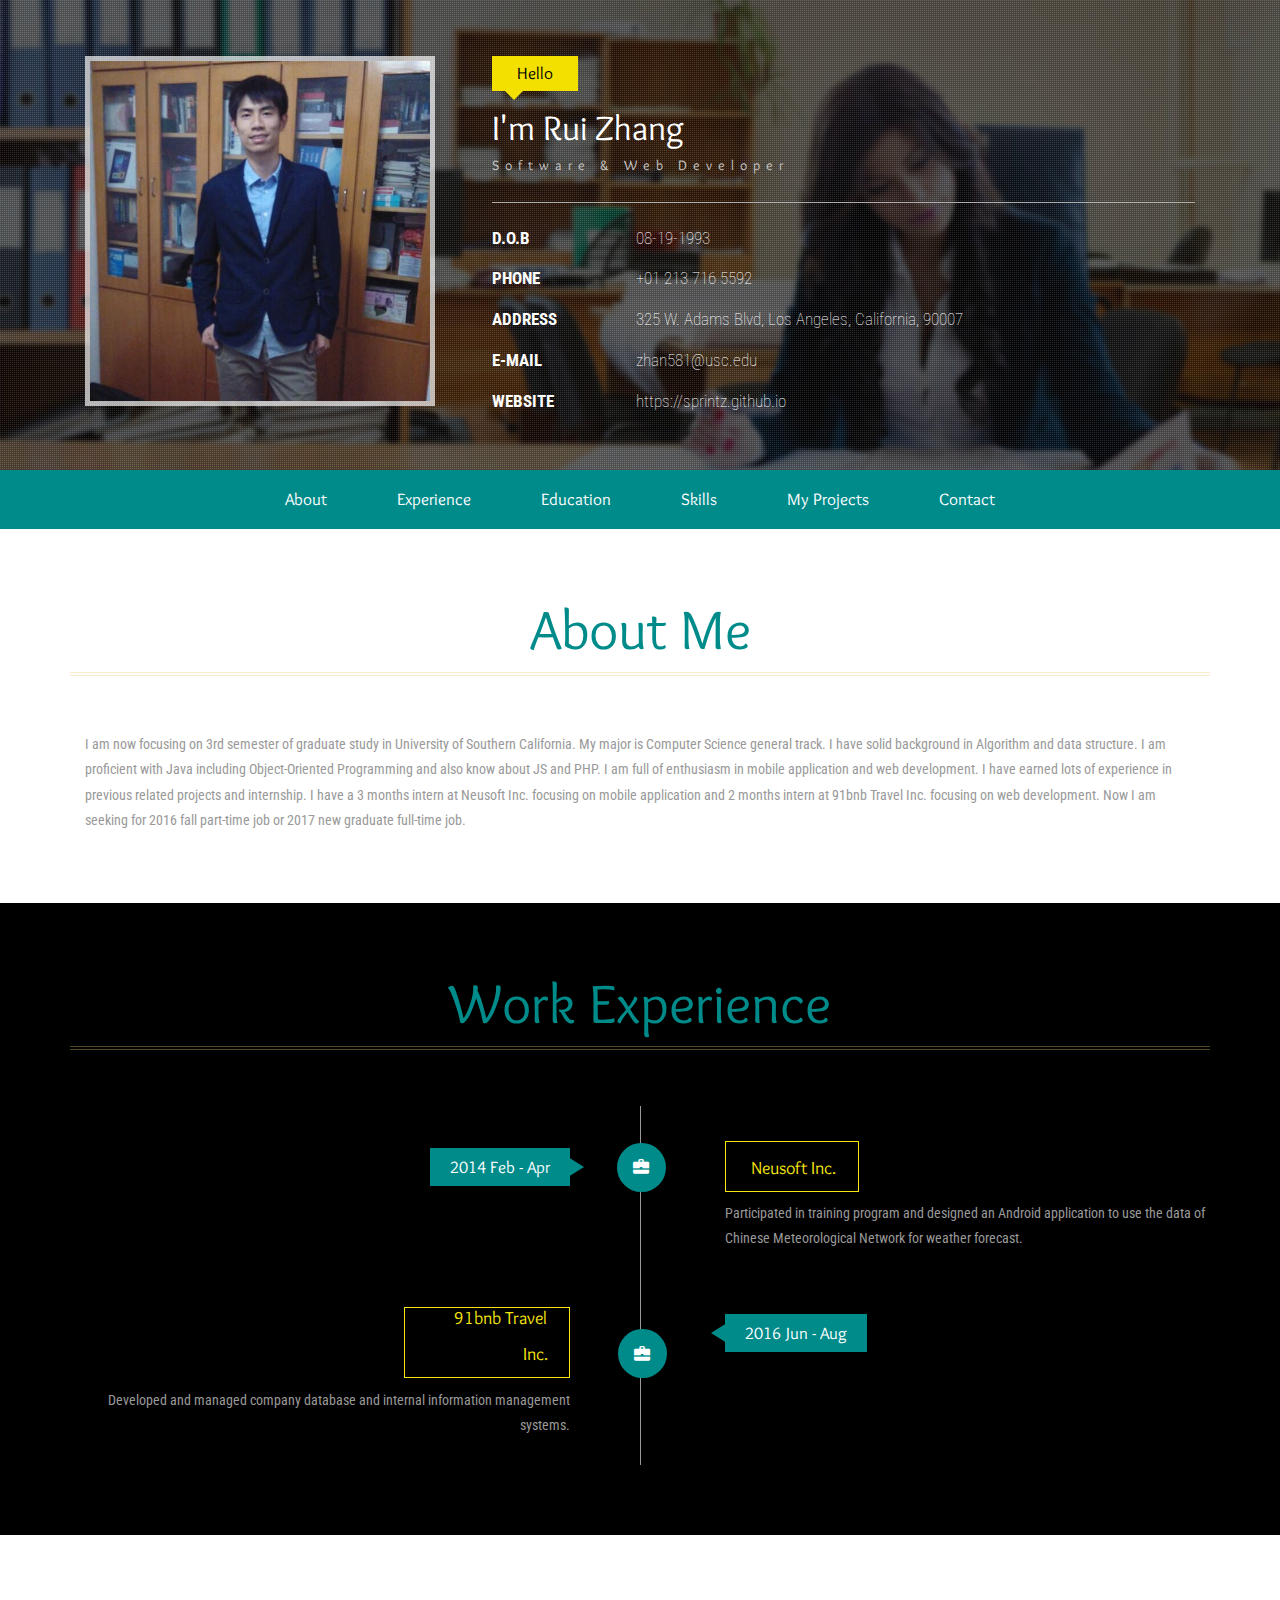
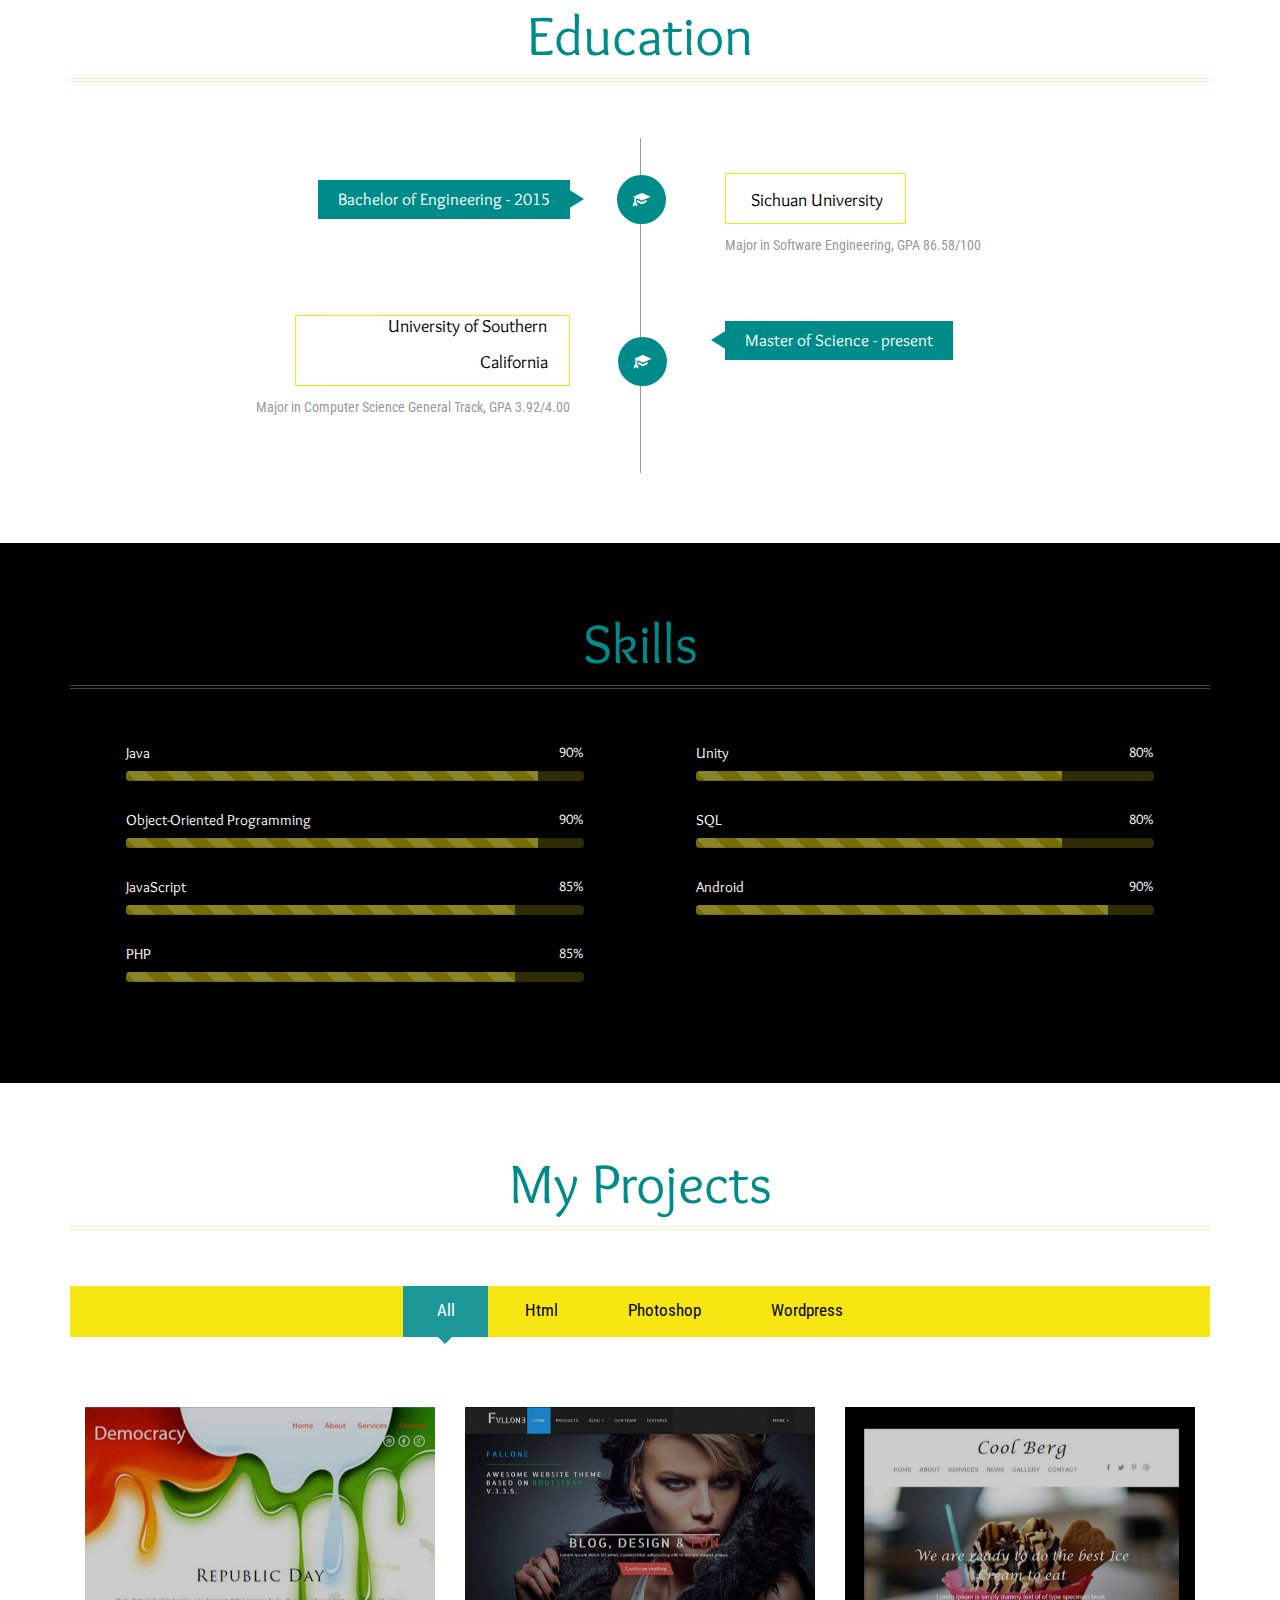
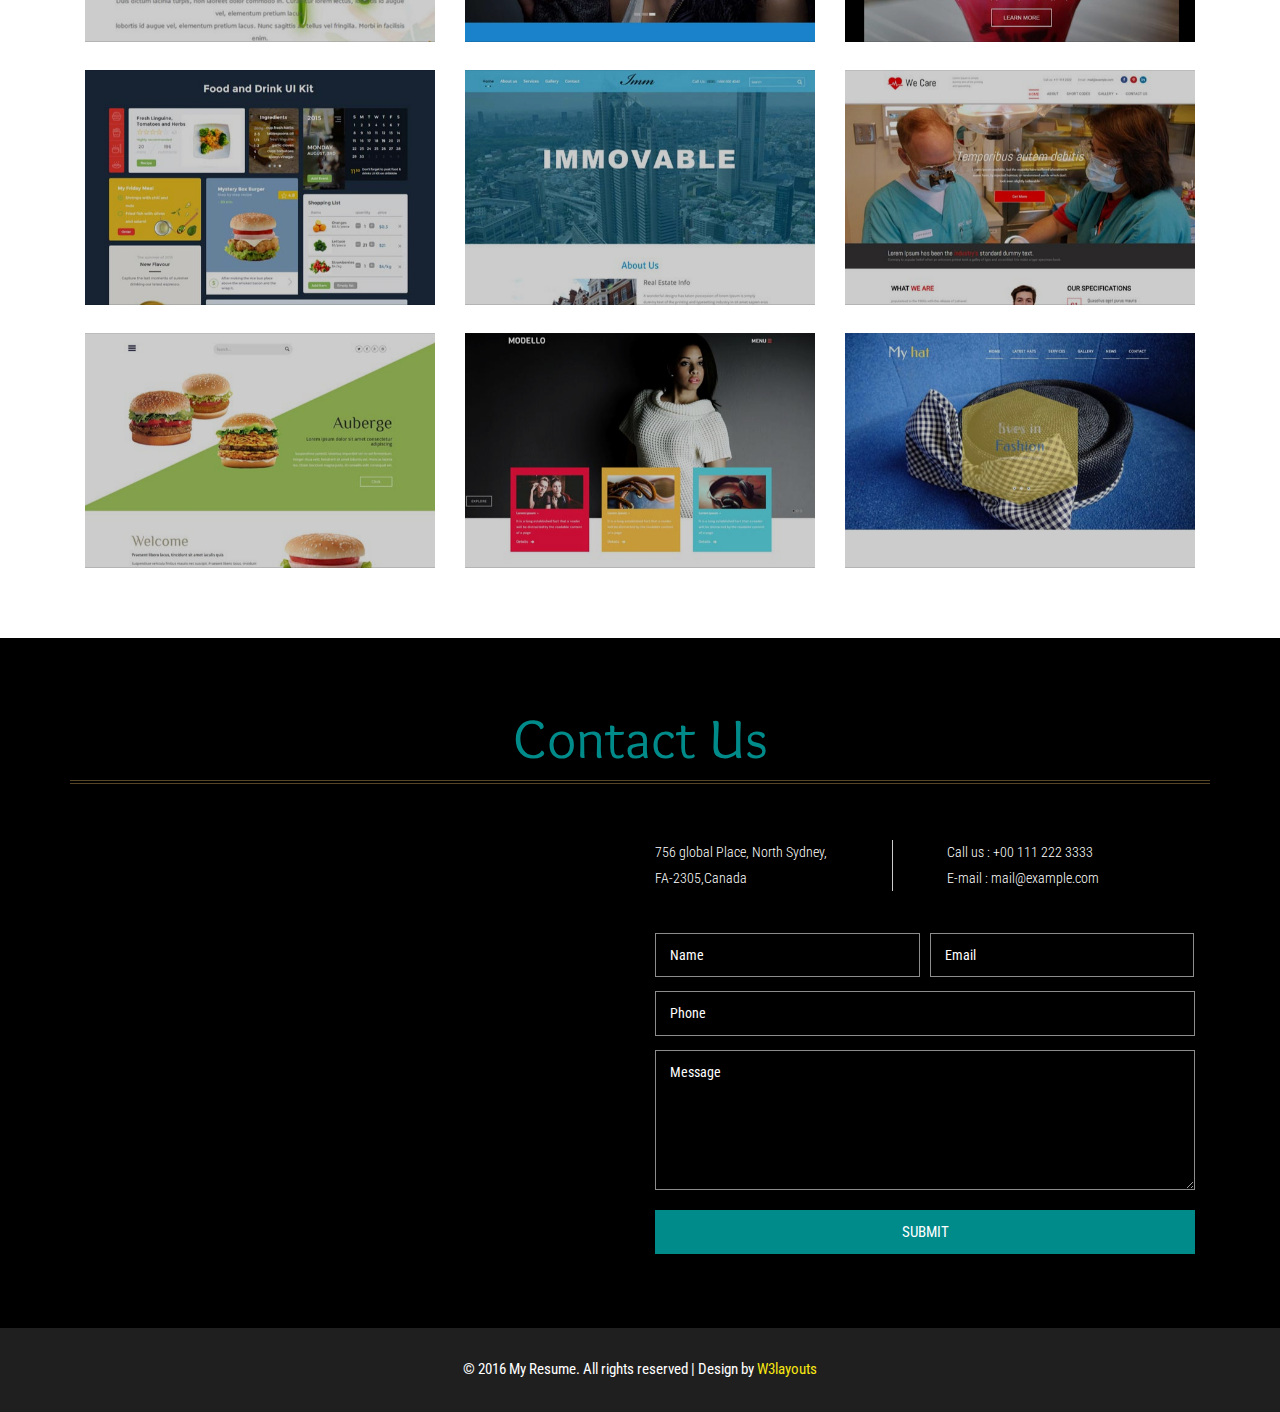
==== commit 972287df: "modify details" ====
--- a/index.html
+++ b/index.html
@@ -214,9 +214,9 @@
 						<div class="progress-bar progress-bar-striped active" style="width: 80%">
 						</div>
 					</div>
-					<h6> SQL <span> 90% </span></h6>
-					<div class="progress">
-						<div class="progress-bar progress-bar-striped active" style="width: 90%">
+					<h6> SQL <span> 80% </span></h6>
+					<div class="progress">
+						<div class="progress-bar progress-bar-striped active" style="width: 80%">
 						</div>
 					</div>
 					<h6> Android <span> 90% </span></h6>
